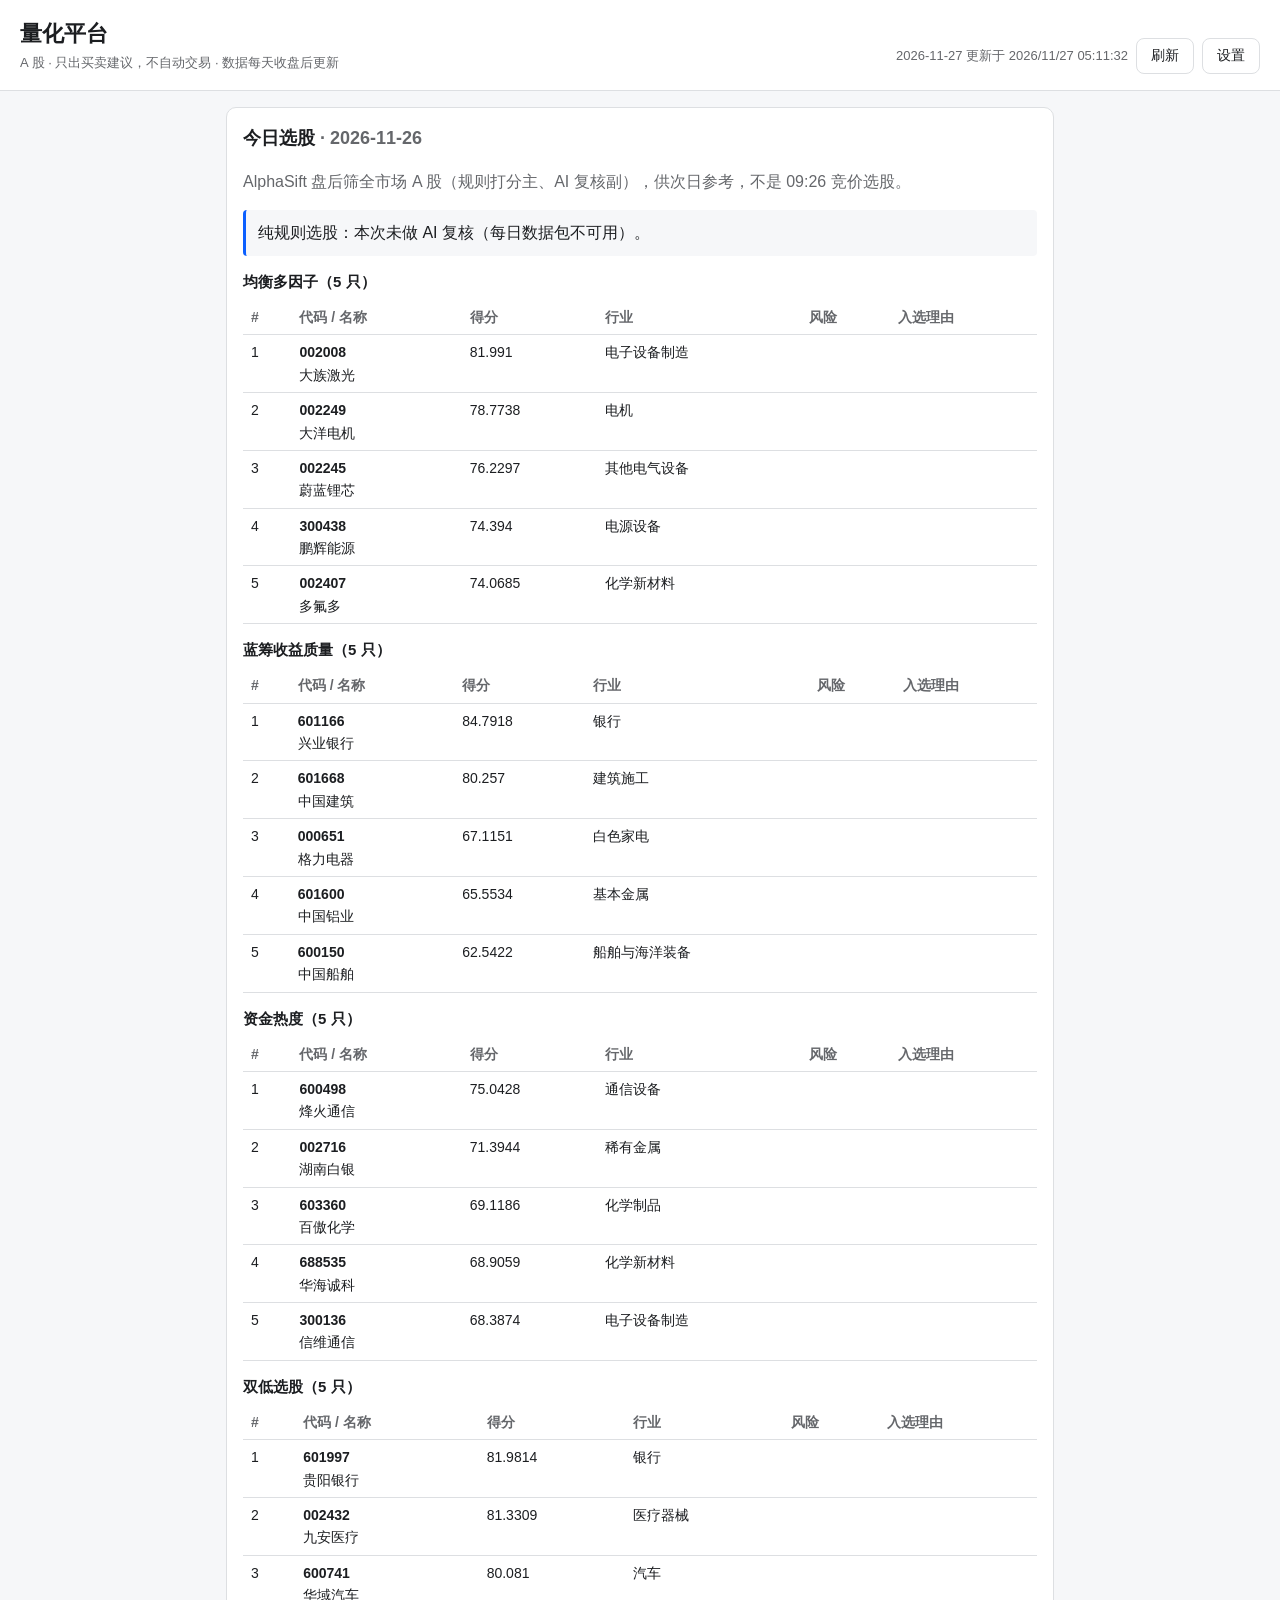
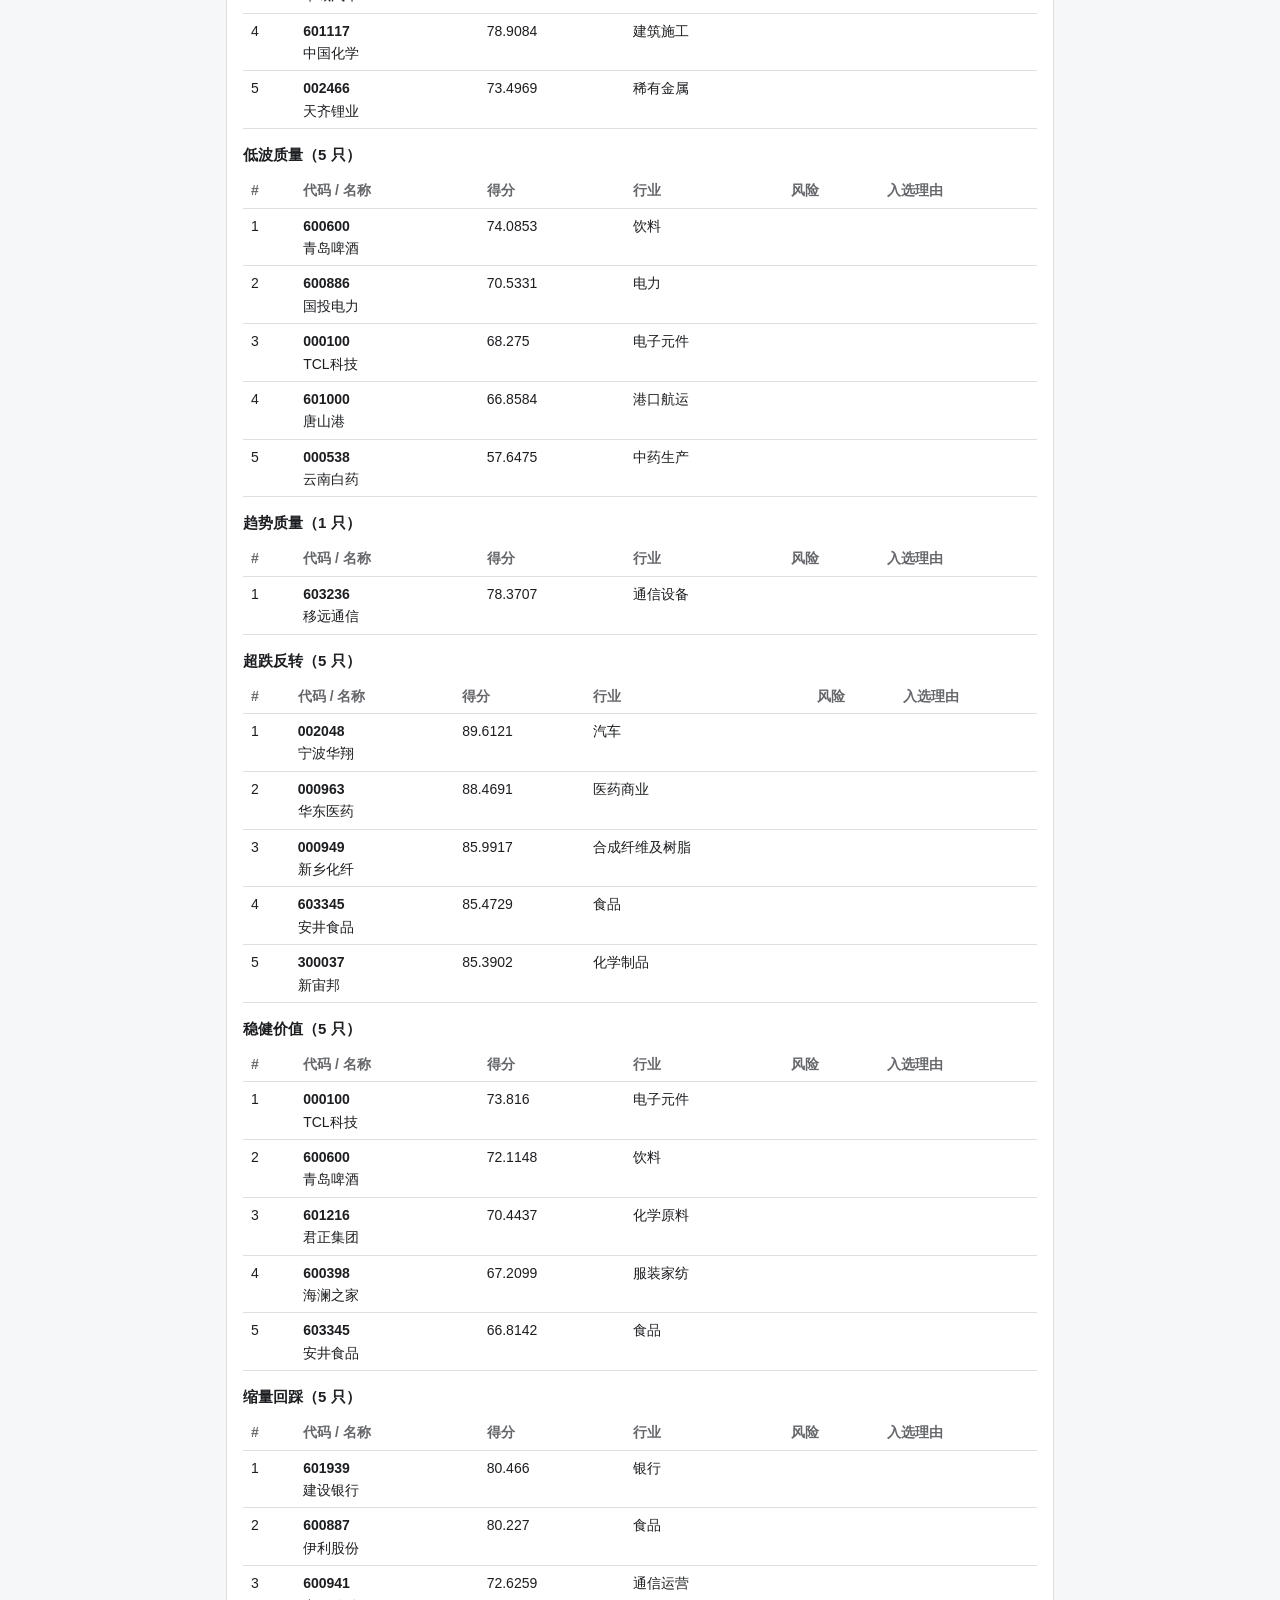
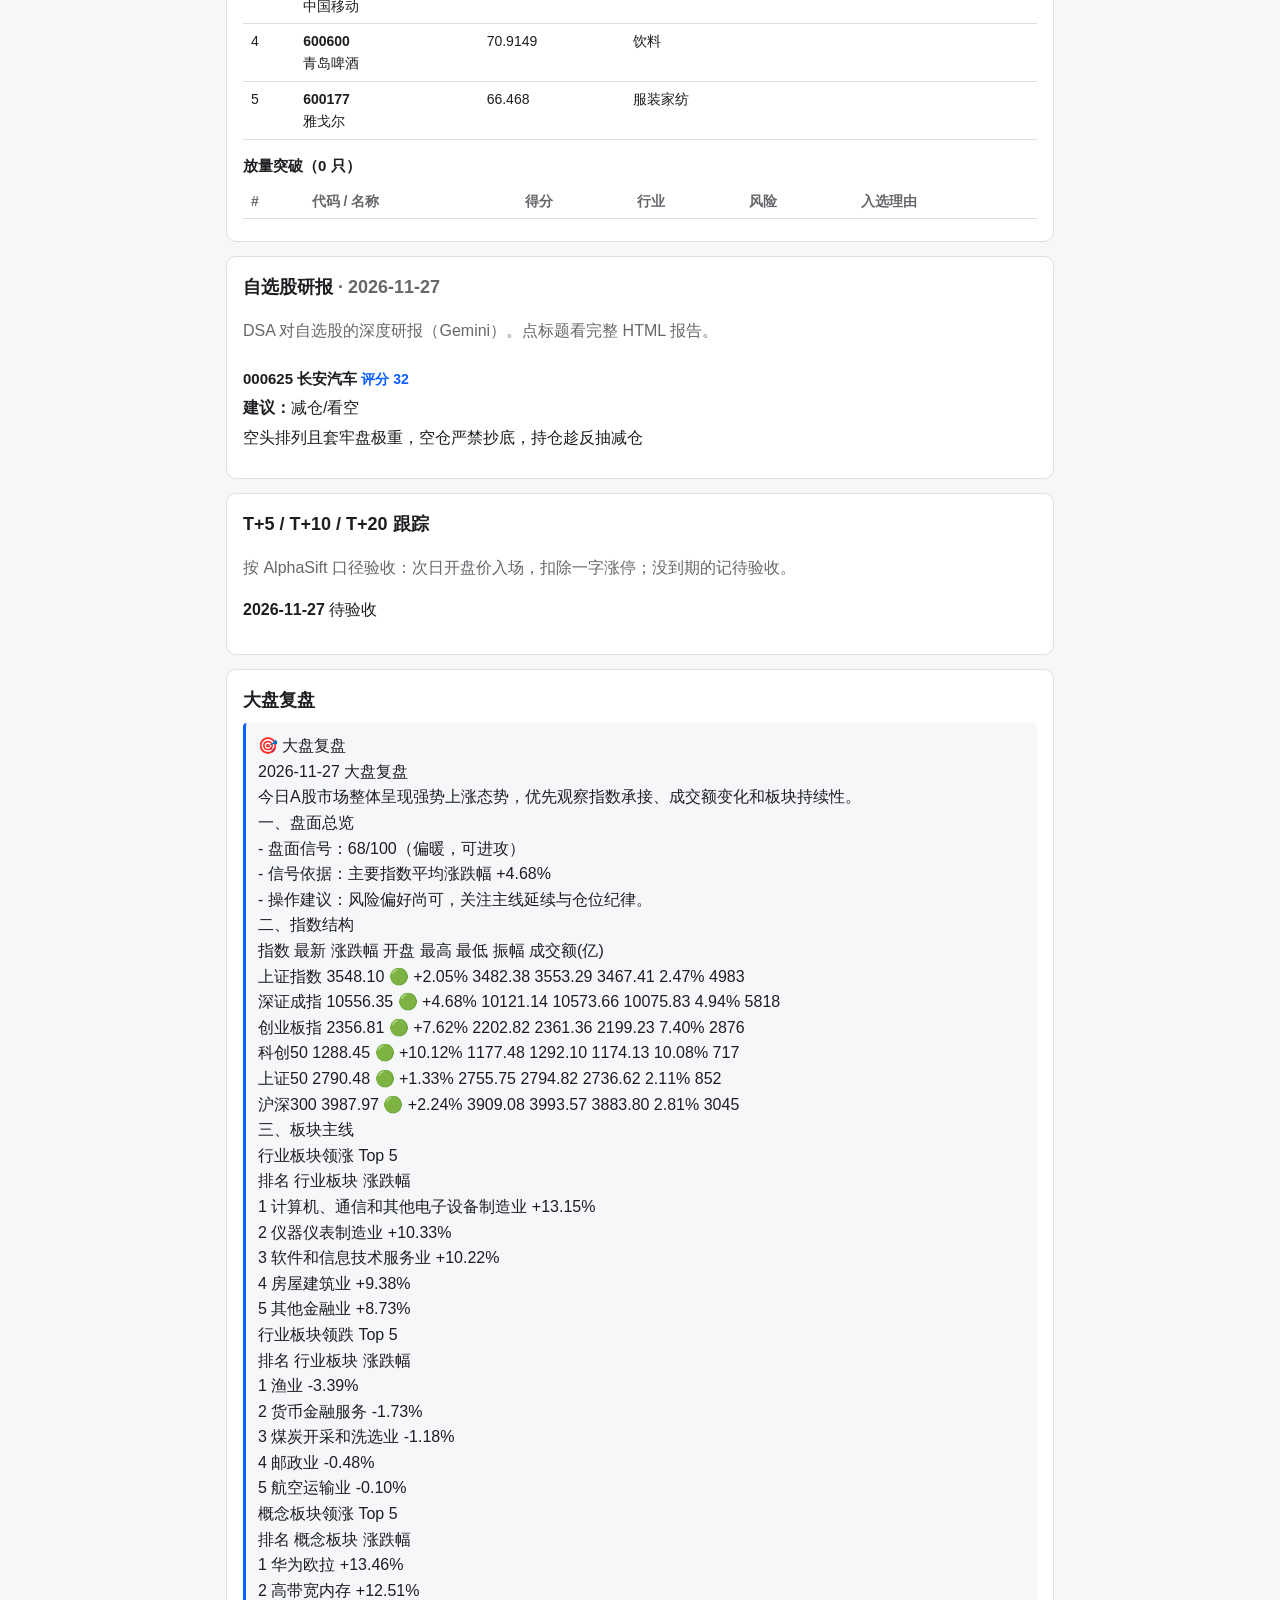
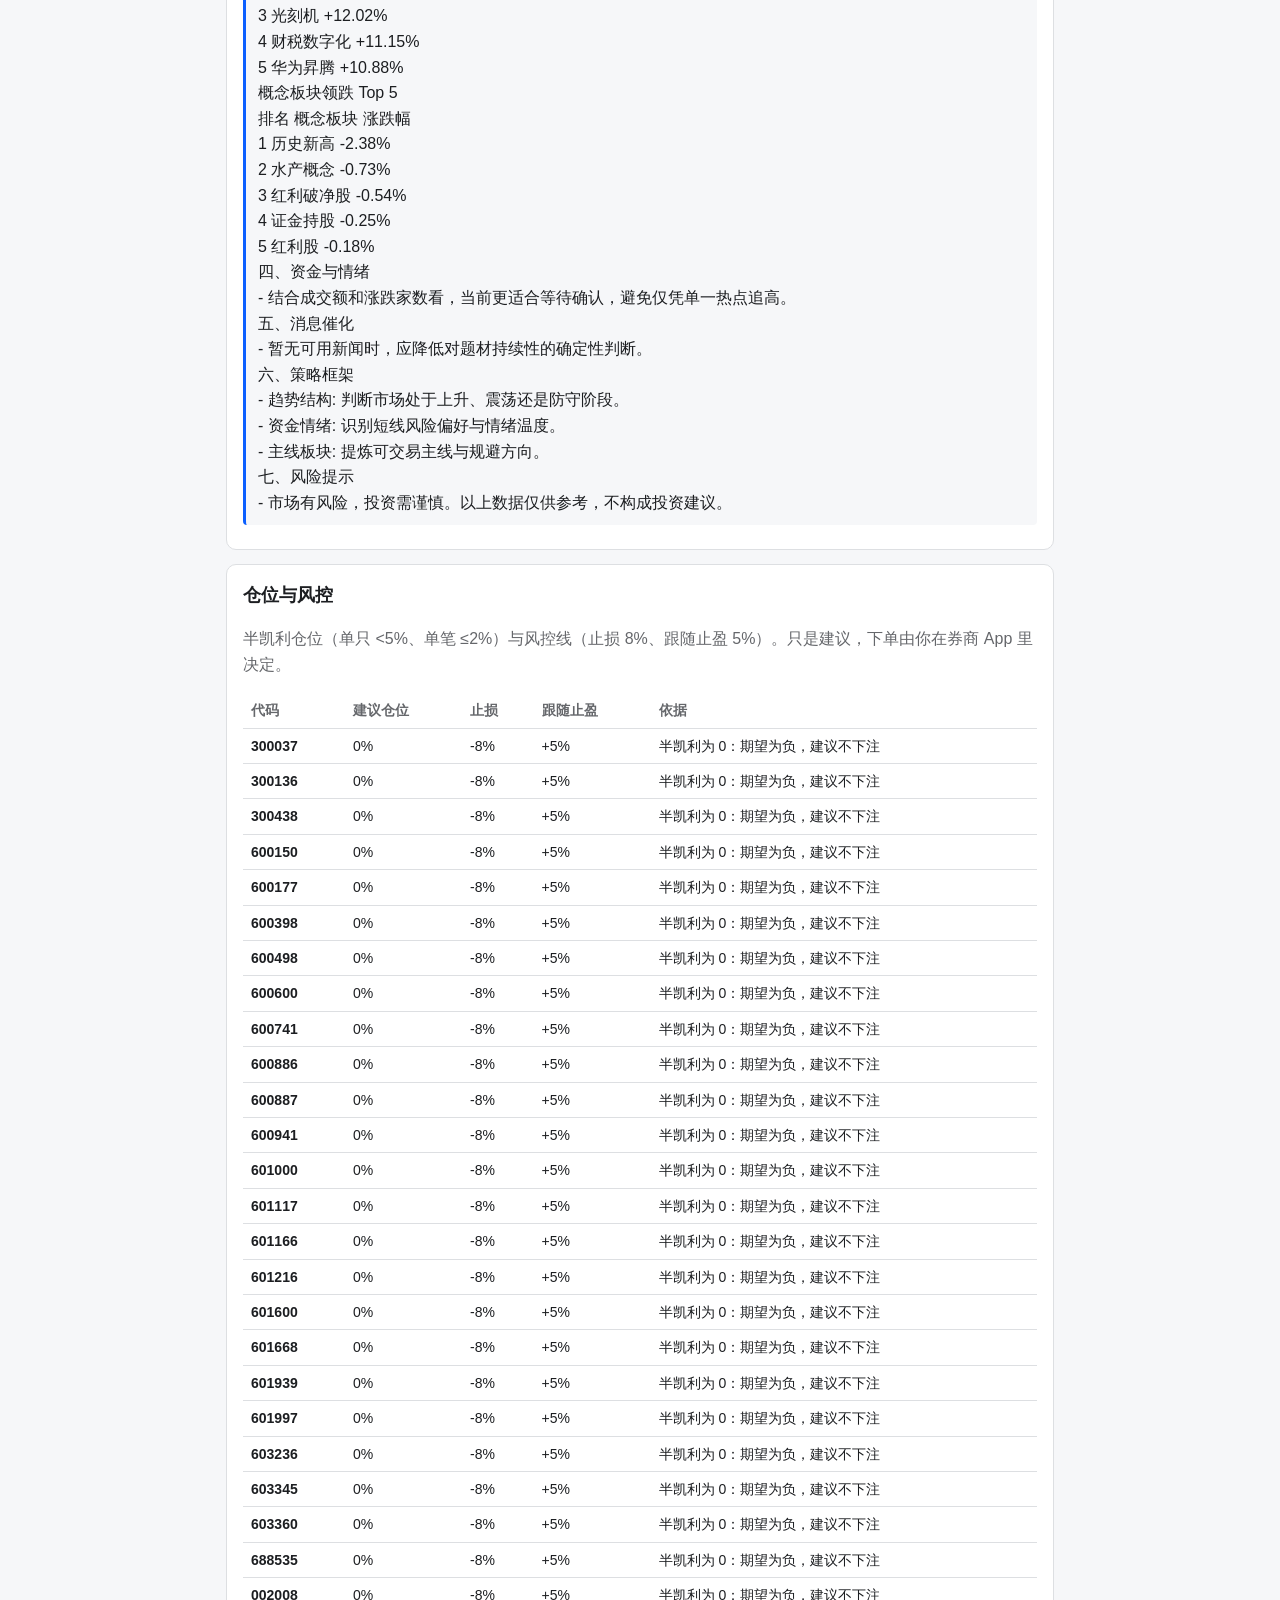
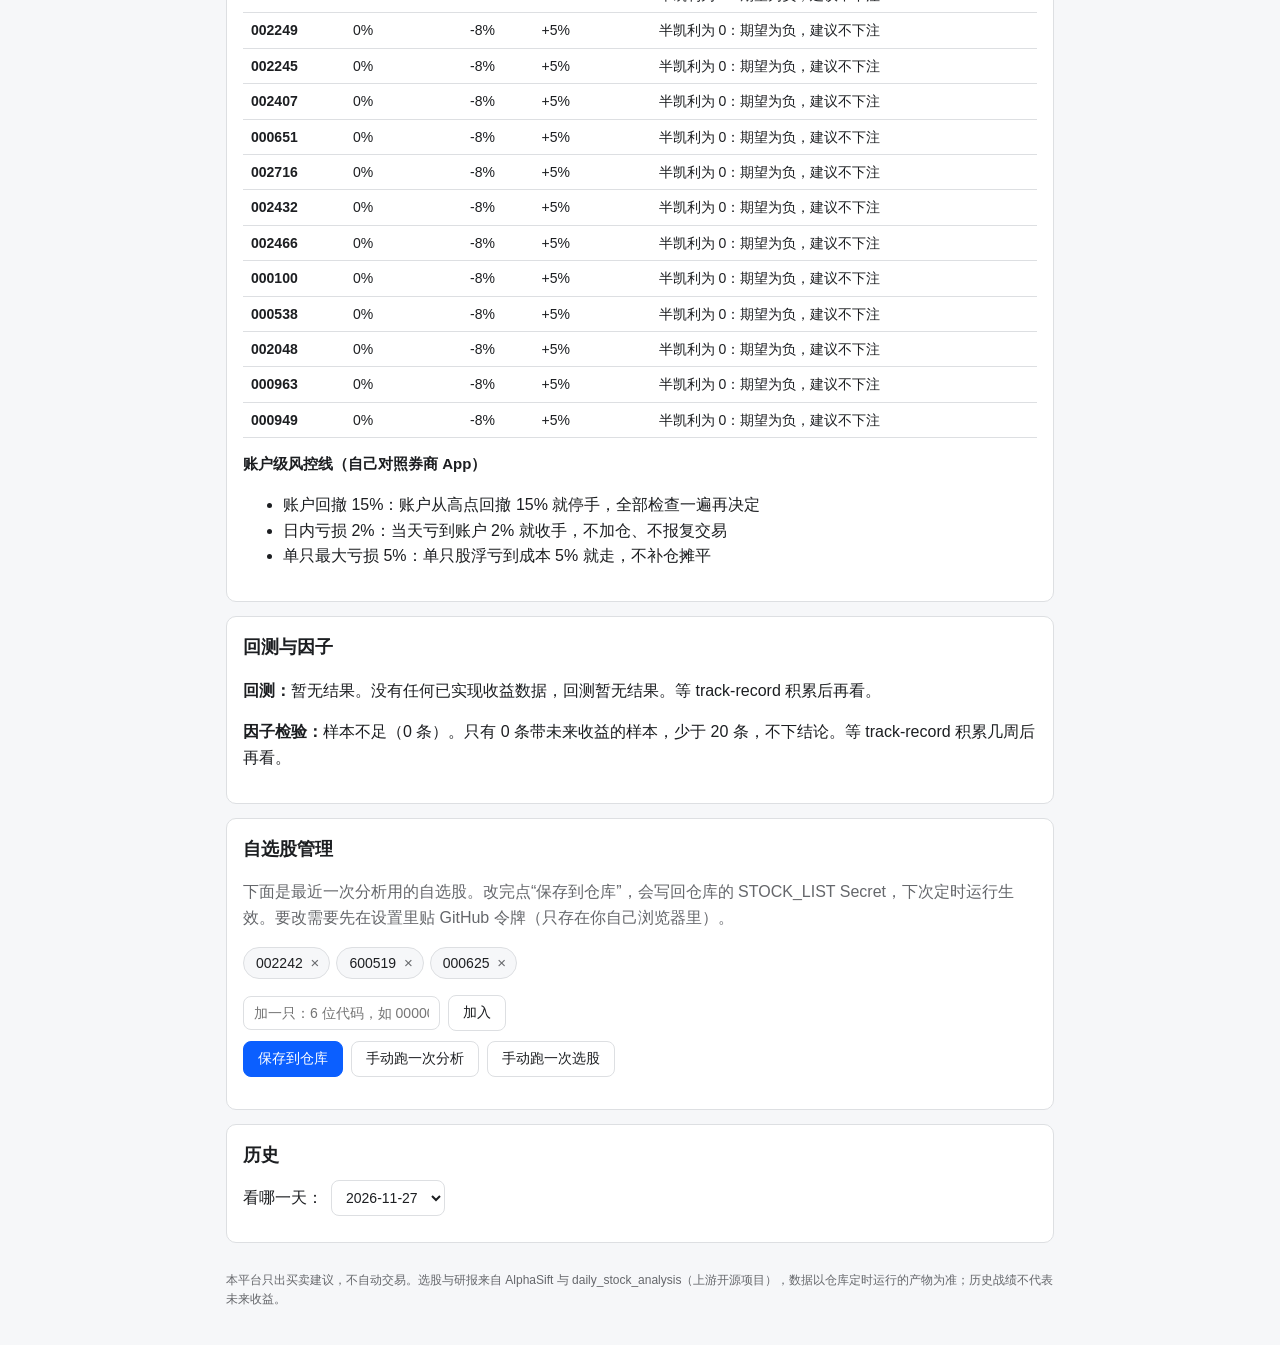
==== docs/index.html @ 08379e6e "fix: bundle libsodium locally; show strategy names in Chinese" ====
<!DOCTYPE html>
<html lang="zh-CN">
<head>
<meta charset="utf-8">
<meta name="viewport" content="width=device-width, initial-scale=1">
<title>量化平台 · 每日选股与研报</title>
<link rel="stylesheet" href="style.css">
</head>
<body>
<header class="top">
  <div>
    <h1>量化平台</h1>
    <p class="sub">A 股 · 只出买卖建议，不自动交易 · 数据每天收盘后更新</p>
  </div>
  <div class="top-right">
    <span id="data-status" class="status">加载中…</span>
    <button id="btn-refresh" type="button">刷新</button>
    <button id="btn-settings" type="button">设置</button>
  </div>
</header>

<div id="sample-banner" class="banner" hidden>当前是示例数据：仓库还没跑过一次，跑完第一次定时任务后这里会显示真实数据。</div>
<div id="error-banner" class="banner error" hidden></div>

<main>
  <section class="card" id="sec-picks">
    <h2>今日选股 <span class="muted" id="picks-date"></span></h2>
    <p class="muted" id="picks-note">AlphaSift 盘后筛全市场 A 股（规则打分主、AI 复核副），供次日参考，不是 09:26 竞价选股。</p>
    <div id="ai-brief" class="brief" hidden></div>
    <div id="picks-list"></div>
    <div id="announcement-risks" hidden>
      <h3>公告排雷</h3>
      <ul id="risks-list"></ul>
    </div>
  </section>

  <section class="card" id="sec-reports">
    <h2>自选股研报 <span class="muted" id="reports-date"></span></h2>
    <p class="muted">DSA 对自选股的深度研报（Gemini）。点标题看完整 HTML 报告。</p>
    <div id="reports-list"></div>
  </section>

  <section class="card" id="sec-track">
    <h2>T+5 / T+10 / T+20 跟踪</h2>
    <p class="muted">按 AlphaSift 口径验收：次日开盘价入场，扣除一字涨停；没到期的记待验收。</p>
    <div id="track-list"></div>
    <div id="strategy-stats"></div>
  </section>

  <section class="card" id="sec-market">
    <h2>大盘复盘</h2>
    <div id="market-review" class="brief">暂无</div>
  </section>

  <section class="card" id="sec-position">
    <h2>仓位与风控</h2>
    <p class="muted">半凯利仓位（单只 &lt;5%、单笔 ≤2%）与风控线（止损 8%、跟随止盈 5%）。只是建议，下单由你在券商 App 里决定。</p>
    <div id="position-list"></div>
    <div id="risk-checks"></div>
  </section>

  <section class="card" id="sec-backtest">
    <h2>回测与因子</h2>
    <div id="backtest-box"></div>
    <div id="factors-box"></div>
  </section>

  <section class="card" id="sec-watchlist">
    <h2>自选股管理</h2>
    <p class="muted">下面是最近一次分析用的自选股。改完点“保存到仓库”，会写回仓库的 STOCK_LIST Secret，下次定时运行生效。要改需要先在设置里贴 GitHub 令牌（只存在你自己浏览器里）。</p>
    <div id="watchlist-list"></div>
    <div class="row">
      <input id="new-code" type="text" inputmode="numeric" placeholder="加一只：6 位代码，如 000001" maxlength="6">
      <button id="btn-add-code" type="button">加入</button>
    </div>
    <div class="row">
      <button id="btn-save-watchlist" type="button" class="primary">保存到仓库</button>
      <button id="btn-run-analysis" type="button">手动跑一次分析</button>
      <button id="btn-run-picks" type="button">手动跑一次选股</button>
    </div>
    <p id="watchlist-msg" class="muted"></p>
  </section>

  <section class="card" id="sec-history">
    <h2>历史</h2>
    <div class="row">
      <label for="history-select">看哪一天：</label>
      <select id="history-select"></select>
    </div>
  </section>
</main>

<dialog id="settings-dialog">
  <form method="dialog">
    <h2>设置</h2>
    <label>仓库 owner
      <input id="set-owner" type="text" value="HePazz">
    </label>
    <label>仓库名
      <input id="set-repo" type="text" value="quant-platform">
    </label>
    <label>GitHub 令牌（PAT）
      <input id="set-pat" type="password" placeholder="只存在你自己浏览器里，不会发到别处">
    </label>
    <p class="muted small">
      令牌用来改自选股和手动触发运行。建法：GitHub → 头像 → Settings →
      最底下 Developer settings → Personal access tokens → Tokens (classic) →
      Generate new token (classic)，Note 填 quant-platform，Expiration 选 No expiration，
      勾选 repo，点 Generate。令牌只显示一次，复制后贴在这里。
      没有令牌也能看数据，只是不能改自选股、不能手动触发。
    </p>
    <p id="settings-msg" class="muted"></p>
    <div class="row">
      <button id="btn-test-pat" type="button">测试令牌</button>
      <button id="btn-clear-pat" type="button">清除令牌</button>
      <button id="btn-save-settings" type="button" class="primary">保存设置</button>
      <button id="btn-close-settings" type="button">关闭</button>
    </div>
  </form>
</dialog>

<footer class="foot">
  <p class="muted small">本平台只出买卖建议，不自动交易。选股与研报来自 AlphaSift 与 daily_stock_analysis（上游开源项目），数据以仓库定时运行的产物为准；历史战绩不代表未来收益。</p>
</footer>

<script src="vendor/libsodium-wrappers.min.js"></script>
<script src="app.js"></script>
</body>
</html>
---- docs/style.css ----
:root {
  --bg: #f6f7f9;
  --card: #ffffff;
  --text: #1c1e21;
  --muted: #65676b;
  --border: #dddfe2;
  --accent: #0b5fff;
  --accent-text: #ffffff;
  --warn-bg: #fff8e1;
  --warn-text: #7a4a00;
  --error-bg: #fdecea;
  --error-text: #7a1f1a;
}

@media (prefers-color-scheme: dark) {
  :root {
    --bg: #18191a;
    --card: #242526;
    --text: #e4e6eb;
    --muted: #b0b3b8;
    --border: #3a3b3c;
    --accent: #4d8dff;
    --accent-text: #0b1220;
    --warn-bg: #3a2f00;
    --warn-text: #ffd479;
    --error-bg: #3d1512;
    --error-text: #ffb4ac;
  }
}

* { box-sizing: border-box; }

body {
  margin: 0;
  background: var(--bg);
  color: var(--text);
  font-family: -apple-system, "PingFang SC", "Hiragino Sans GB", "Microsoft YaHei", sans-serif;
  line-height: 1.6;
}

.top {
  display: flex;
  justify-content: space-between;
  align-items: flex-end;
  gap: 12px;
  flex-wrap: wrap;
  padding: 16px 20px;
  background: var(--card);
  border-bottom: 1px solid var(--border);
}

.top h1 { margin: 0; font-size: 22px; }
.sub { margin: 2px 0 0; color: var(--muted); font-size: 13px; }
.top-right { display: flex; align-items: center; gap: 8px; flex-wrap: wrap; }
.status { font-size: 13px; color: var(--muted); }

main {
  max-width: 860px;
  margin: 0 auto;
  padding: 16px;
  display: grid;
  gap: 14px;
}

.card {
  background: var(--card);
  border: 1px solid var(--border);
  border-radius: 10px;
  padding: 16px;
}

.card h2 { margin: 0 0 6px; font-size: 18px; }
.card h3 { margin: 14px 0 6px; font-size: 15px; }
.muted { color: var(--muted); }
.small { font-size: 12px; }

.banner {
  max-width: 860px;
  margin: 12px auto 0;
  padding: 10px 14px;
  background: var(--warn-bg);
  color: var(--warn-text);
  border-radius: 8px;
  font-size: 14px;
}
.banner.error { background: var(--error-bg); color: var(--error-text); }

.brief {
  background: var(--bg);
  border-left: 3px solid var(--accent);
  padding: 10px 12px;
  border-radius: 4px;
  margin: 8px 0;
  white-space: pre-wrap;
}

table { width: 100%; border-collapse: collapse; font-size: 14px; margin: 6px 0; }
th, td { padding: 6px 8px; border-bottom: 1px solid var(--border); text-align: left; vertical-align: top; }
th { color: var(--muted); font-weight: 600; }

.report { border-top: 1px solid var(--border); padding: 8px 0; }
.report:first-of-type { border-top: none; }
.report h3 { margin: 0 0 4px; }
.report p { margin: 4px 0; }
.score { color: var(--accent); font-size: 14px; }

.chip {
  display: inline-block;
  background: var(--bg);
  border: 1px solid var(--border);
  border-radius: 16px;
  padding: 4px 6px 4px 12px;
  margin: 0 6px 6px 0;
  font-size: 14px;
}
.chip-x {
  border: none;
  background: transparent;
  color: var(--muted);
  cursor: pointer;
  font-size: 15px;
  padding: 0 4px;
}

.row { display: flex; gap: 8px; flex-wrap: wrap; align-items: center; margin: 10px 0; }

button {
  background: var(--card);
  color: var(--text);
  border: 1px solid var(--border);
  border-radius: 8px;
  padding: 8px 14px;
  font-size: 14px;
  cursor: pointer;
}
button.primary { background: var(--accent); color: var(--accent-text); border-color: var(--accent); }
button:active { opacity: 0.8; }

input[type="text"], input[type="password"], select {
  background: var(--card);
  color: var(--text);
  border: 1px solid var(--border);
  border-radius: 8px;
  padding: 8px 10px;
  font-size: 14px;
}

dialog {
  border: 1px solid var(--border);
  border-radius: 12px;
  background: var(--card);
  color: var(--text);
  max-width: 520px;
  width: calc(100% - 32px);
  padding: 20px;
}
dialog label { display: block; margin: 10px 0; font-size: 14px; }
dialog label input { display: block; width: 100%; margin-top: 4px; }

.foot { max-width: 860px; margin: 0 auto; padding: 0 16px 24px; }

@media (max-width: 600px) {
  .top { padding: 12px 14px; }
  main { padding: 10px; }
  table { font-size: 13px; }
}
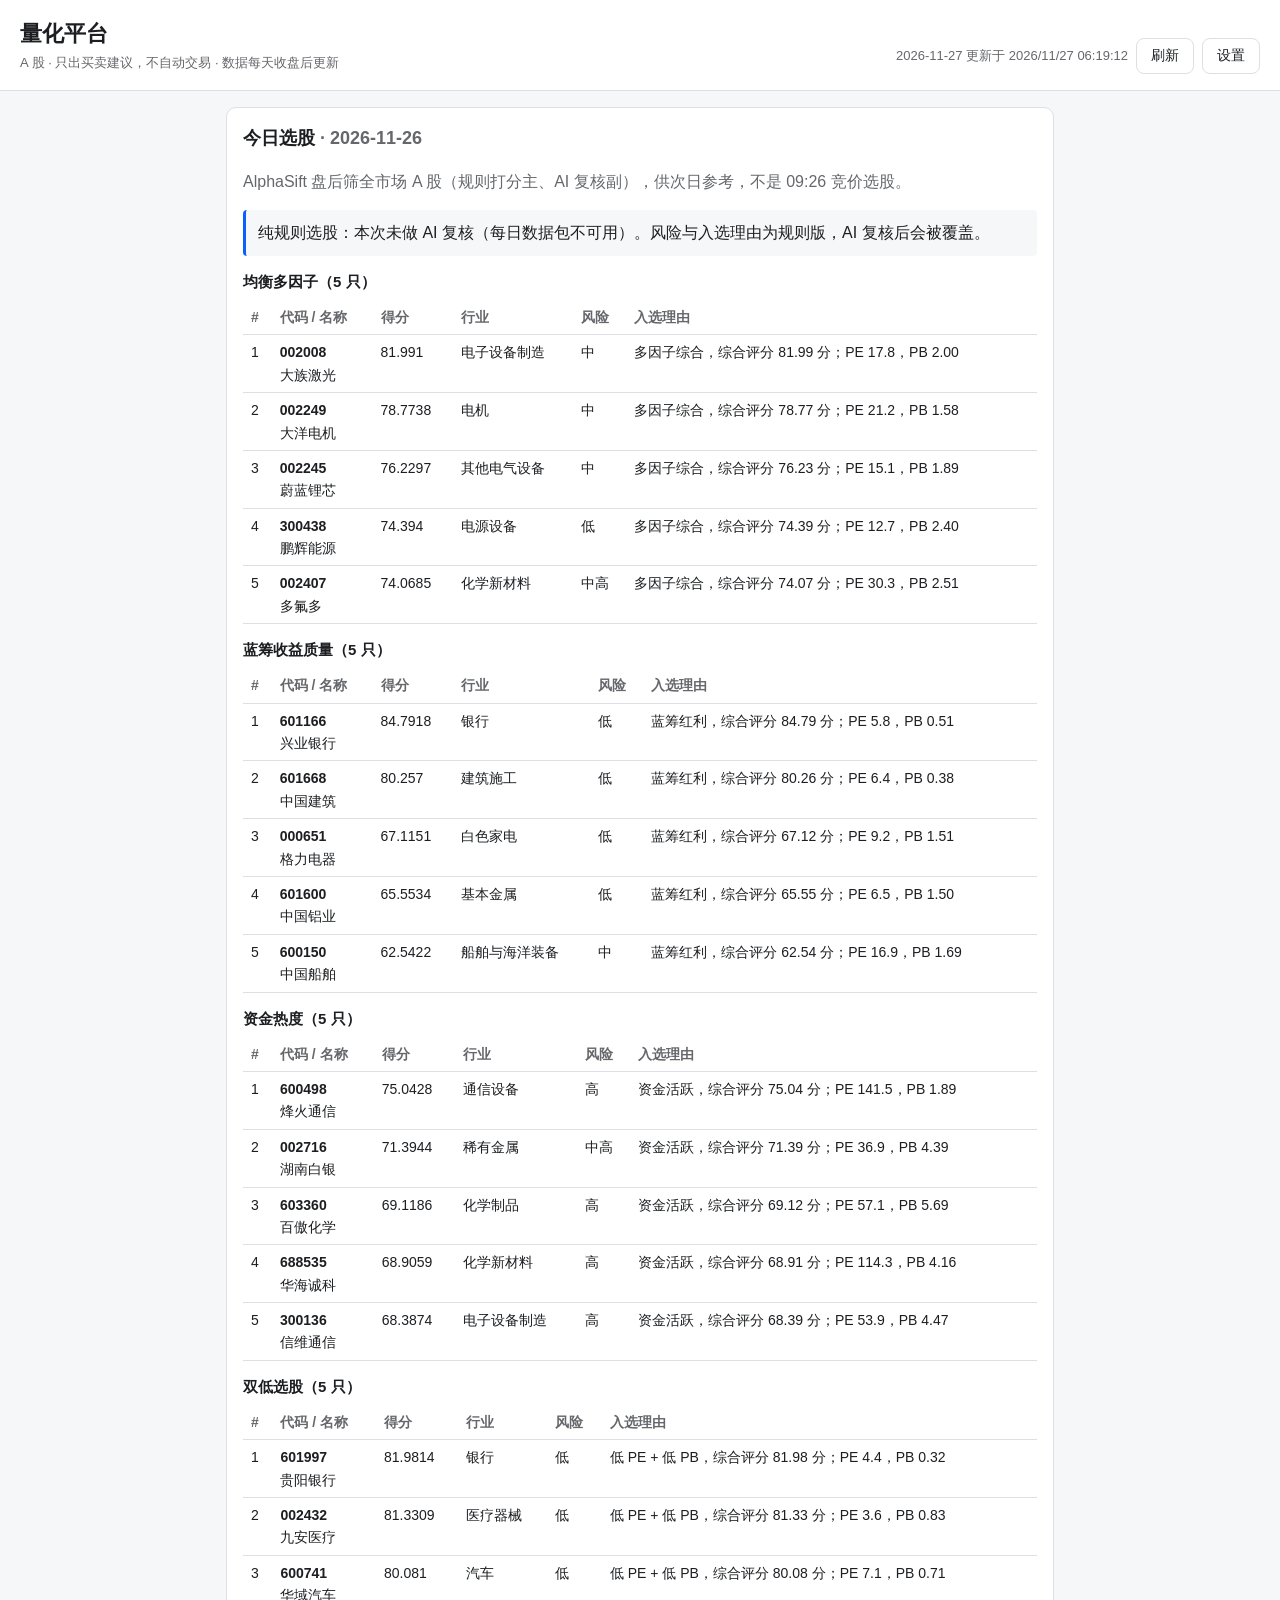
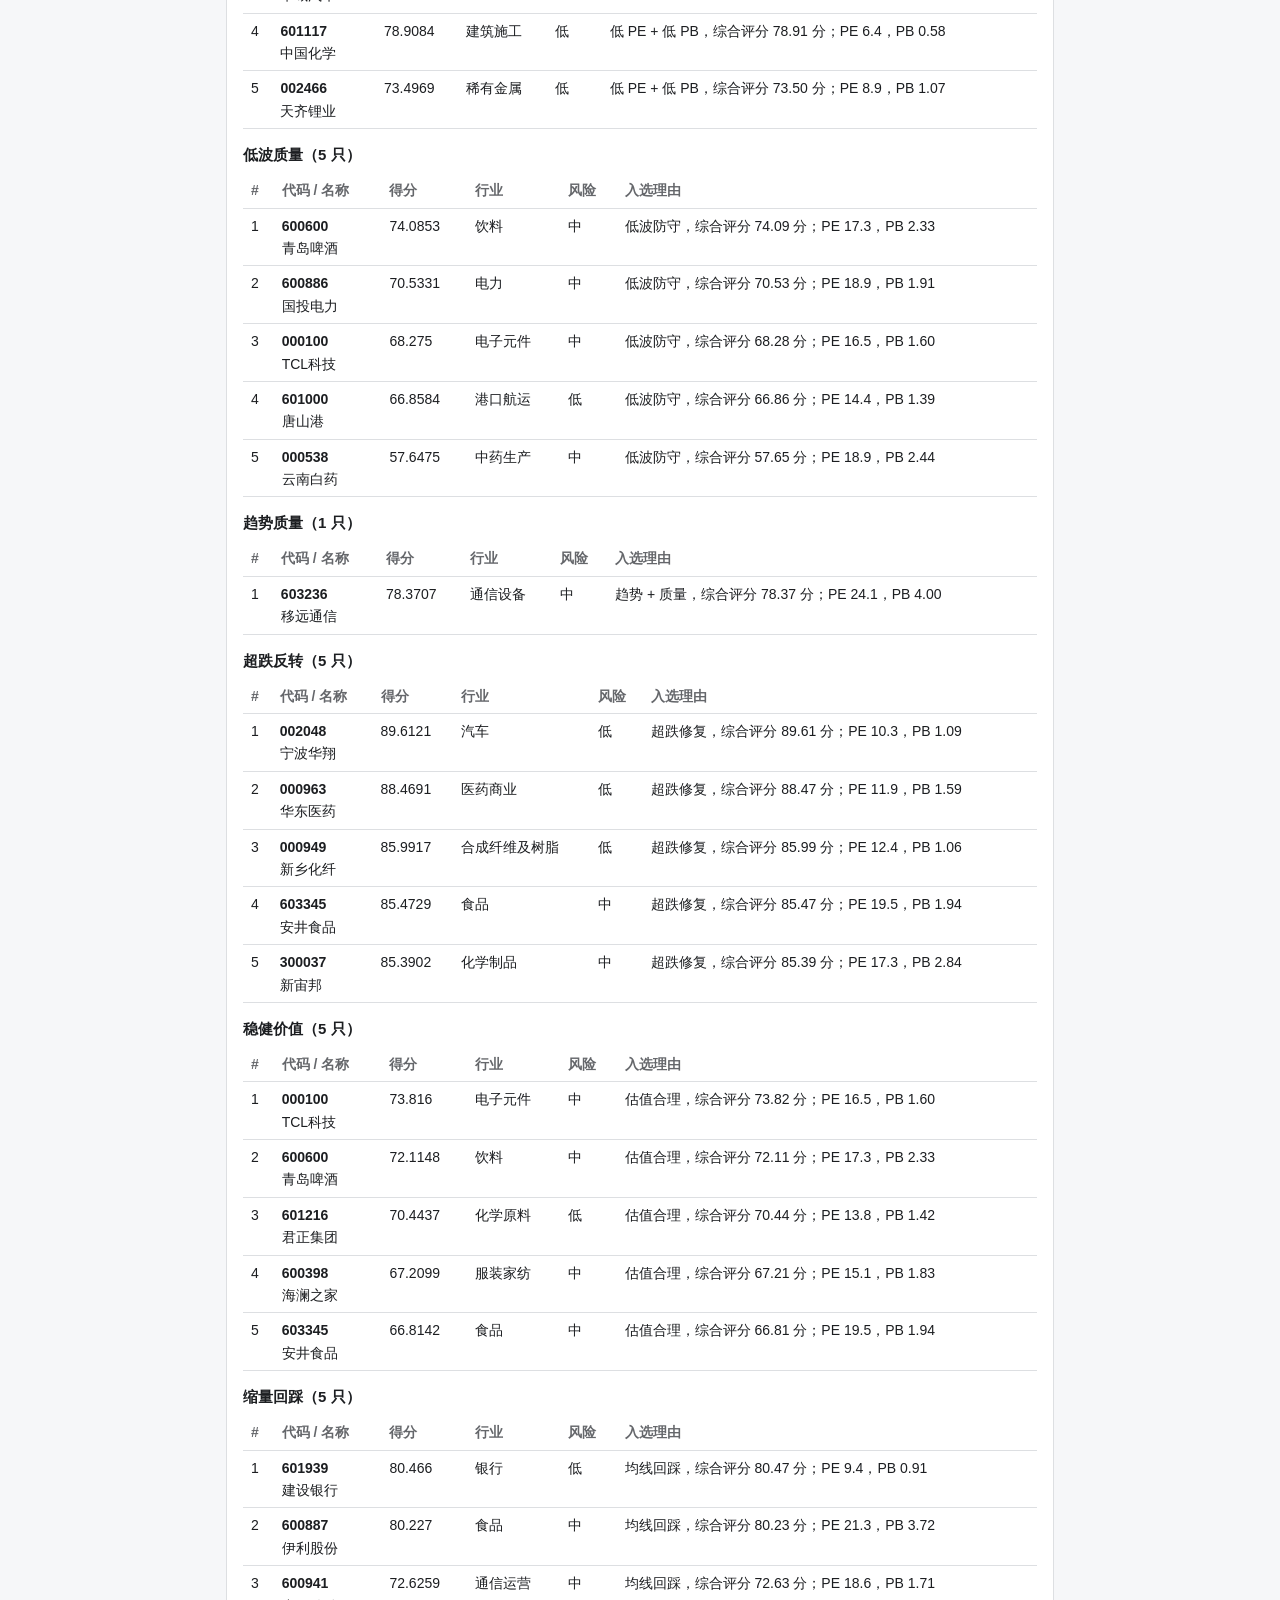
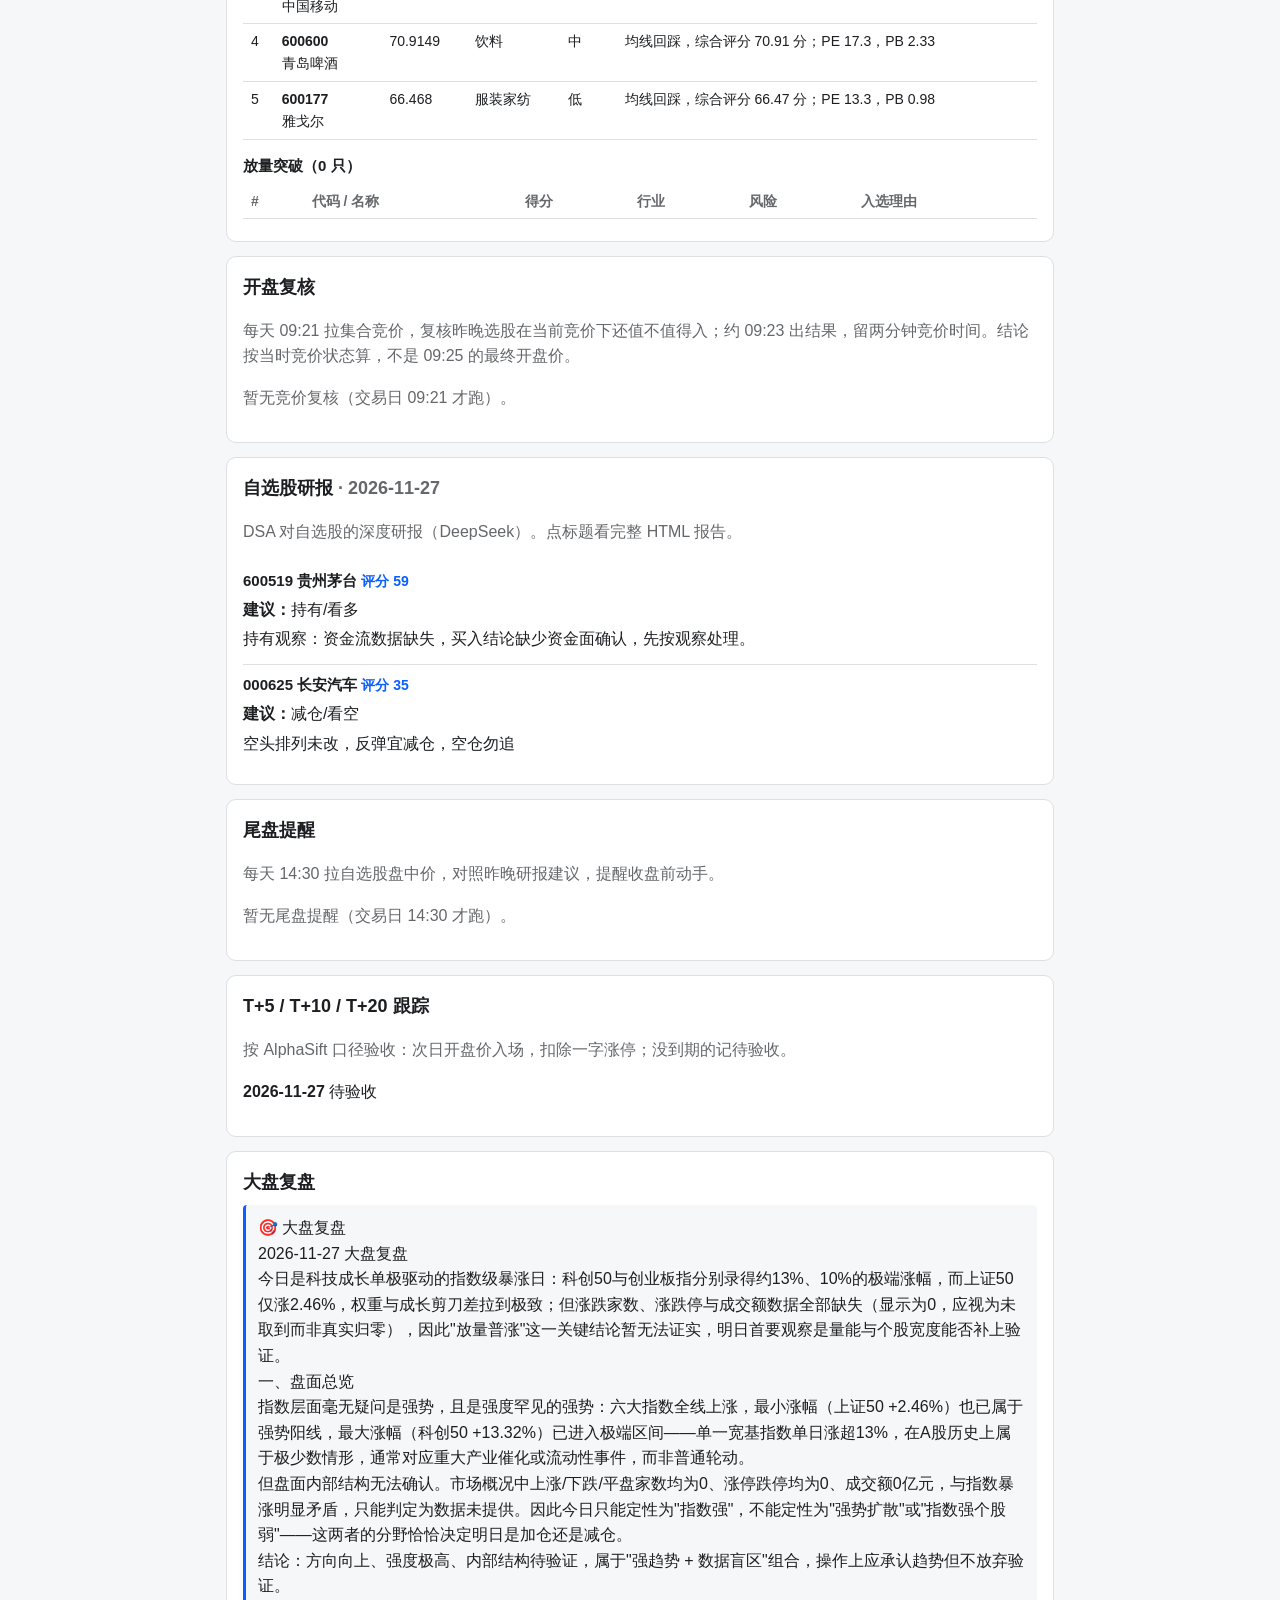
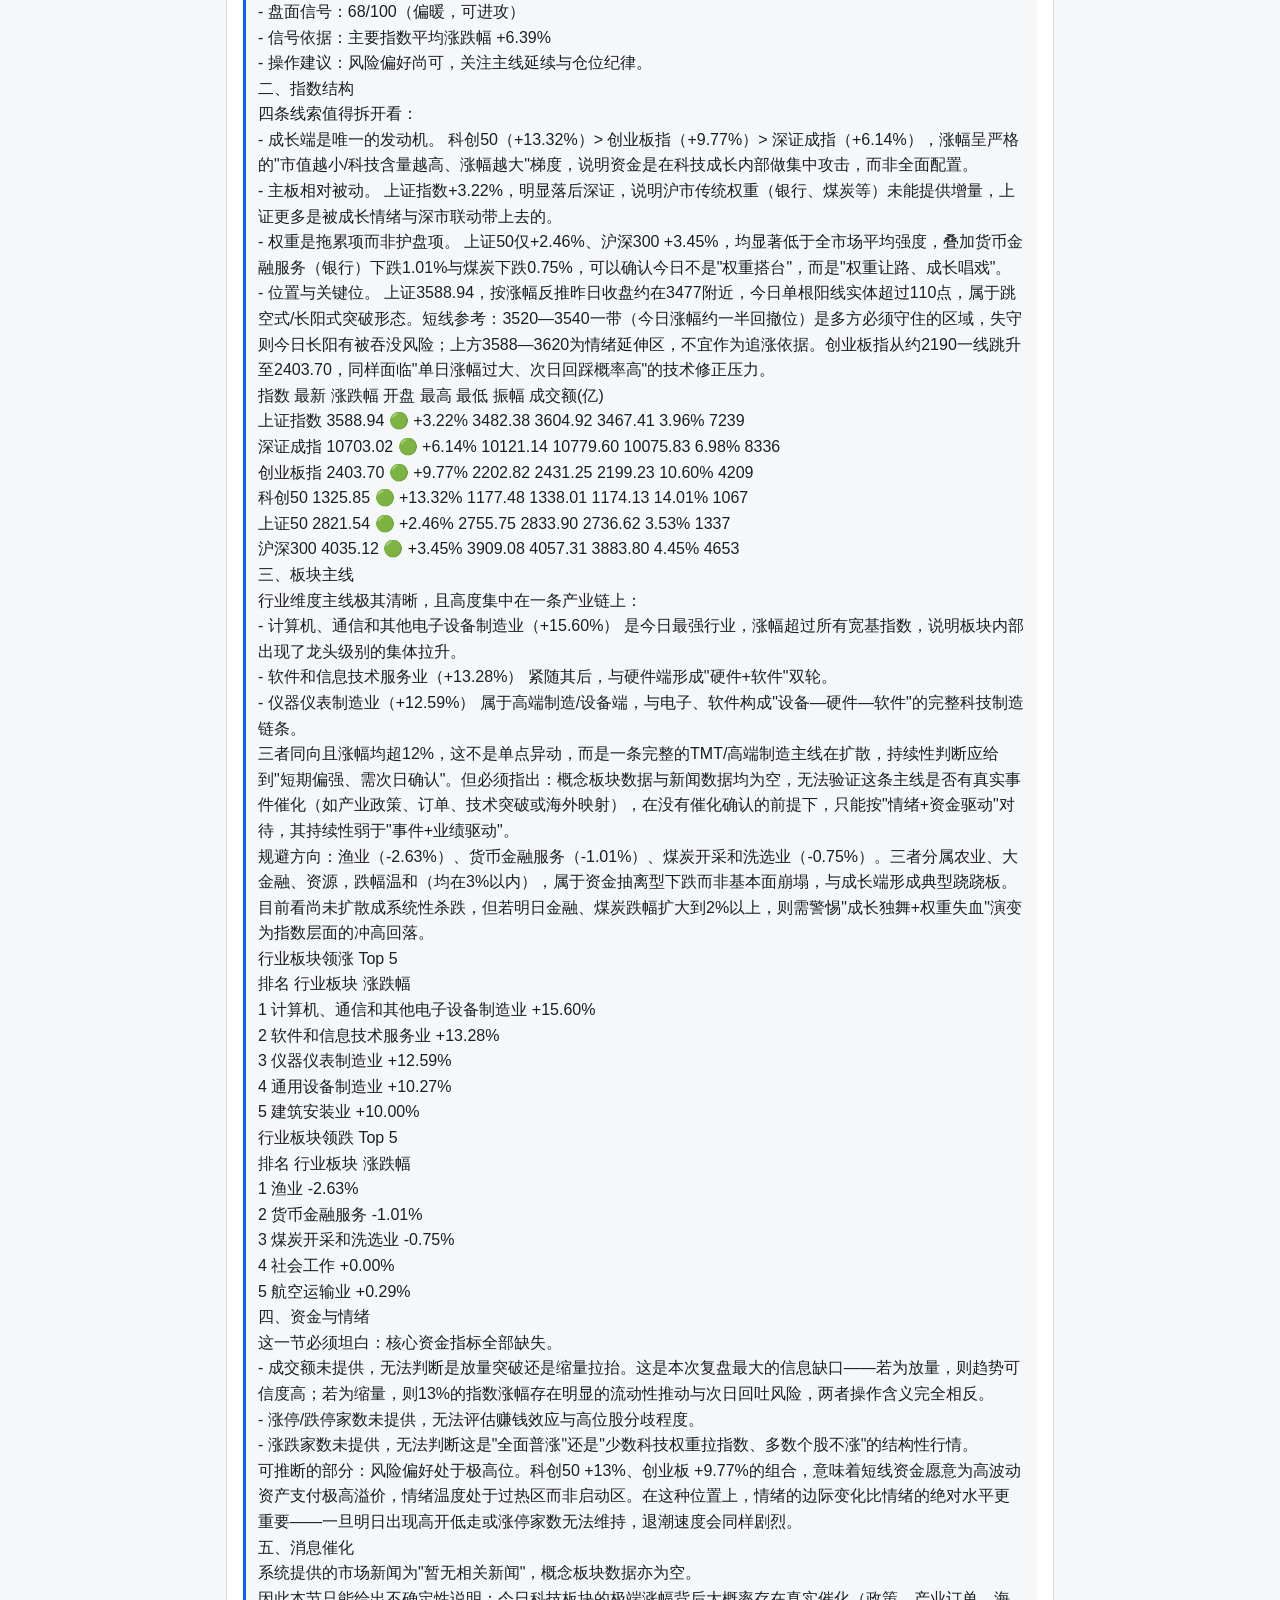
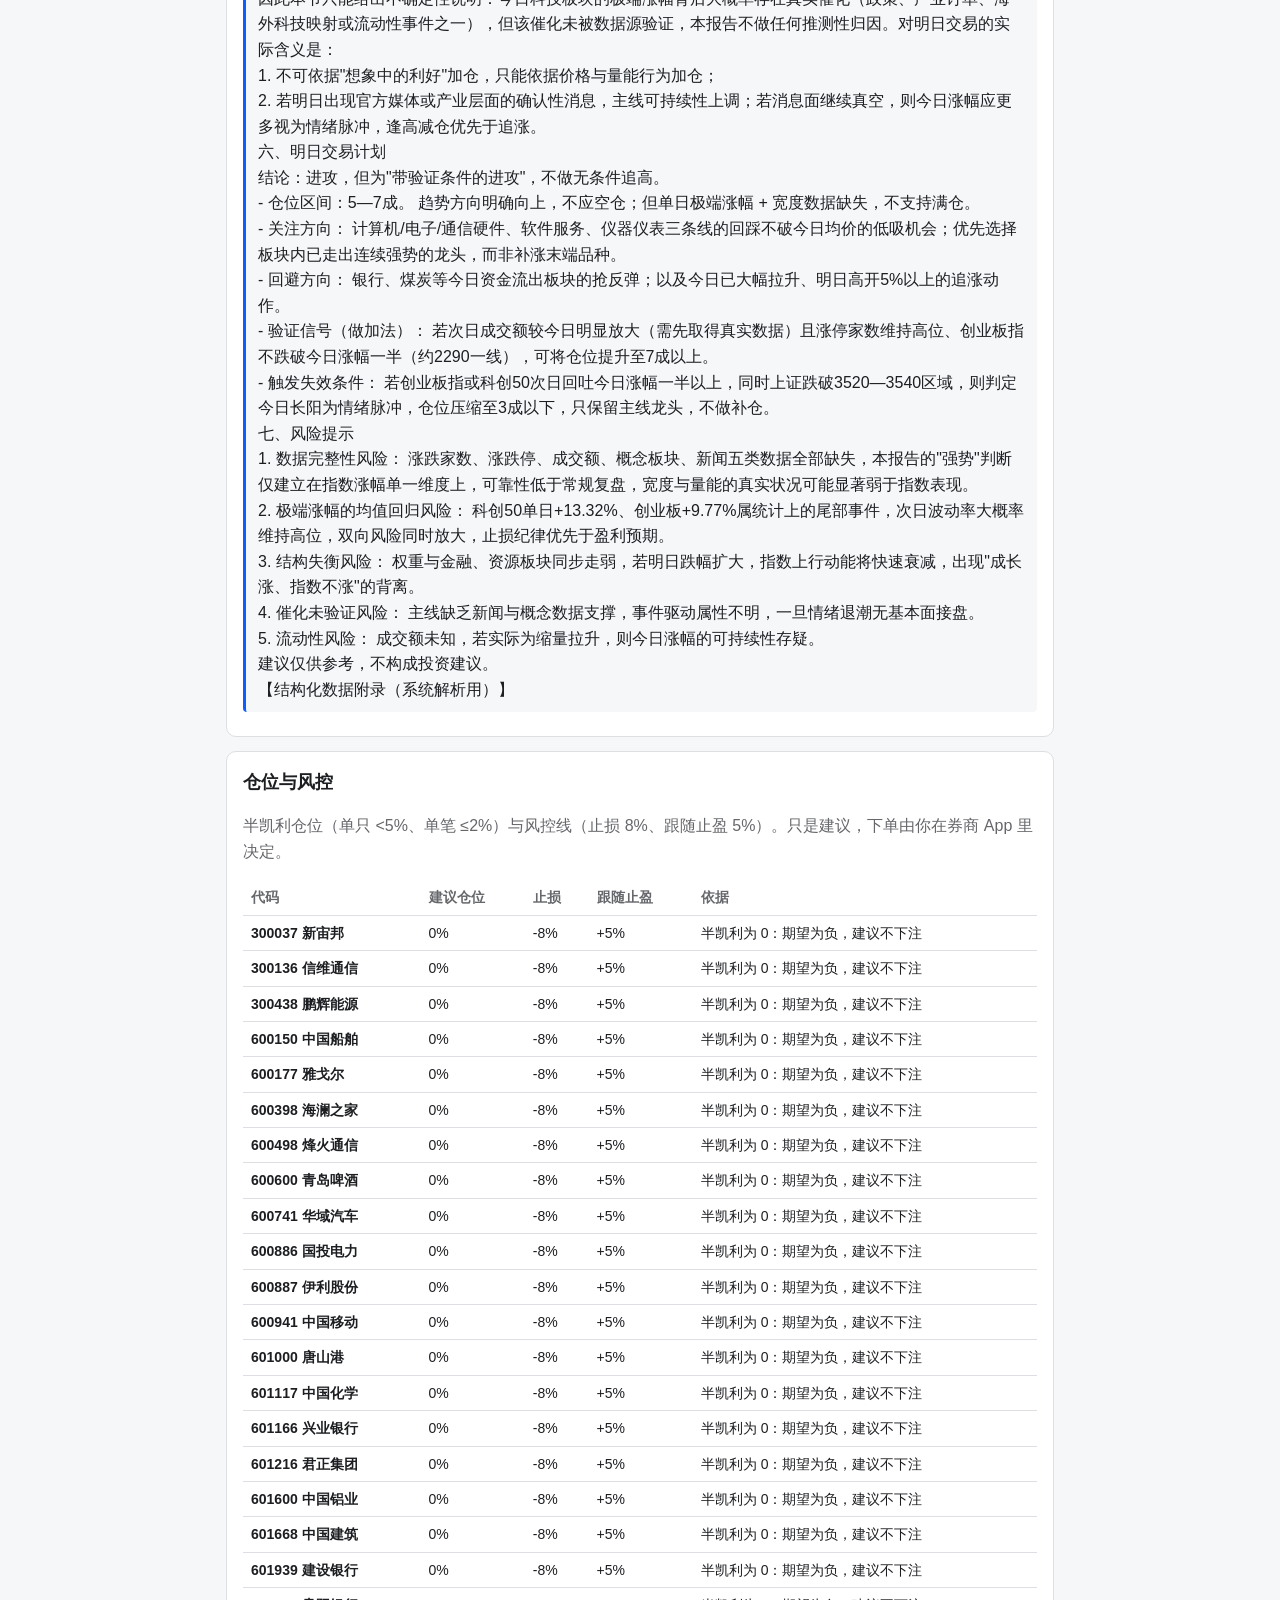
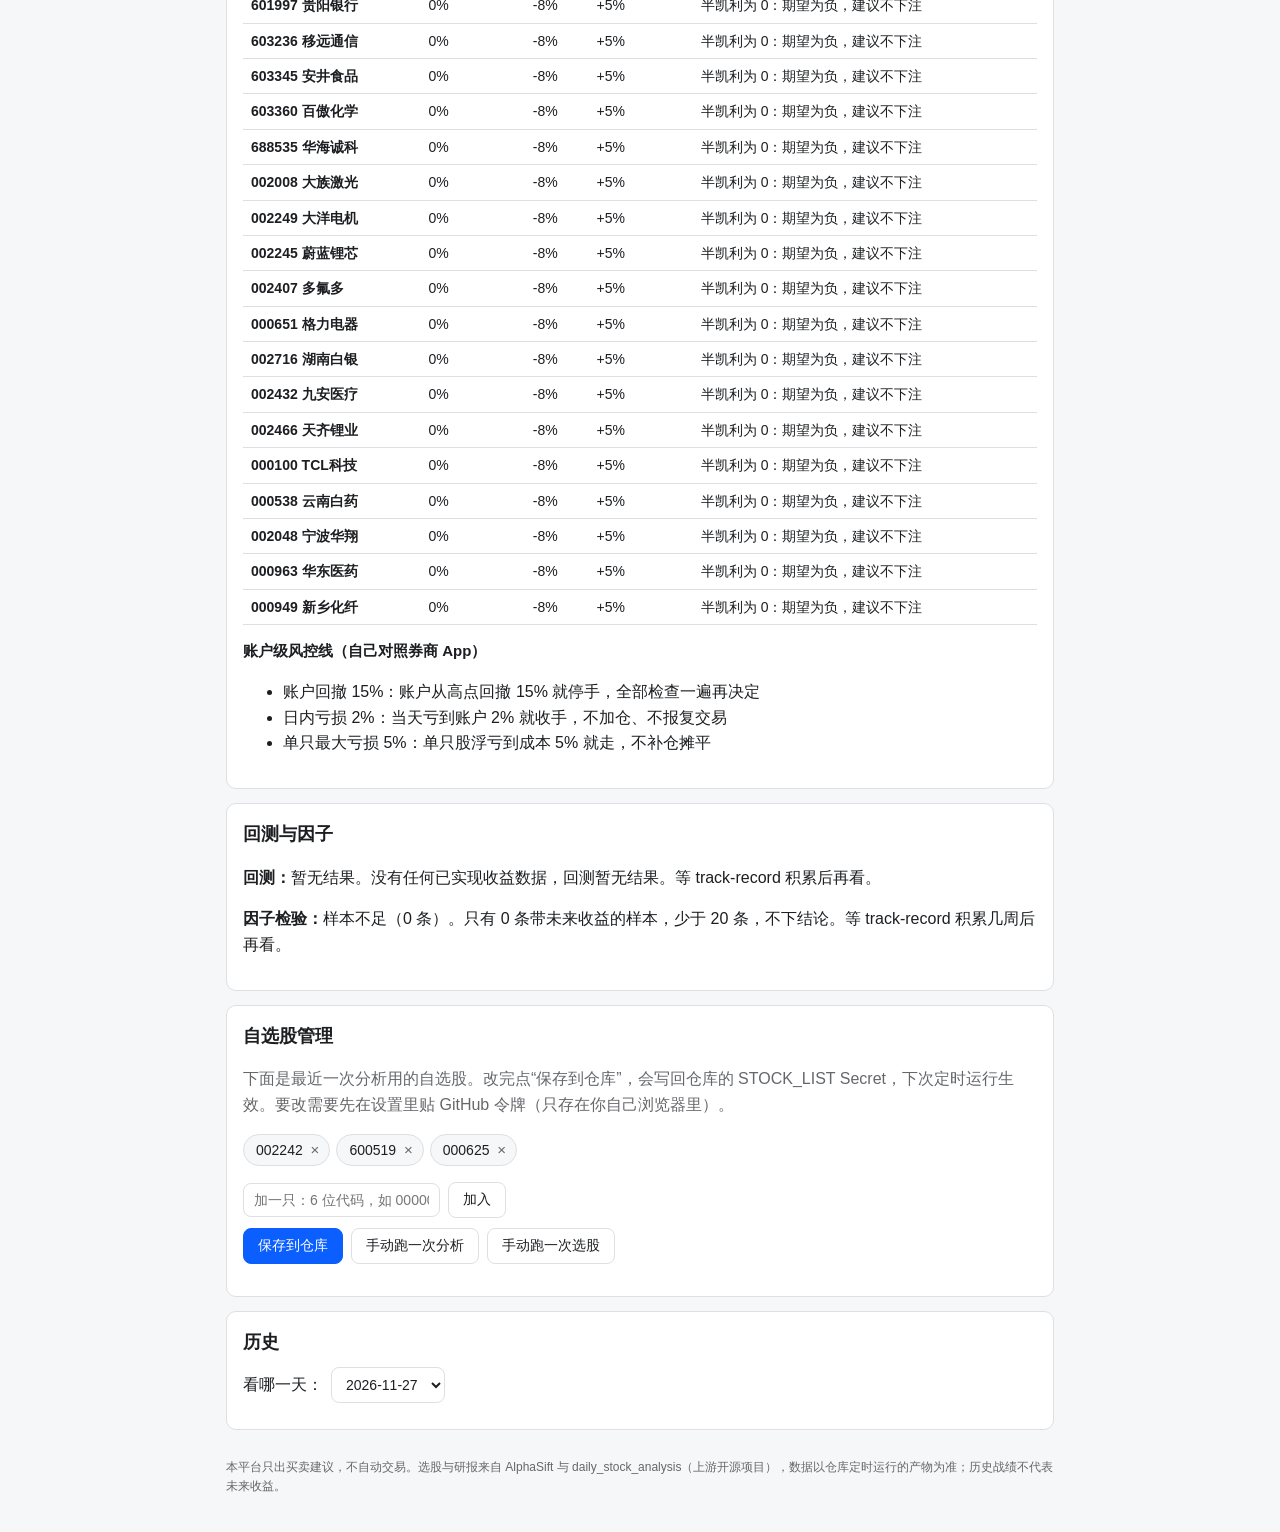
==== commit 2ce10b1b: "feat: watchlist/position Chinese names + intraday 14:30 and auction 09:21 sections" ====
--- a/docs/index.html
+++ b/docs/index.html
@@ -34,10 +34,22 @@
     </div>
   </section>
 
+  <section class="card" id="sec-auction">
+    <h2>开盘复核 <span class="muted" id="auction-date"></span></h2>
+    <p class="muted">每天 09:21 拉集合竞价，复核昨晚选股在当前竞价下还值不值得入；约 09:23 出结果，留两分钟竞价时间。结论按当时竞价状态算，不是 09:25 的最终开盘价。</p>
+    <div id="auction-box"></div>
+  </section>
+
   <section class="card" id="sec-reports">
     <h2>自选股研报 <span class="muted" id="reports-date"></span></h2>
-    <p class="muted">DSA 对自选股的深度研报（Gemini）。点标题看完整 HTML 报告。</p>
+    <p class="muted">DSA 对自选股的深度研报（DeepSeek）。点标题看完整 HTML 报告。</p>
     <div id="reports-list"></div>
+  </section>
+
+  <section class="card" id="sec-intraday">
+    <h2>尾盘提醒 <span class="muted" id="intraday-date"></span></h2>
+    <p class="muted">每天 14:30 拉自选股盘中价，对照昨晚研报建议，提醒收盘前动手。</p>
+    <div id="intraday-box"></div>
   </section>
 
   <section class="card" id="sec-track">
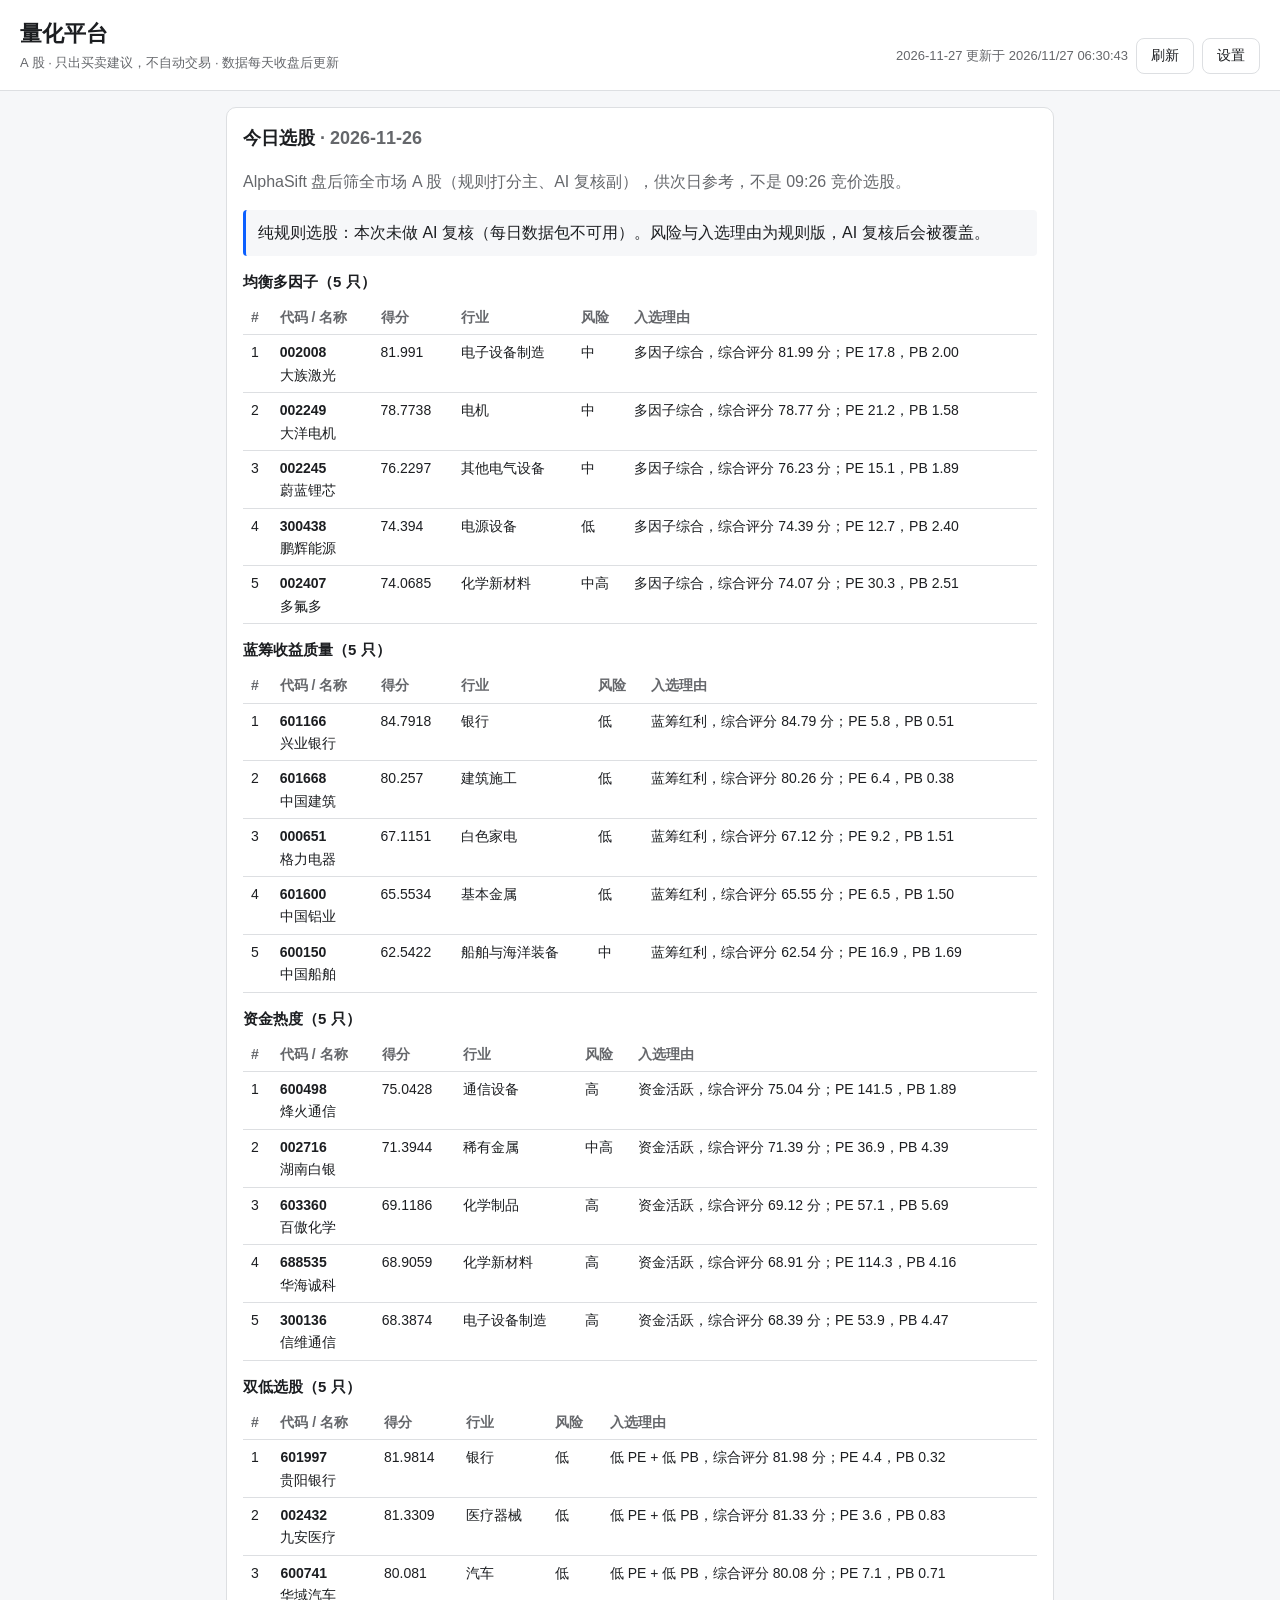
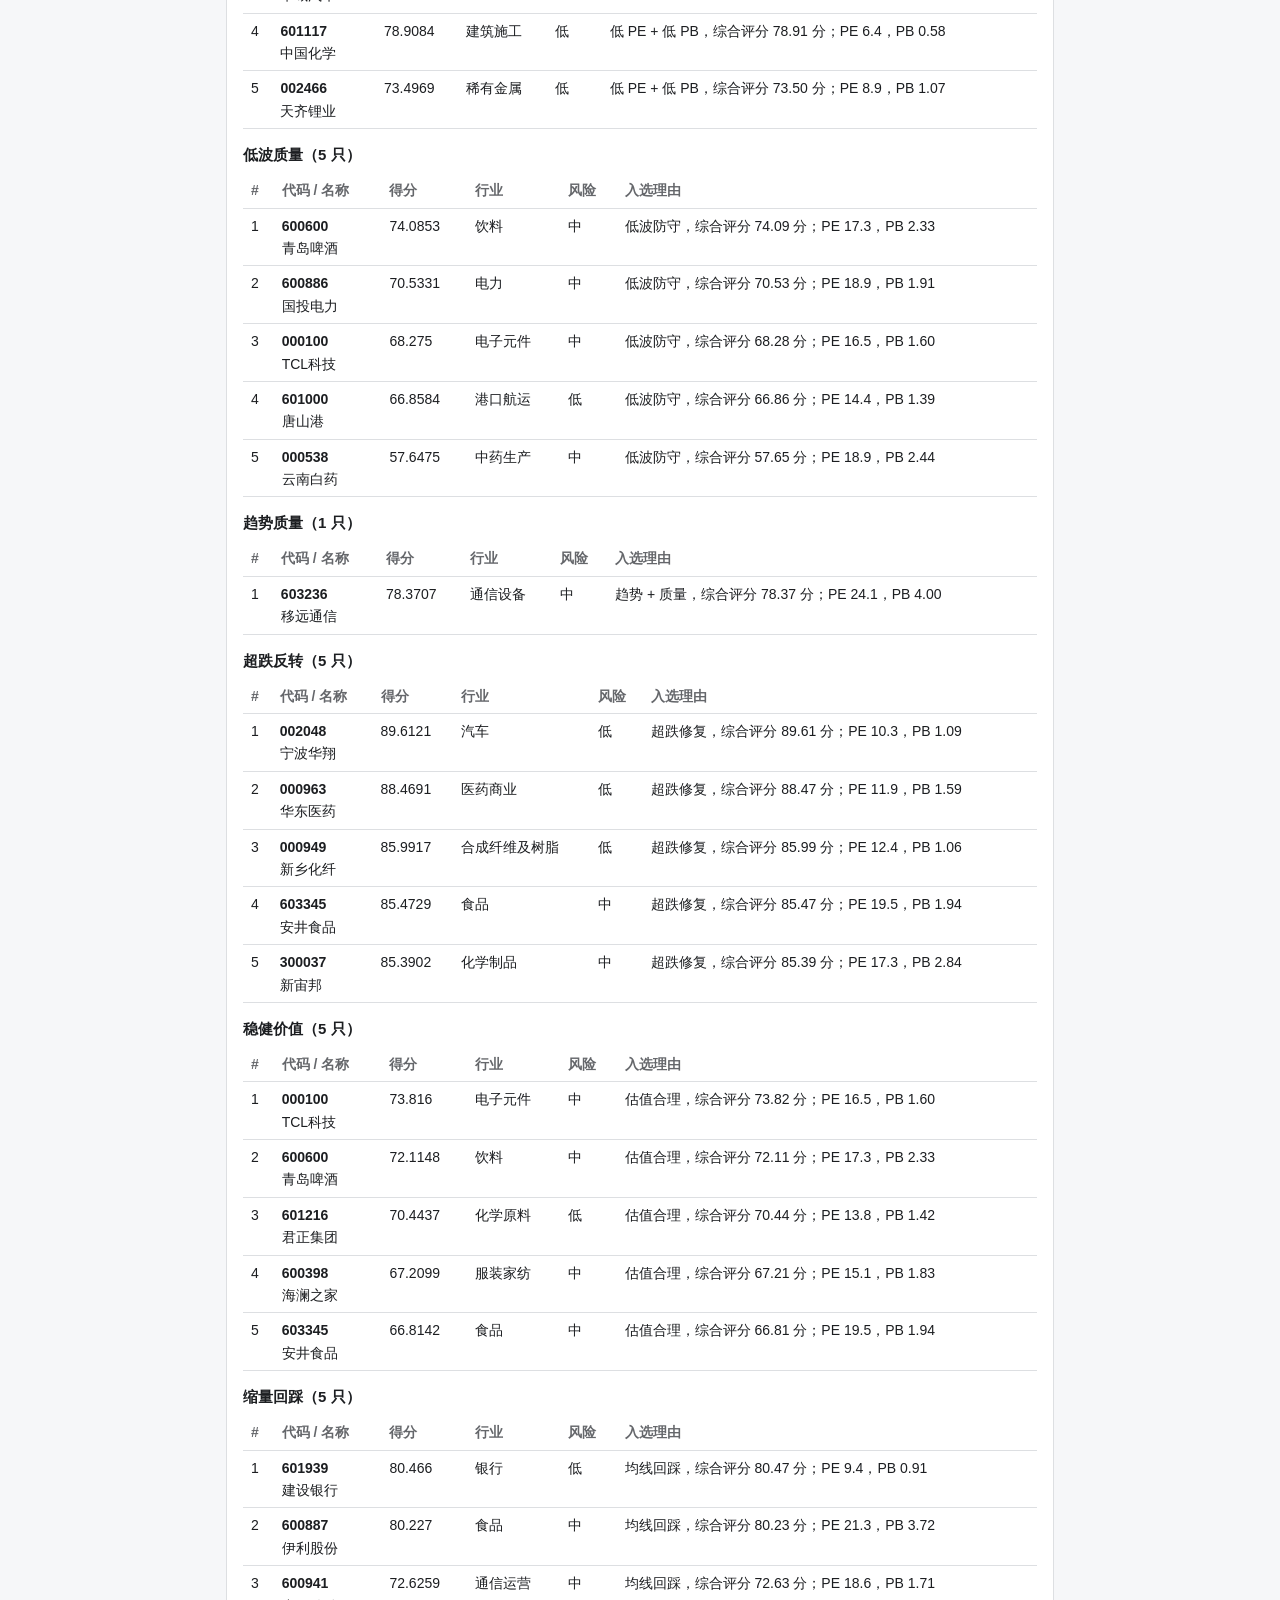
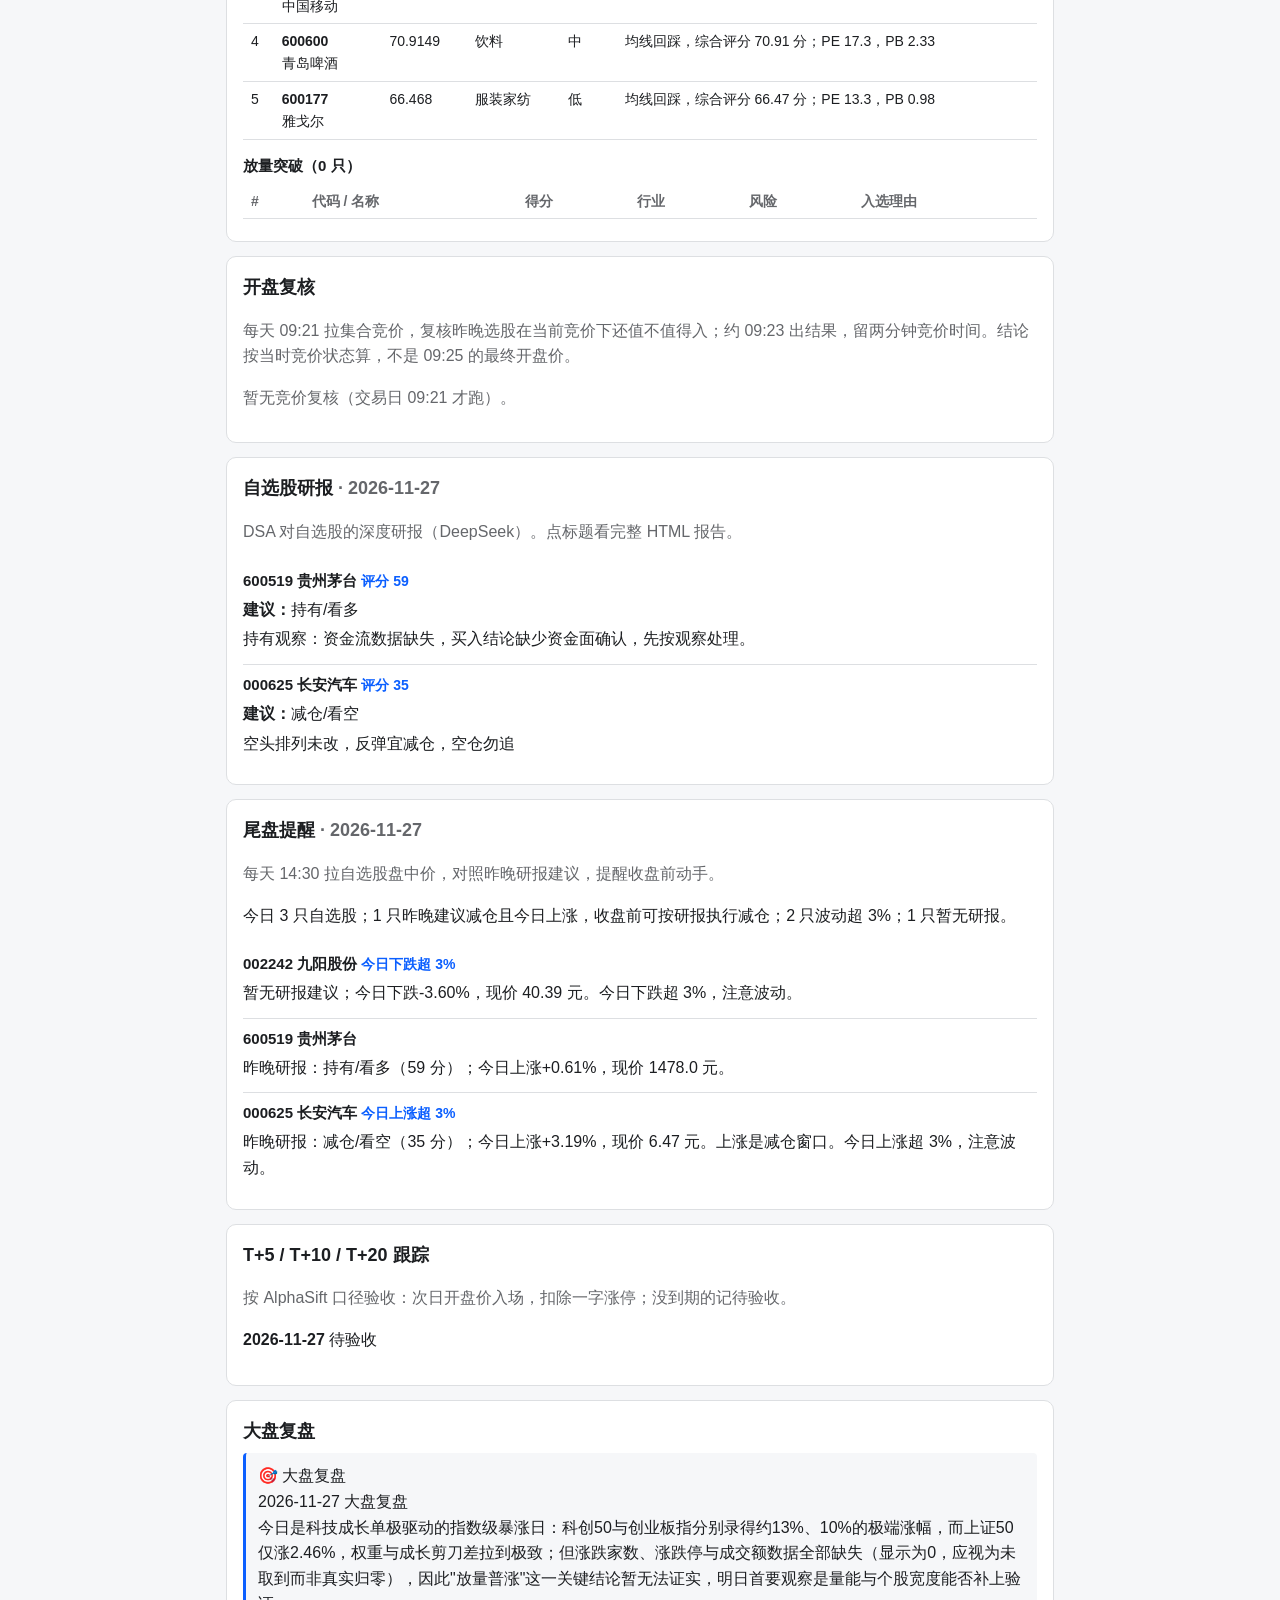
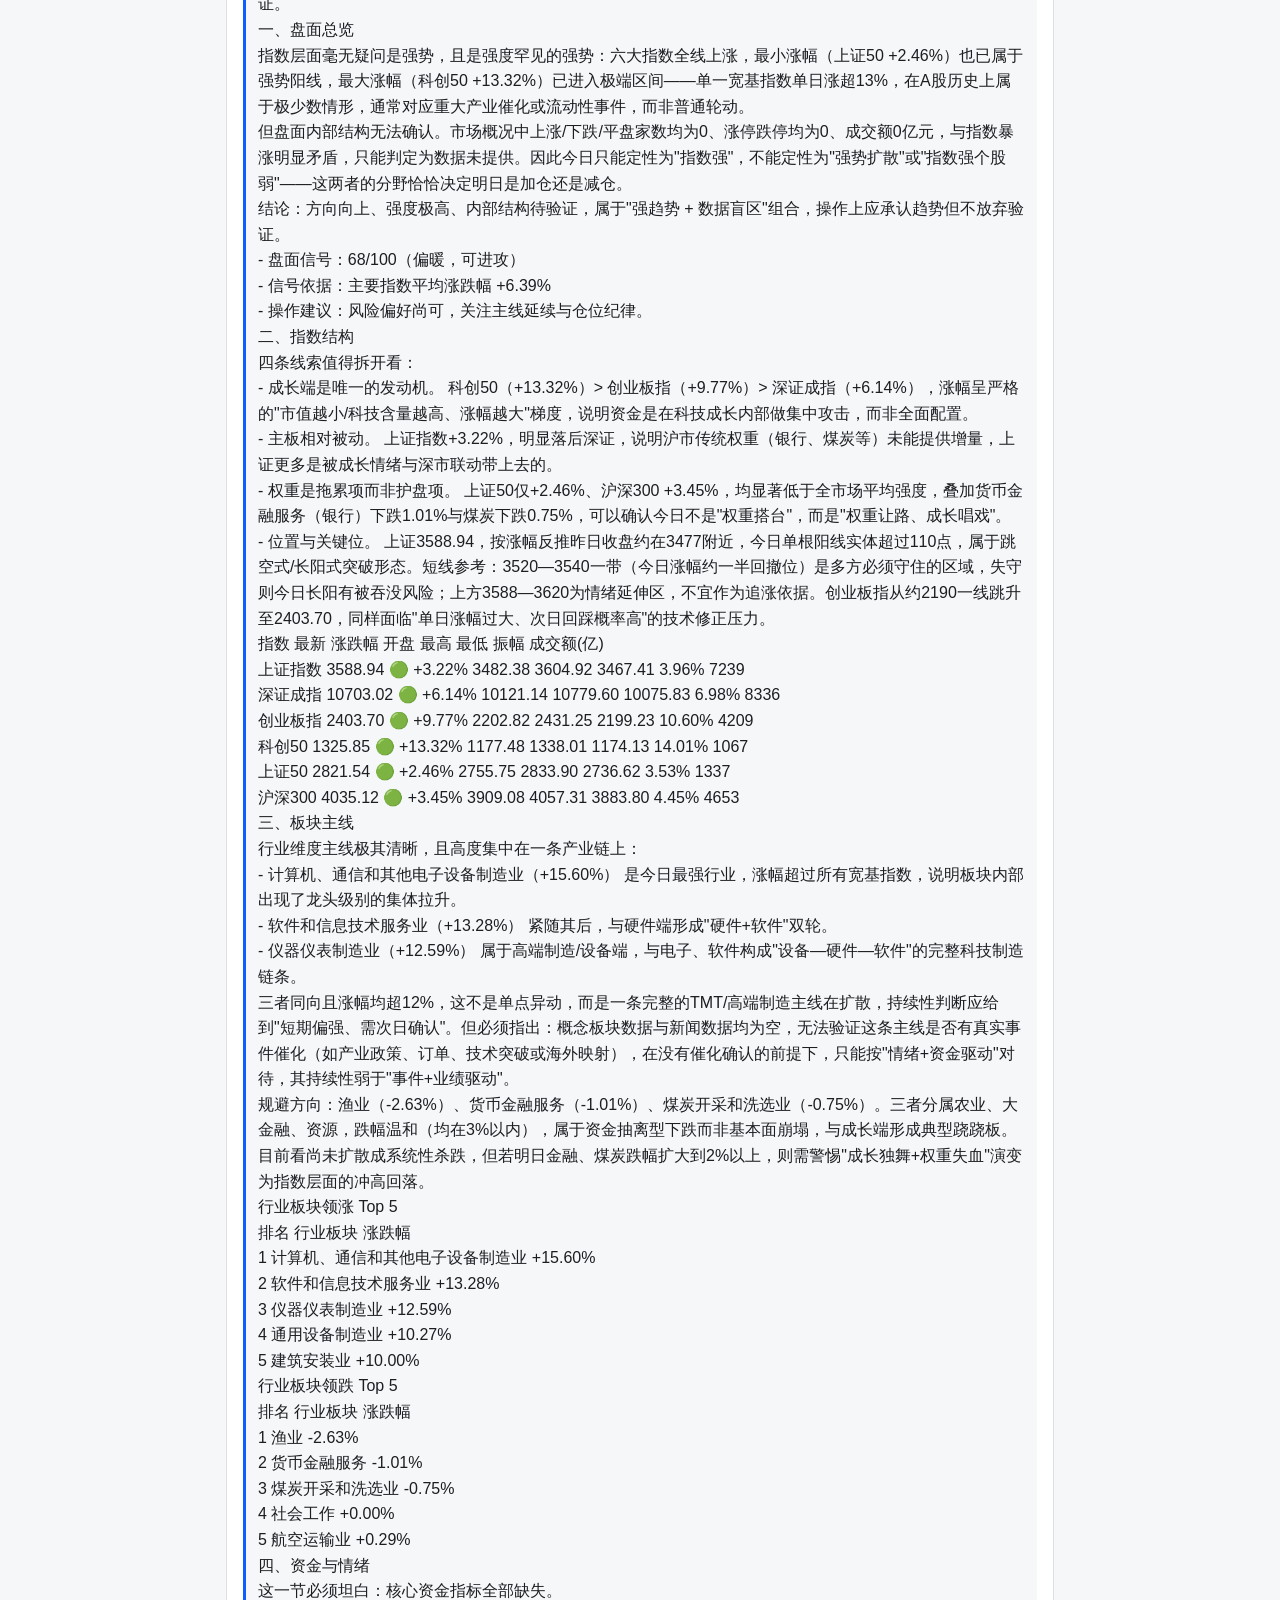
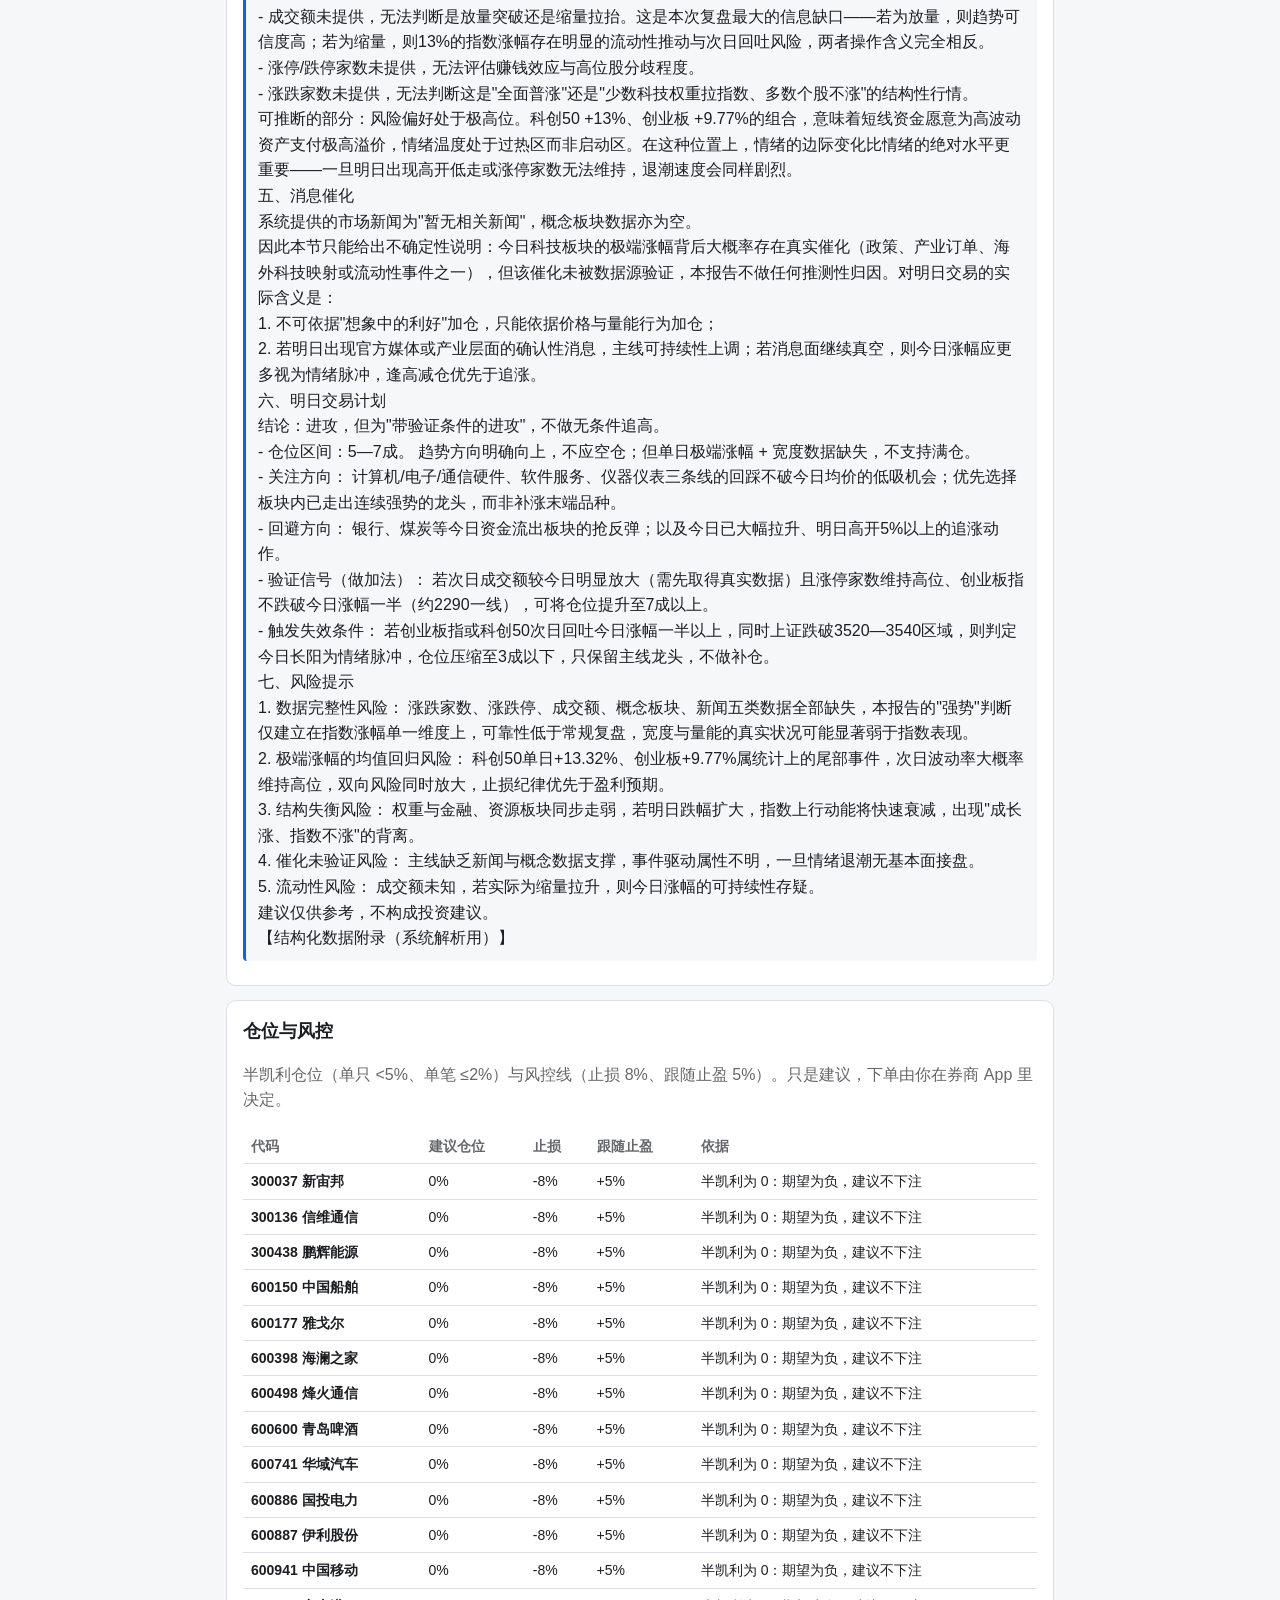
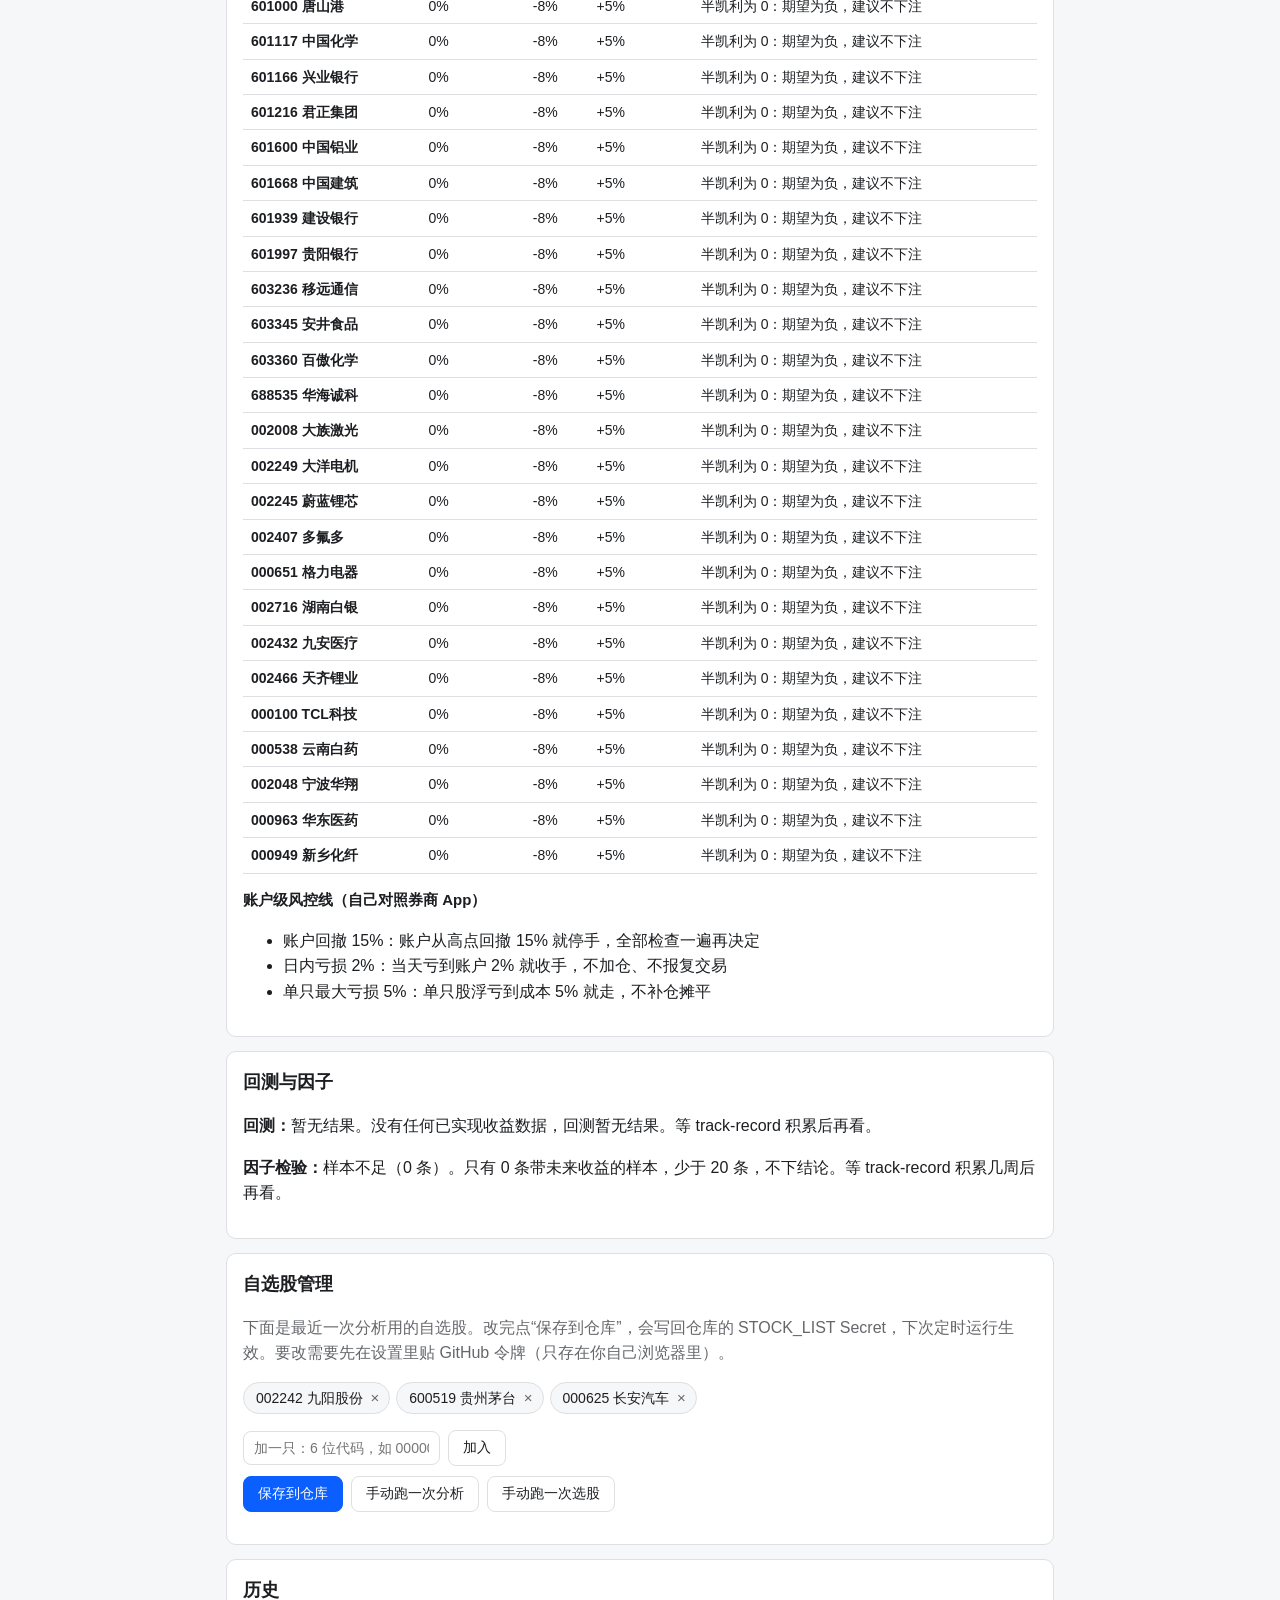
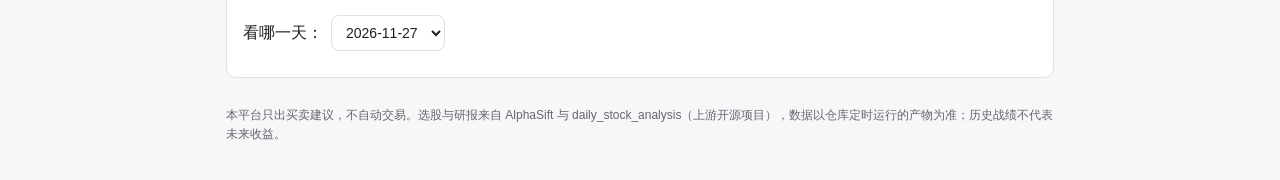
==== commit 1d4df120: "fix: load libsodium core before wrappers so watchlist save can encrypt" ====
--- a/docs/index.html
+++ b/docs/index.html
@@ -135,6 +135,7 @@
   <p class="muted small">本平台只出买卖建议，不自动交易。选股与研报来自 AlphaSift 与 daily_stock_analysis（上游开源项目），数据以仓库定时运行的产物为准；历史战绩不代表未来收益。</p>
 </footer>
 
+<script src="vendor/libsodium.js"></script>
 <script src="vendor/libsodium-wrappers.min.js"></script>
 <script src="app.js"></script>
 </body>
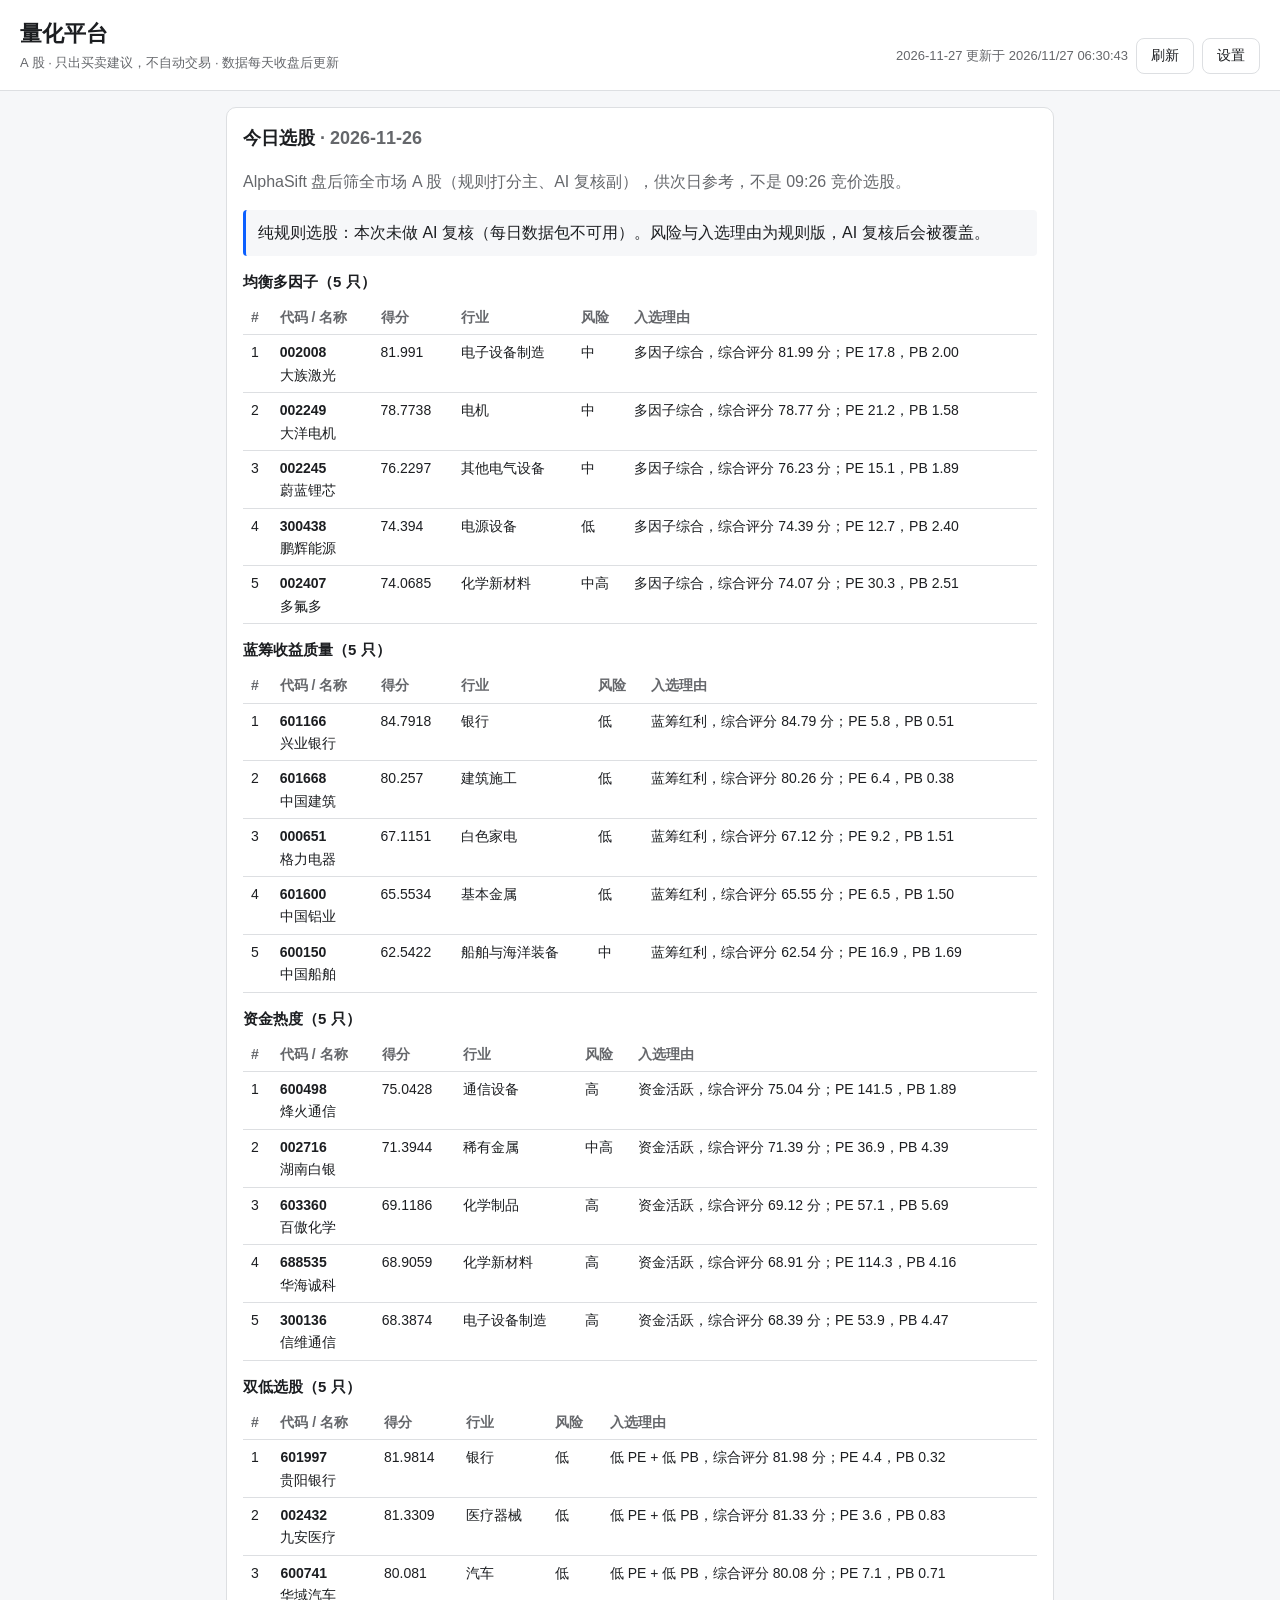
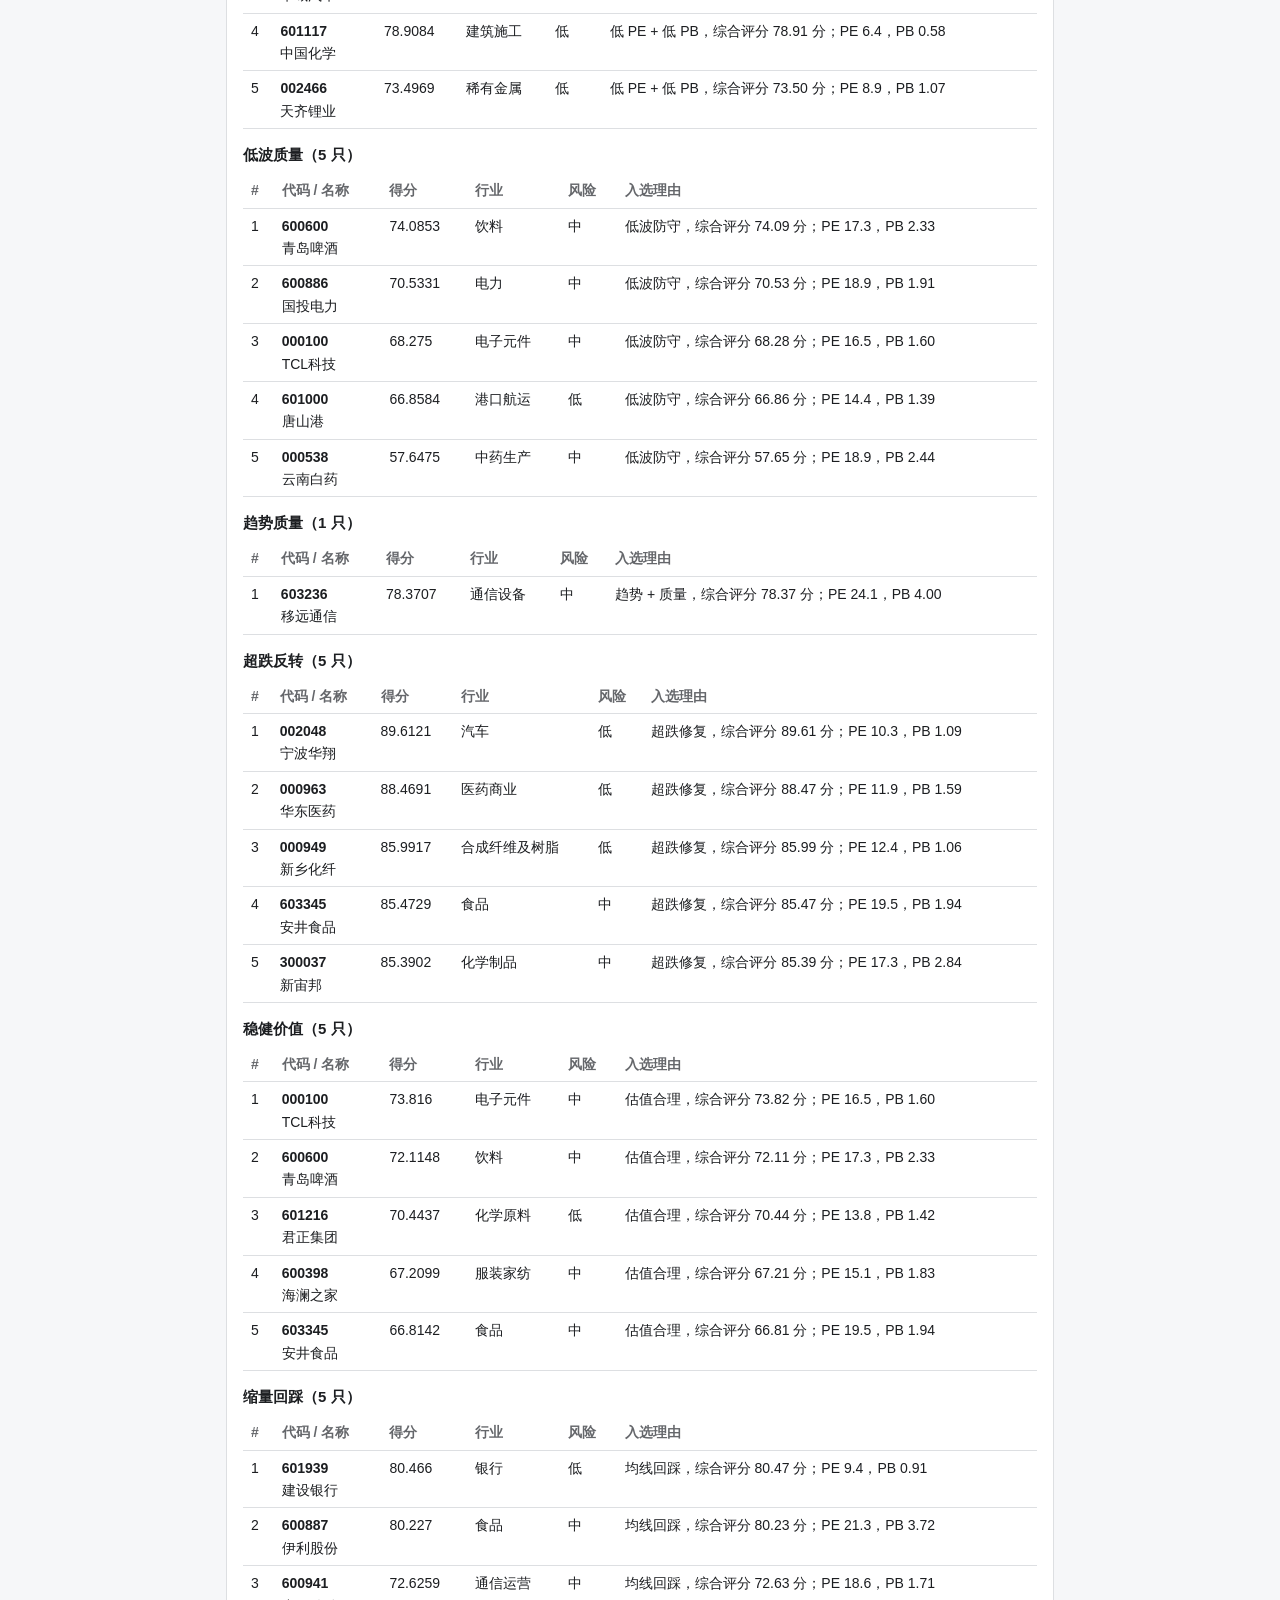
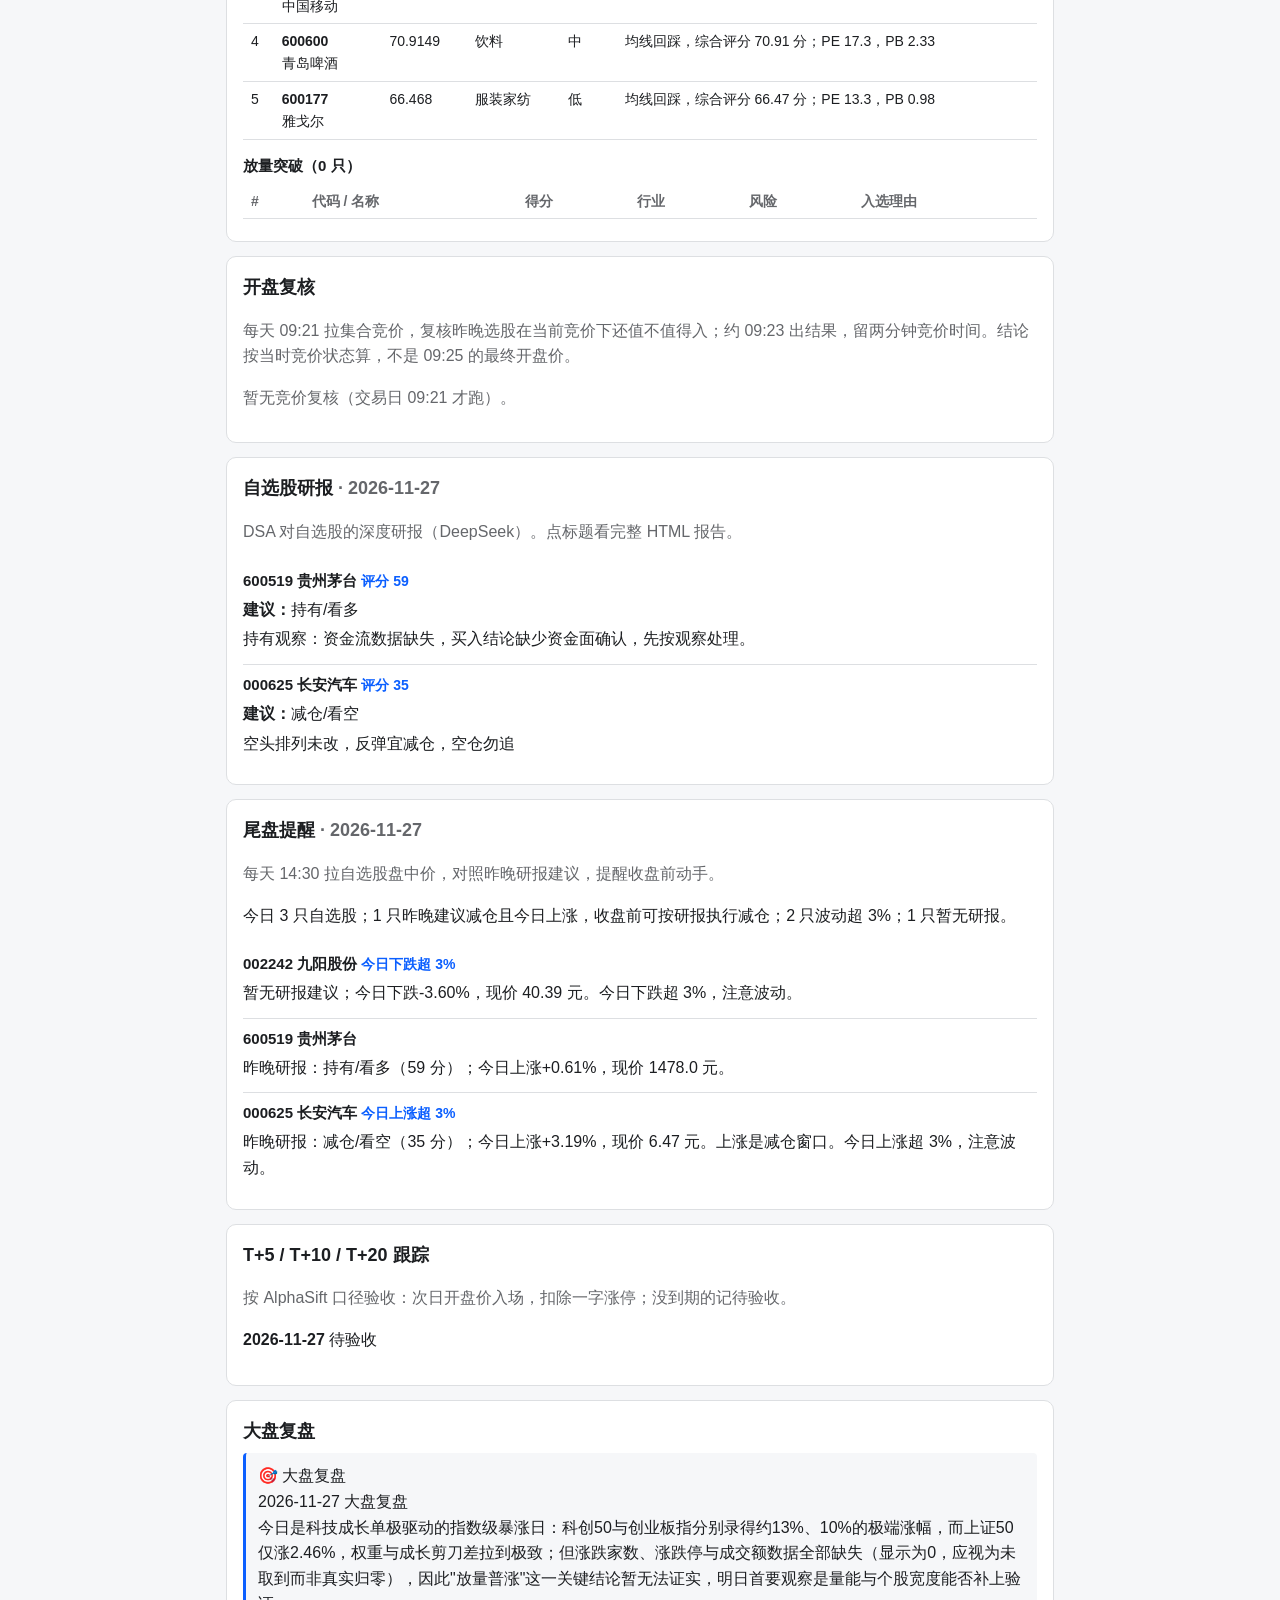
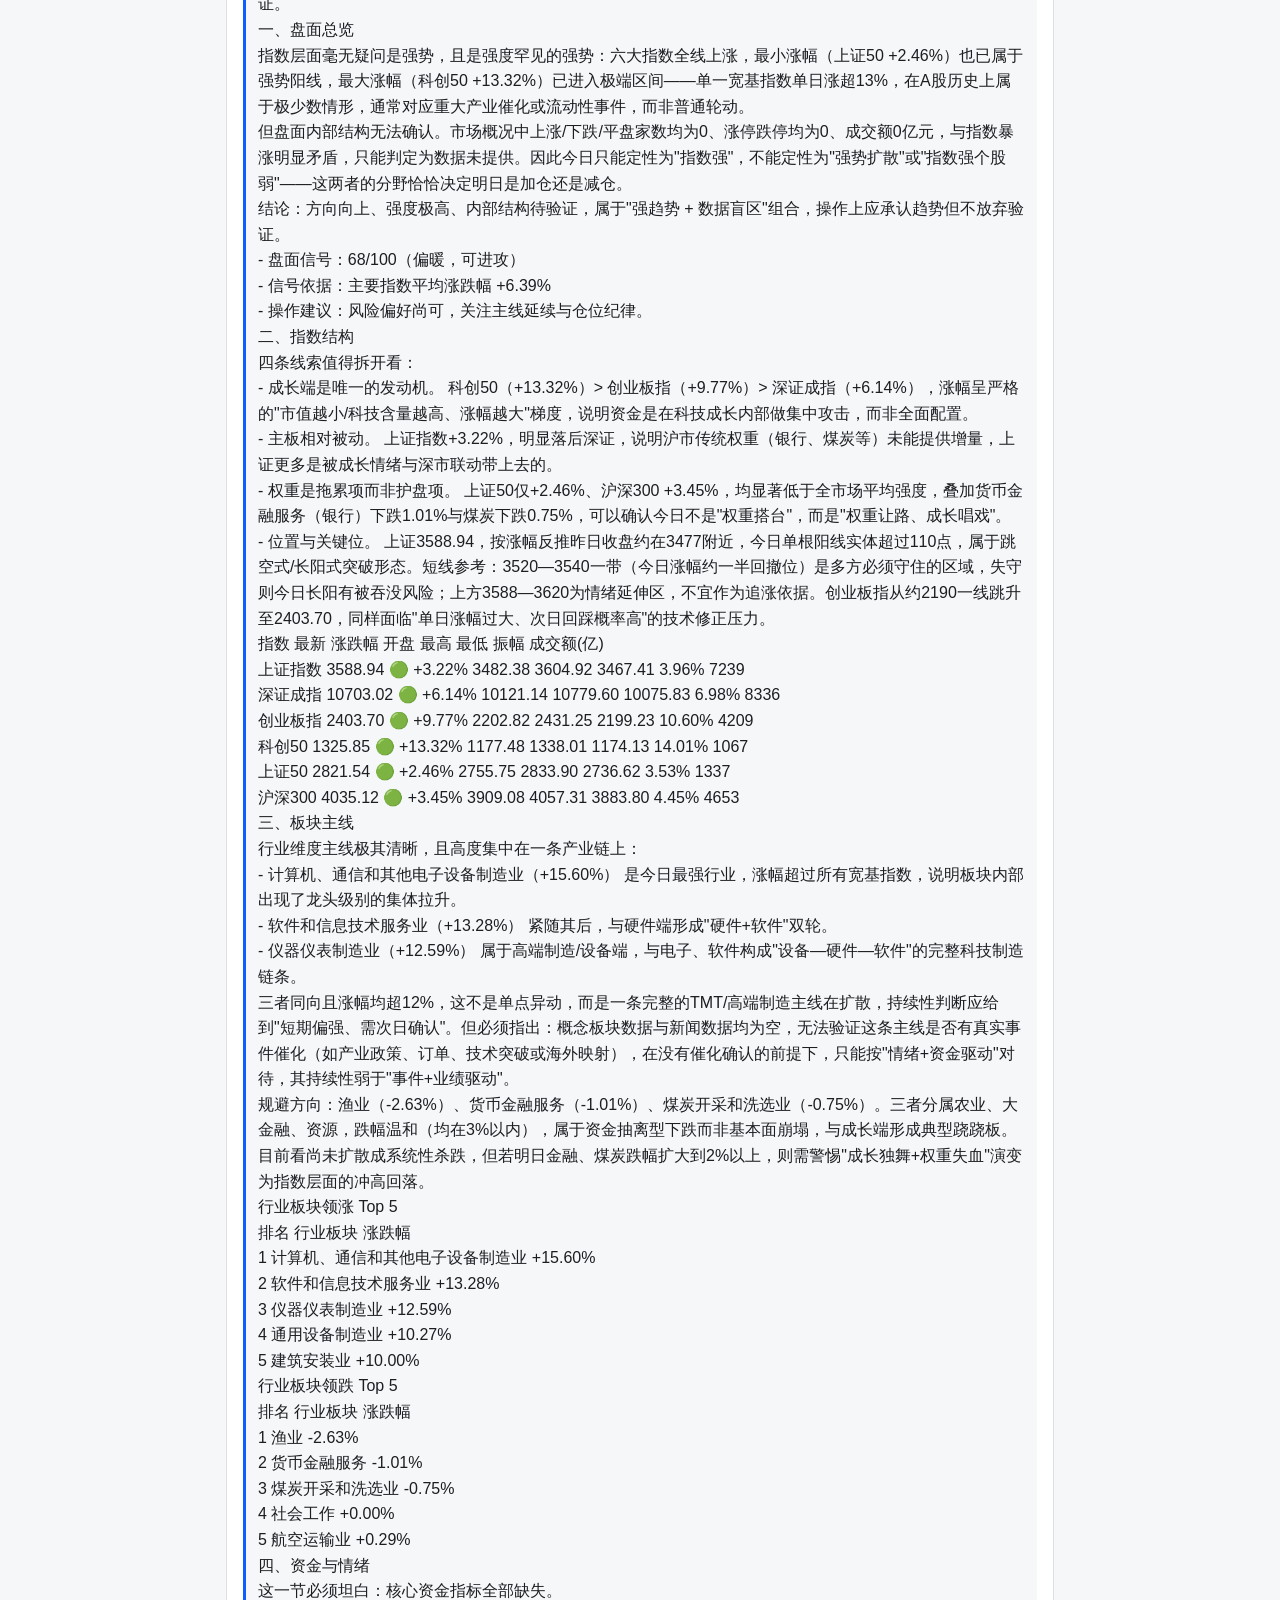
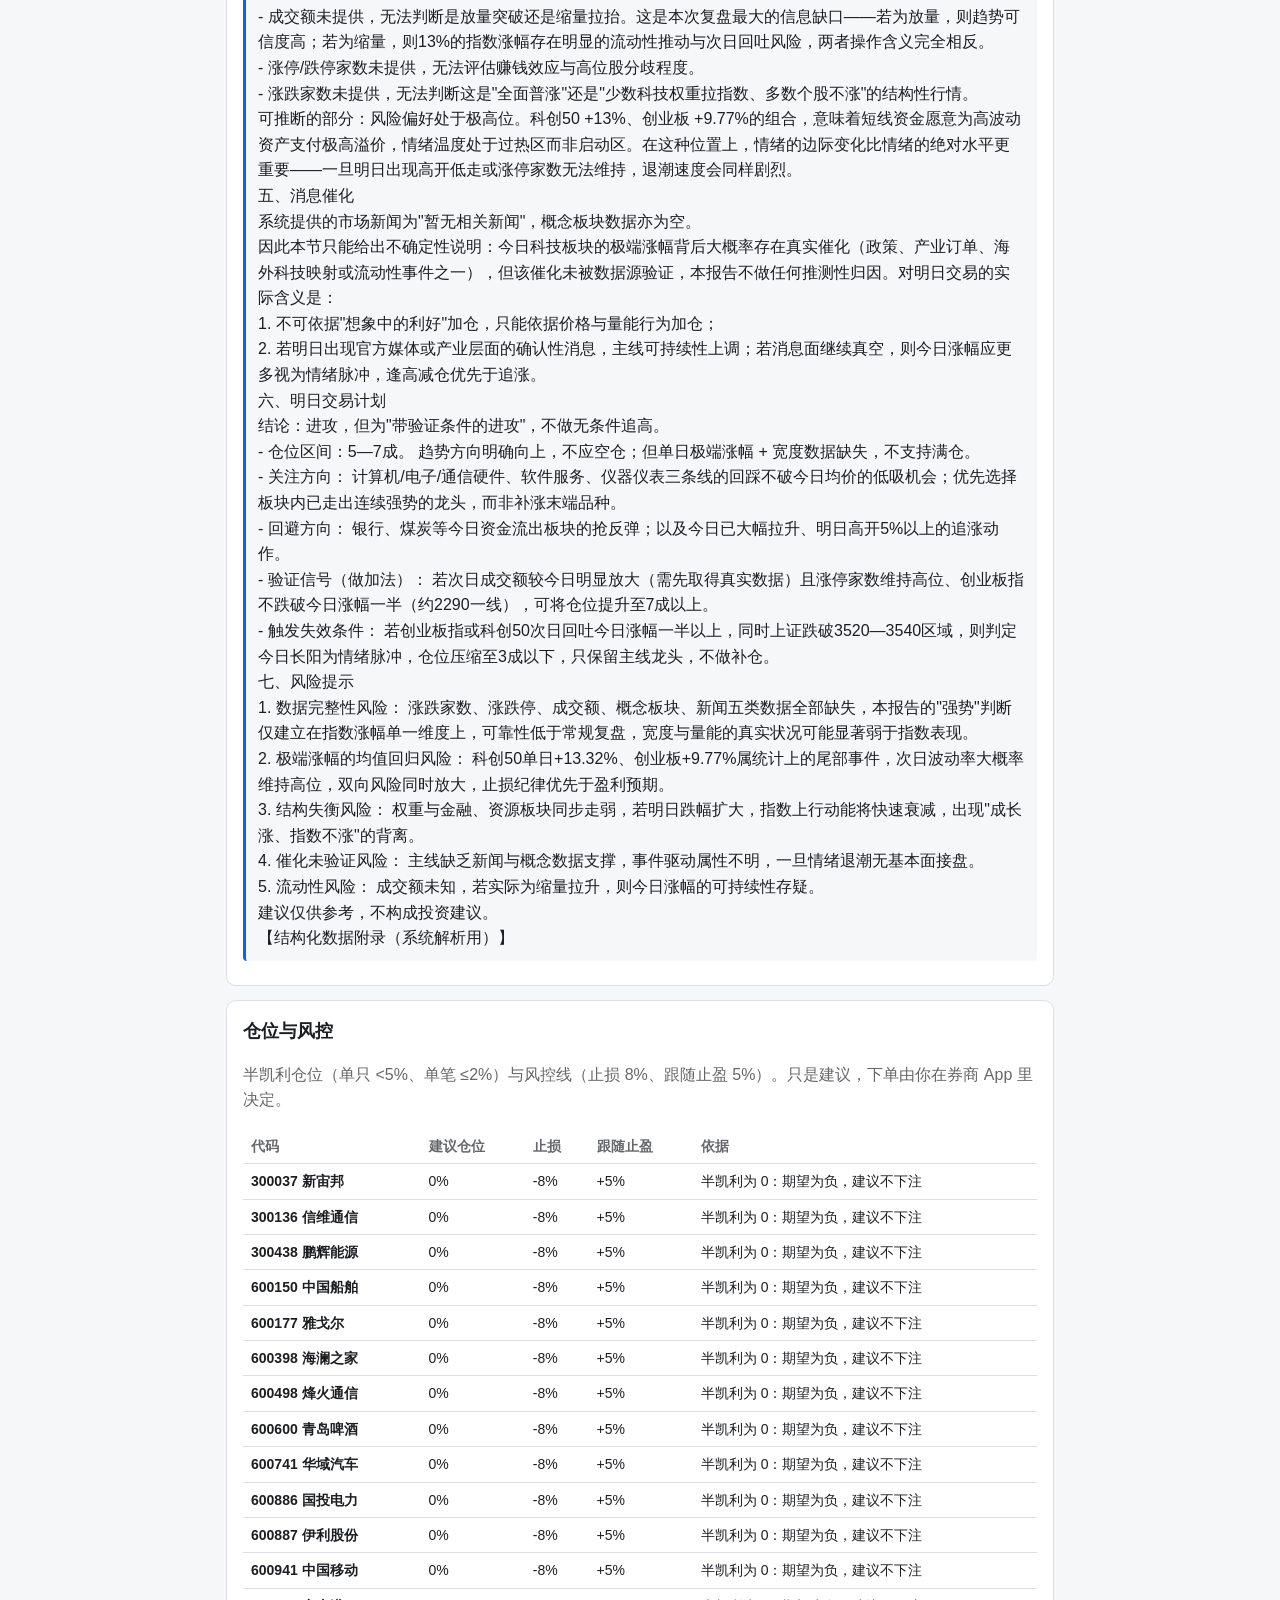
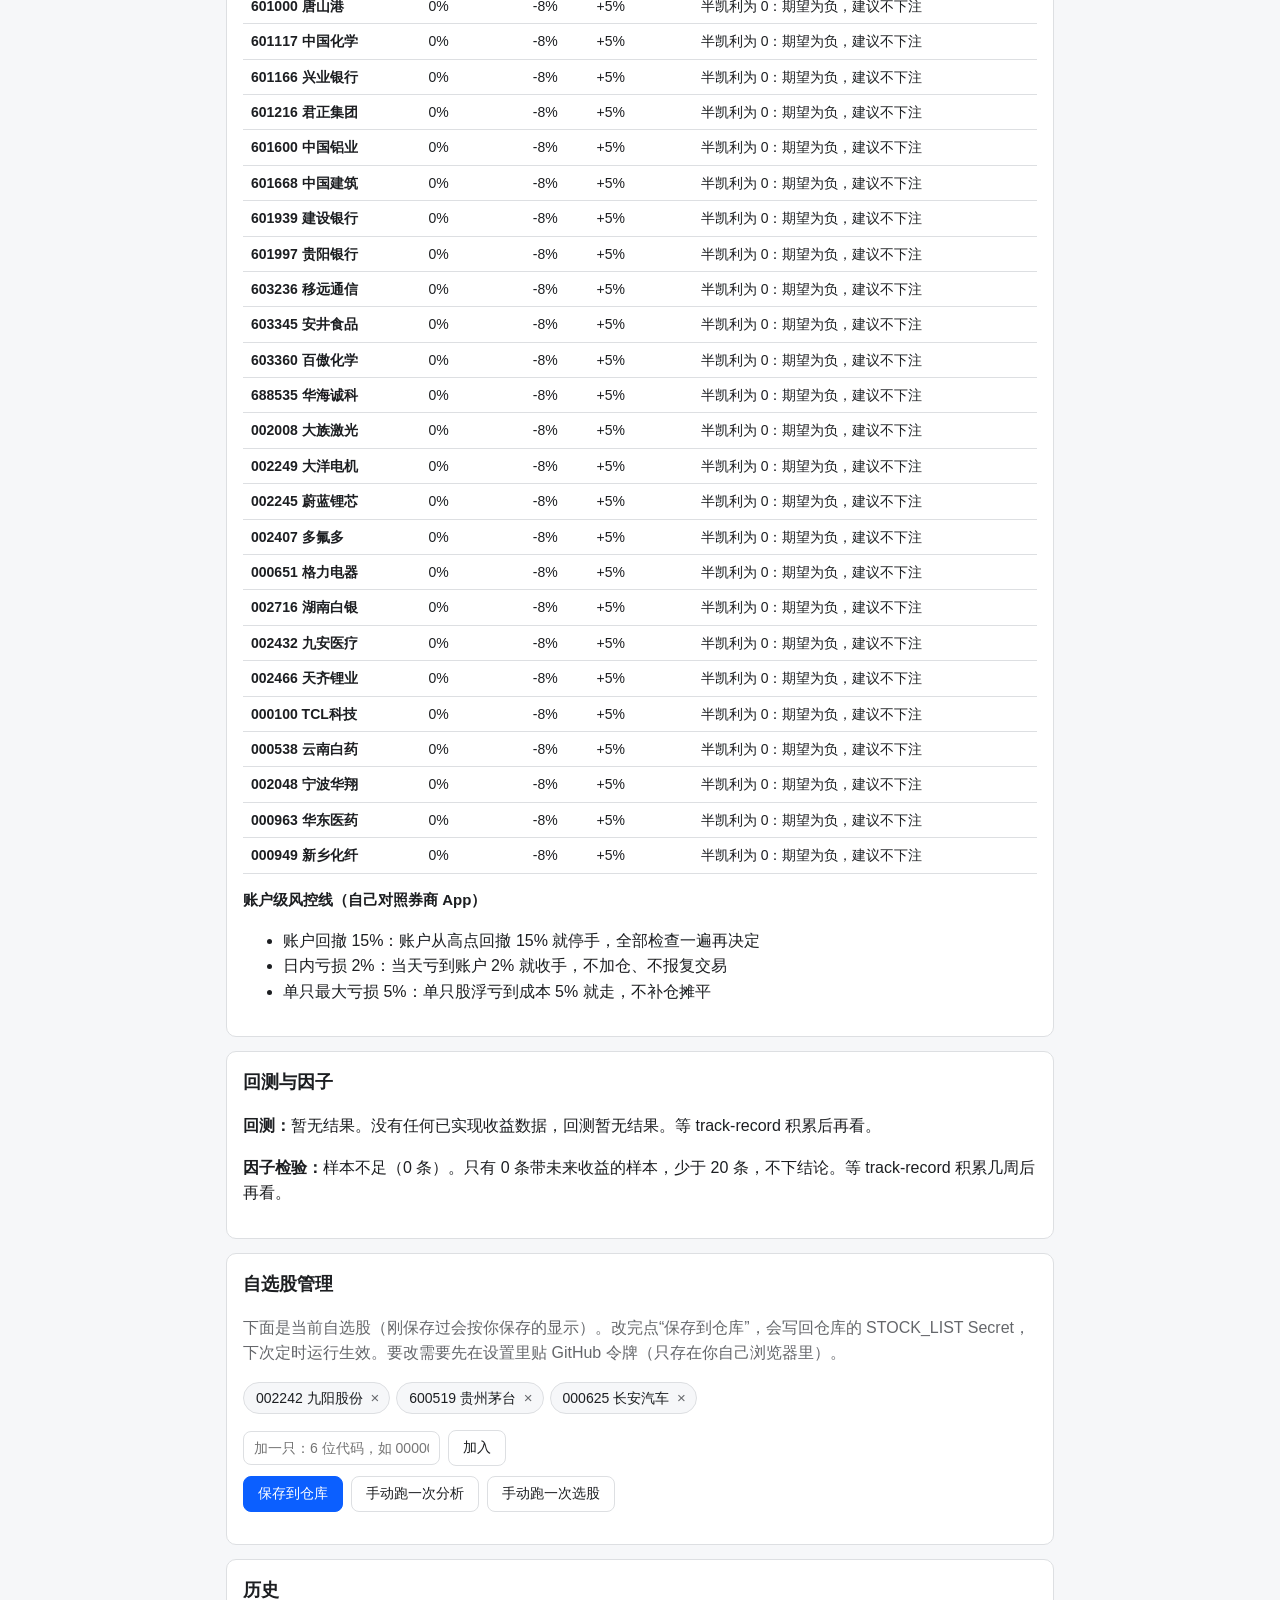
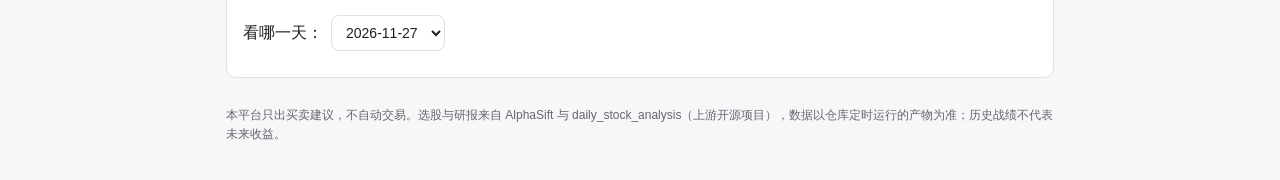
==== commit bada2a4c: "fix: keep saved watchlist visible after refresh (localStorage)" ====
--- a/docs/index.html
+++ b/docs/index.html
@@ -79,7 +79,7 @@
 
   <section class="card" id="sec-watchlist">
     <h2>自选股管理</h2>
-    <p class="muted">下面是最近一次分析用的自选股。改完点“保存到仓库”，会写回仓库的 STOCK_LIST Secret，下次定时运行生效。要改需要先在设置里贴 GitHub 令牌（只存在你自己浏览器里）。</p>
+    <p class="muted">下面是当前自选股（刚保存过会按你保存的显示）。改完点“保存到仓库”，会写回仓库的 STOCK_LIST Secret，下次定时运行生效。要改需要先在设置里贴 GitHub 令牌（只存在你自己浏览器里）。</p>
     <div id="watchlist-list"></div>
     <div class="row">
       <input id="new-code" type="text" inputmode="numeric" placeholder="加一只：6 位代码，如 000001" maxlength="6">
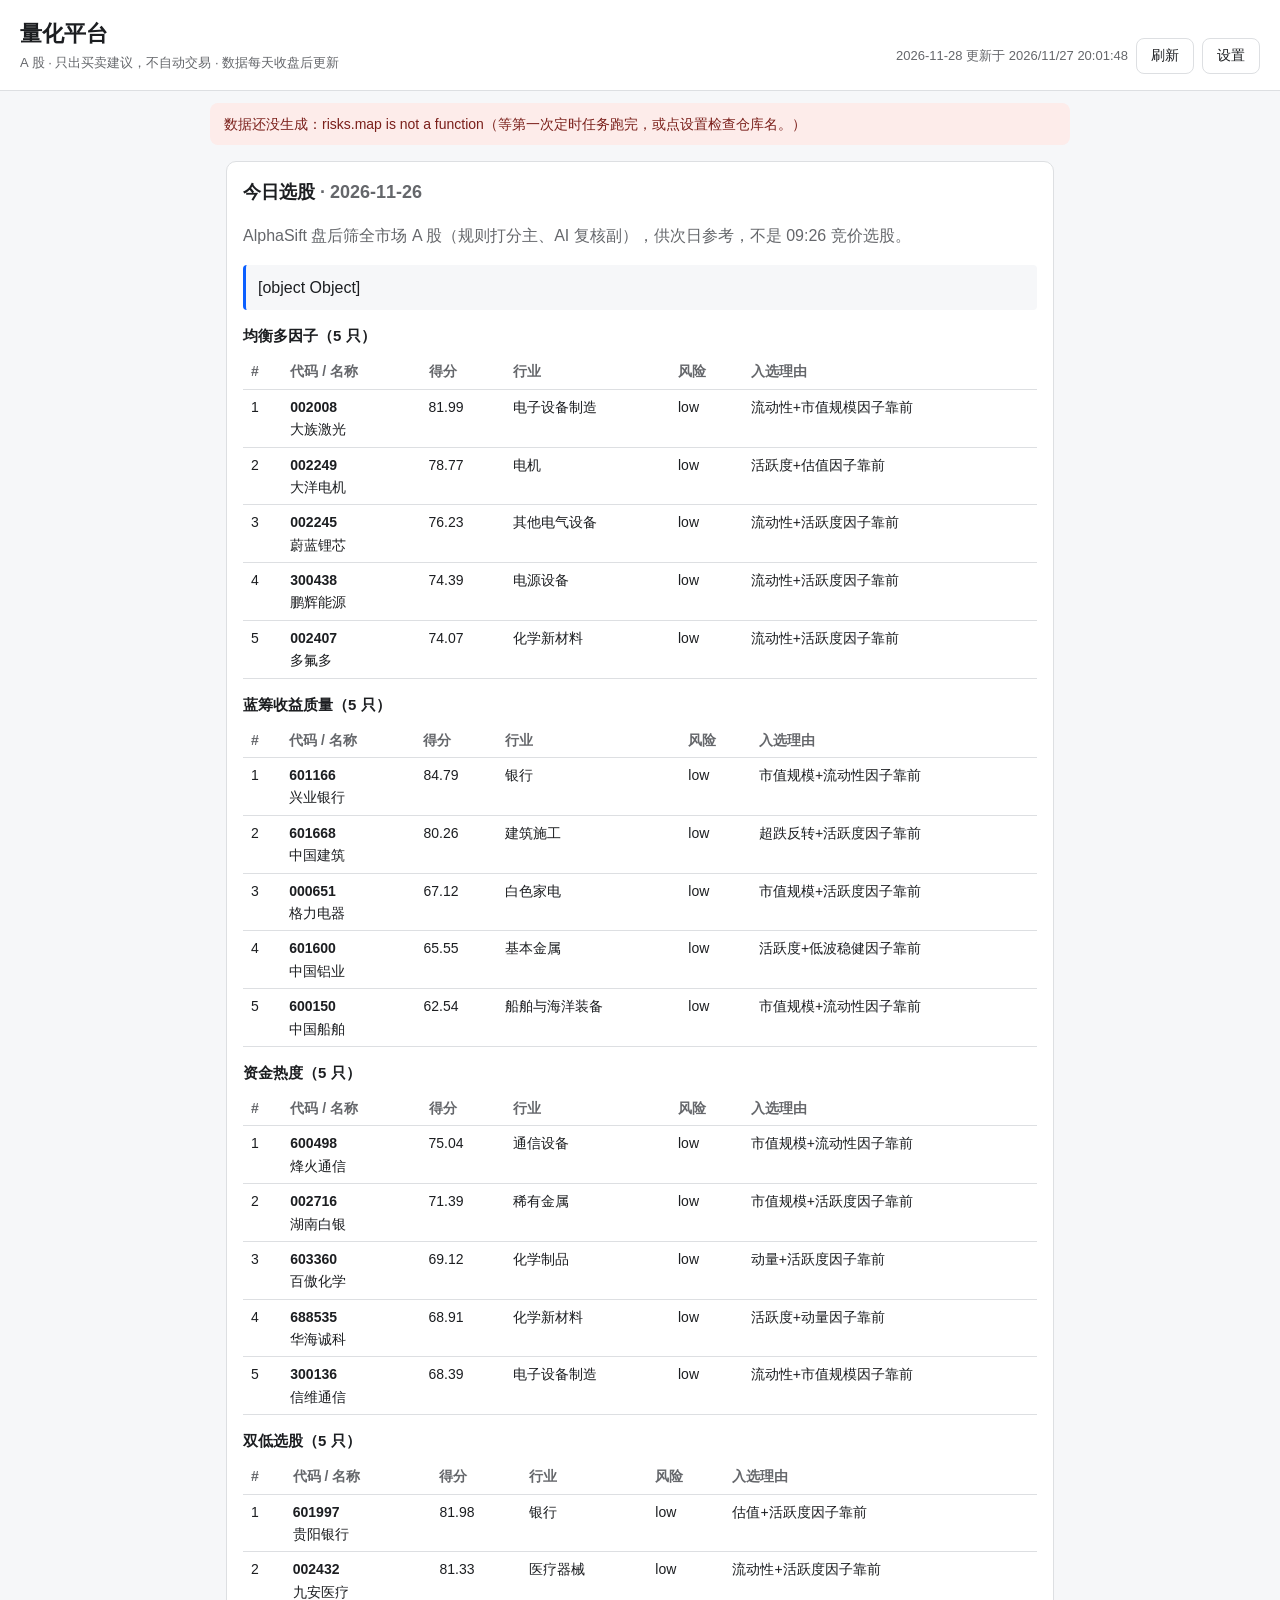
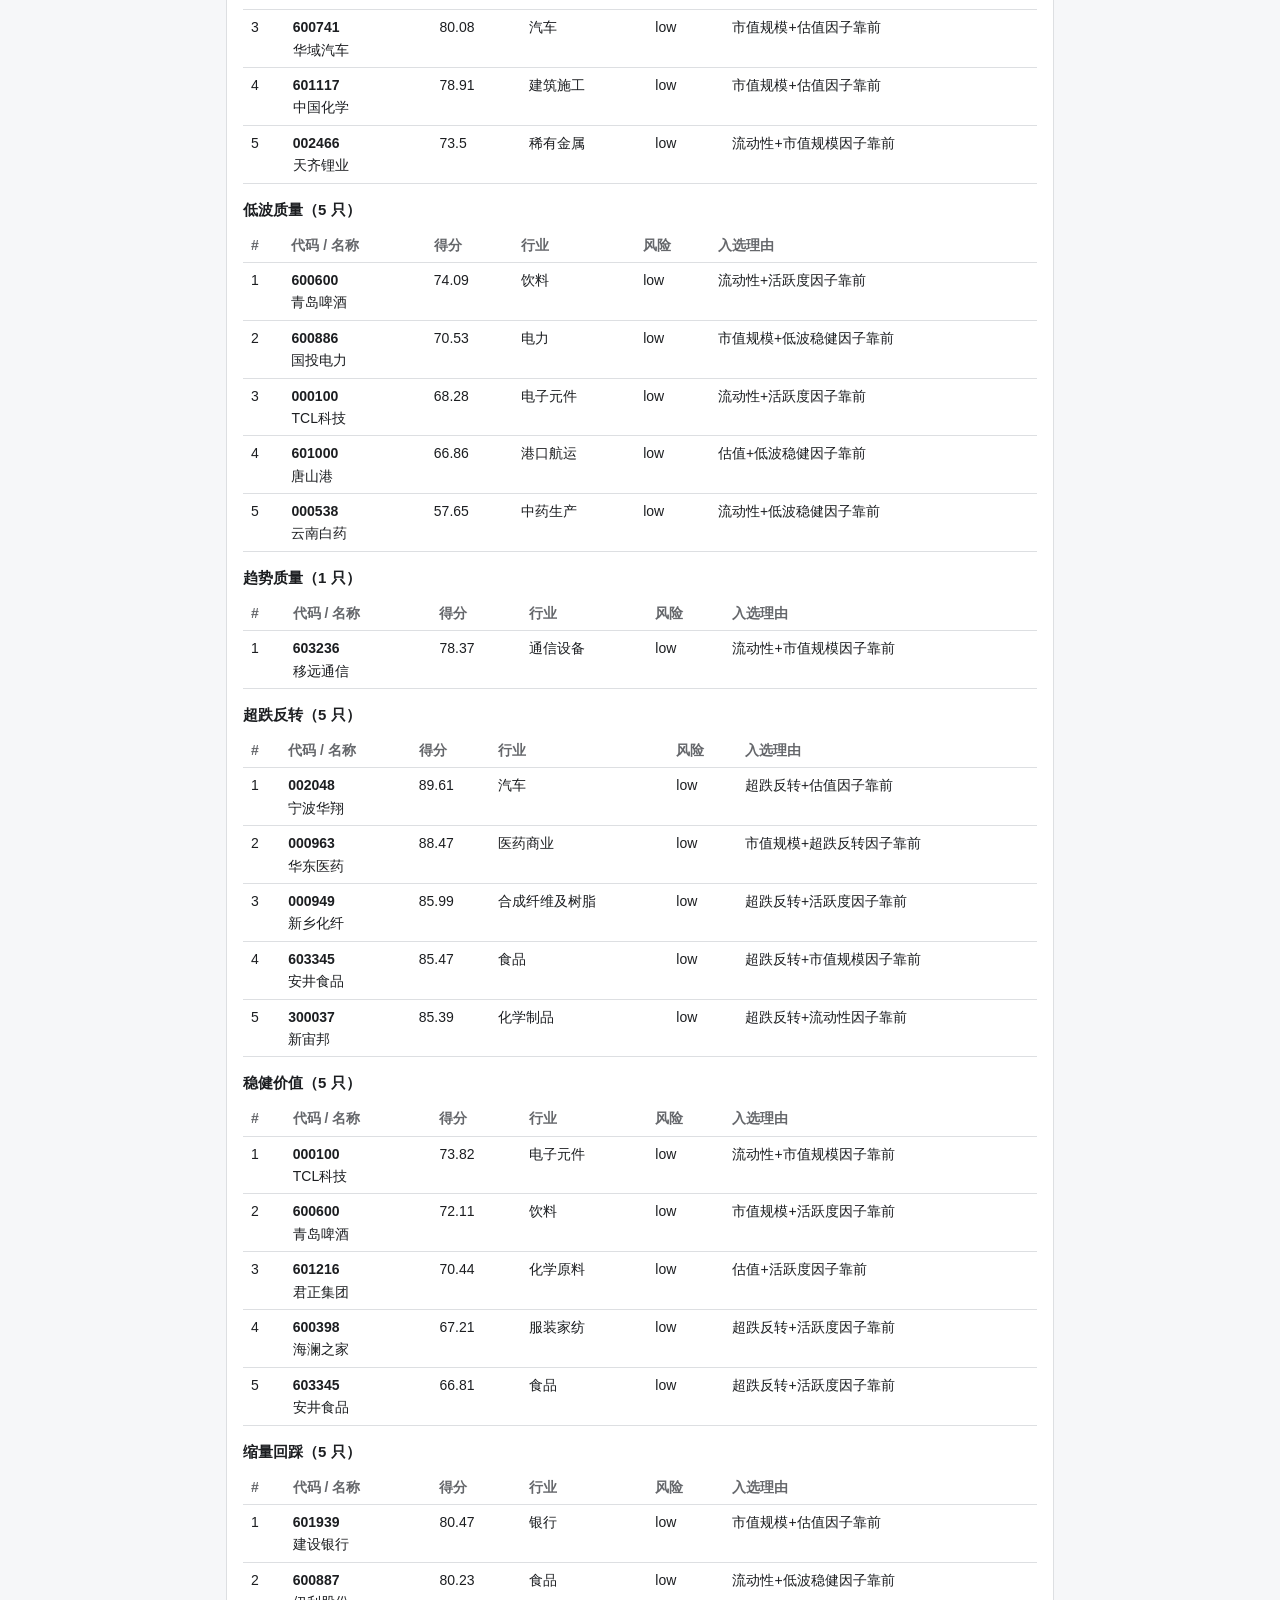
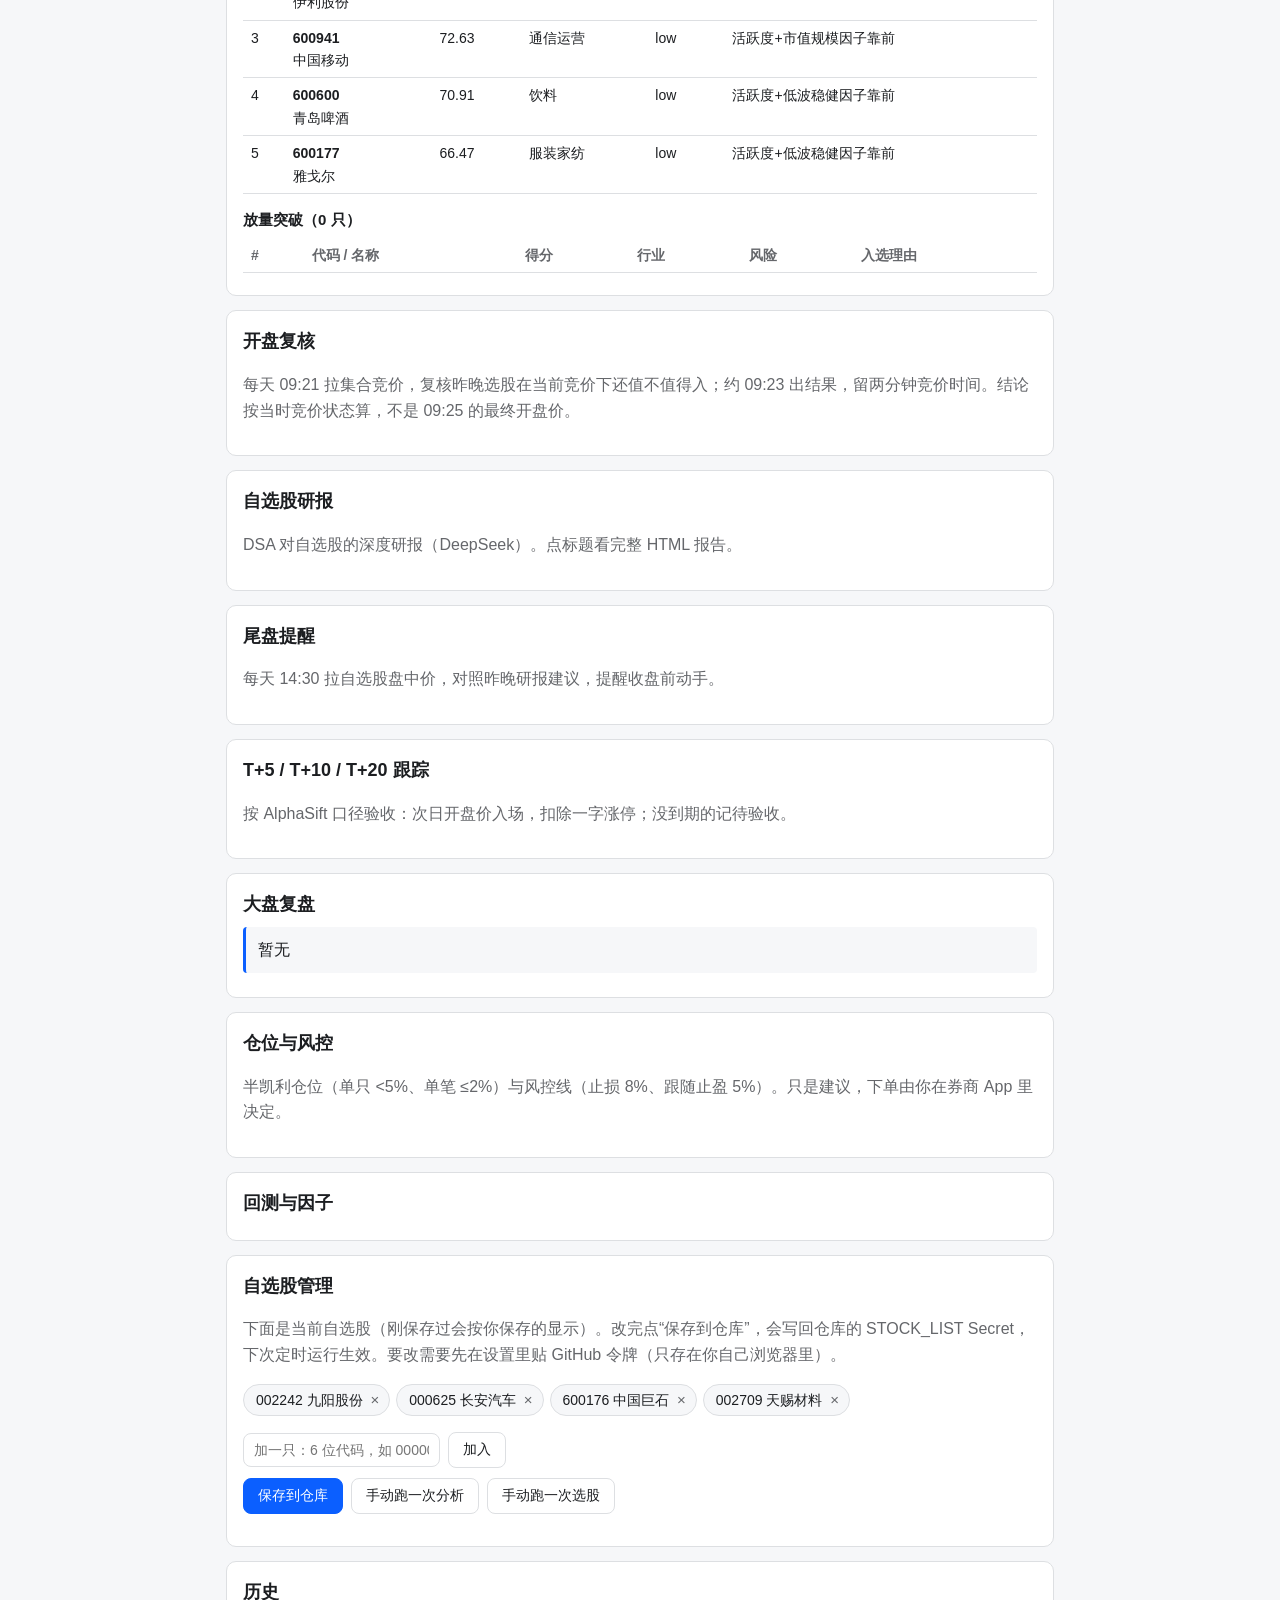
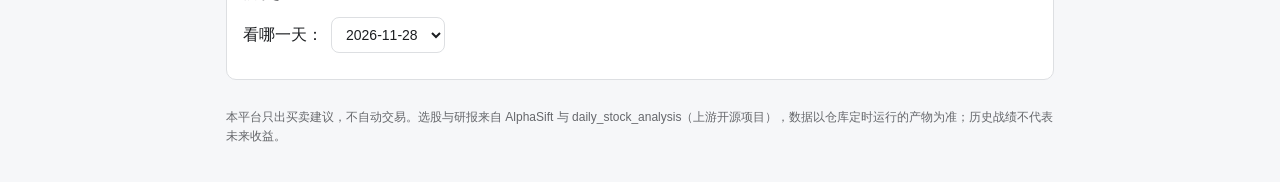
==== commit c54b8921: "fix: new watchlist codes show Chinese names immediately (local lookup + quote chain + persist)" ====
--- a/docs/index.html
+++ b/docs/index.html
@@ -137,6 +137,6 @@
 
 <script src="vendor/libsodium.js"></script>
 <script src="vendor/libsodium-wrappers.min.js"></script>
-<script src="app.js"></script>
+<script src="app.js?v=4"></script>
 </body>
 </html>
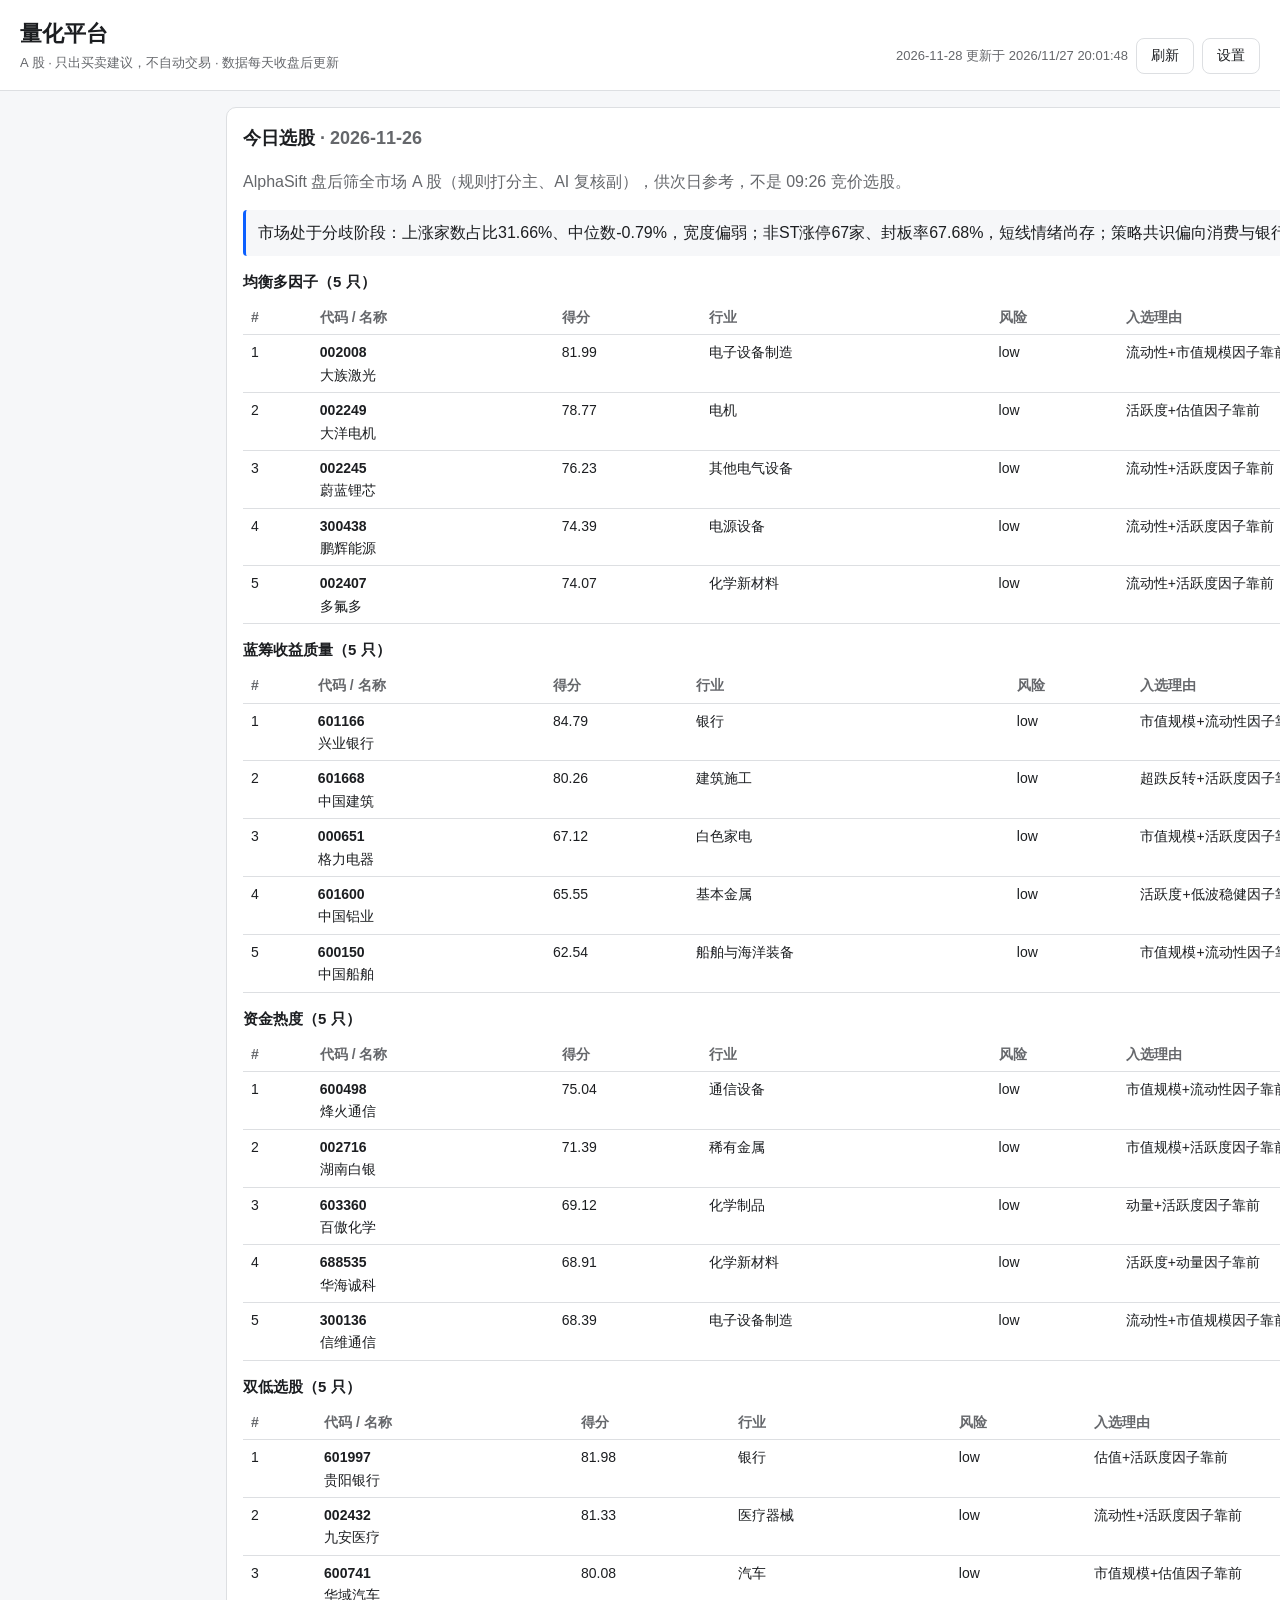
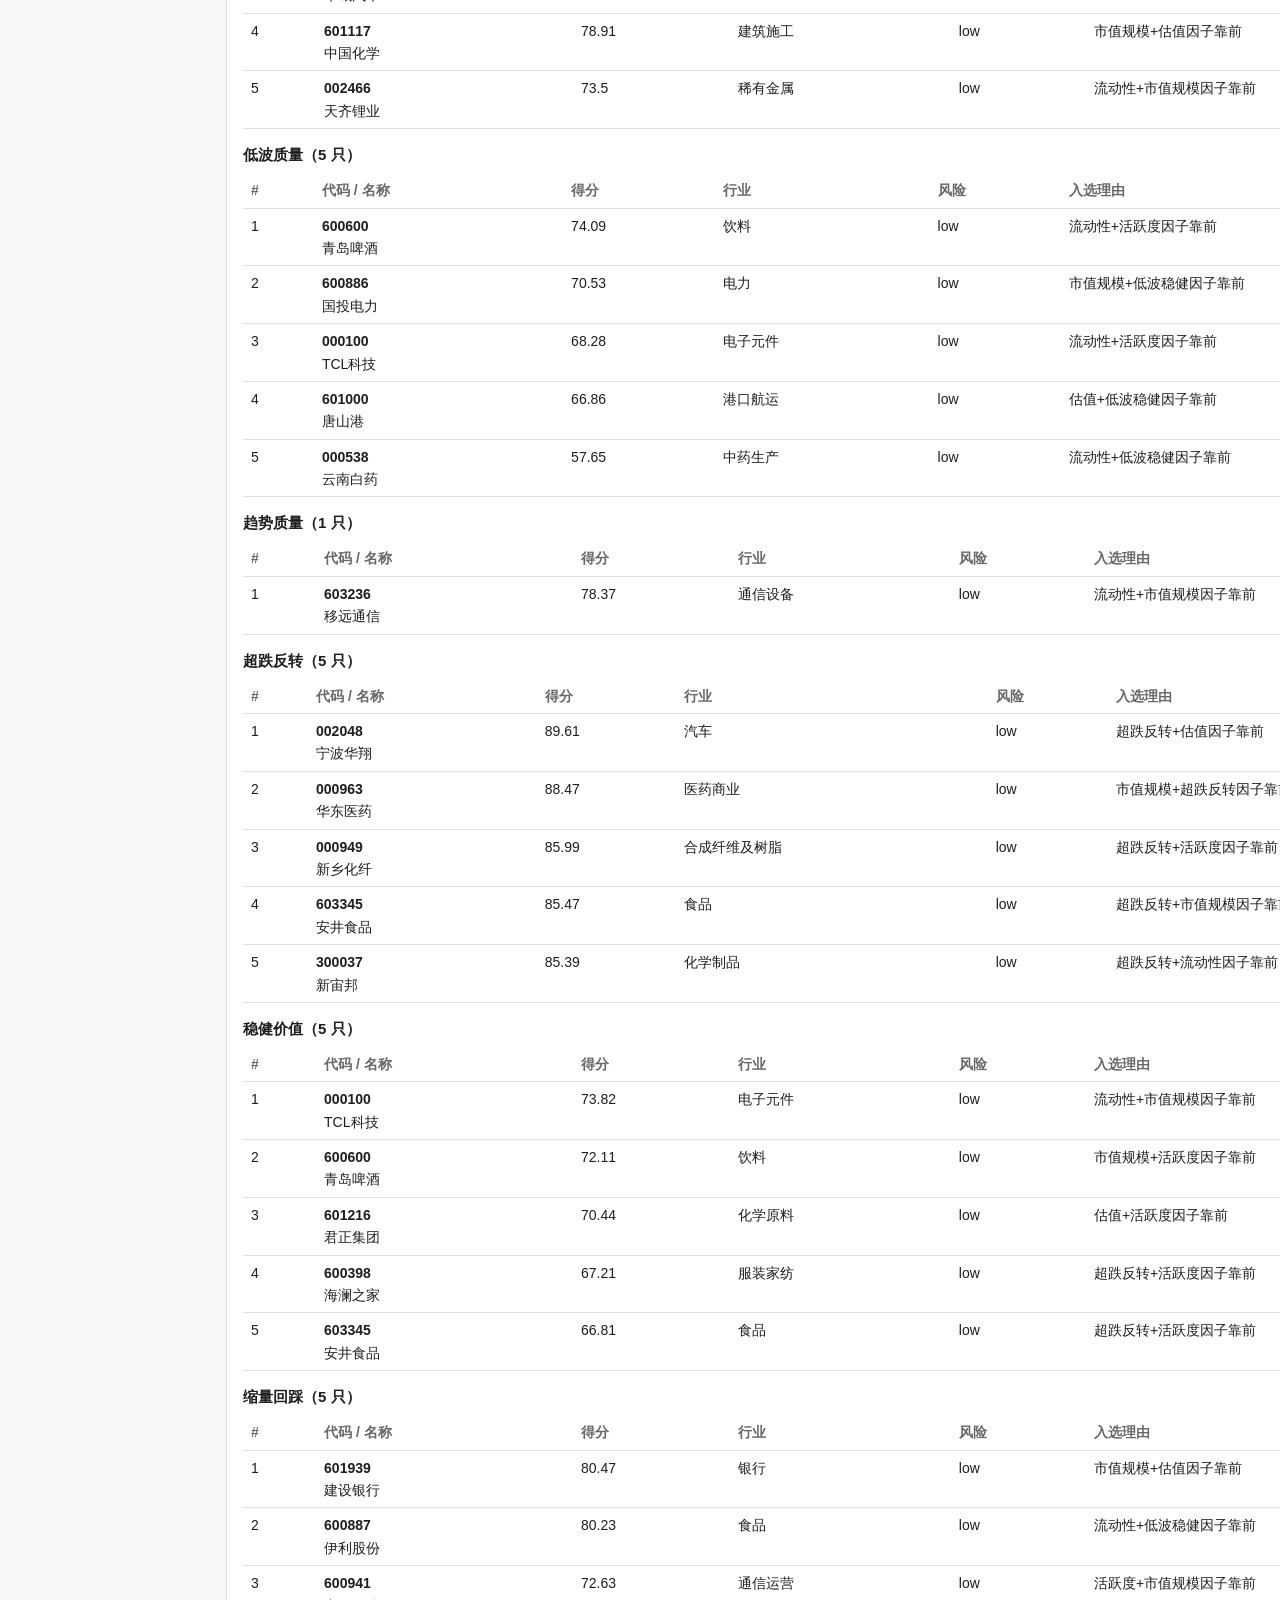
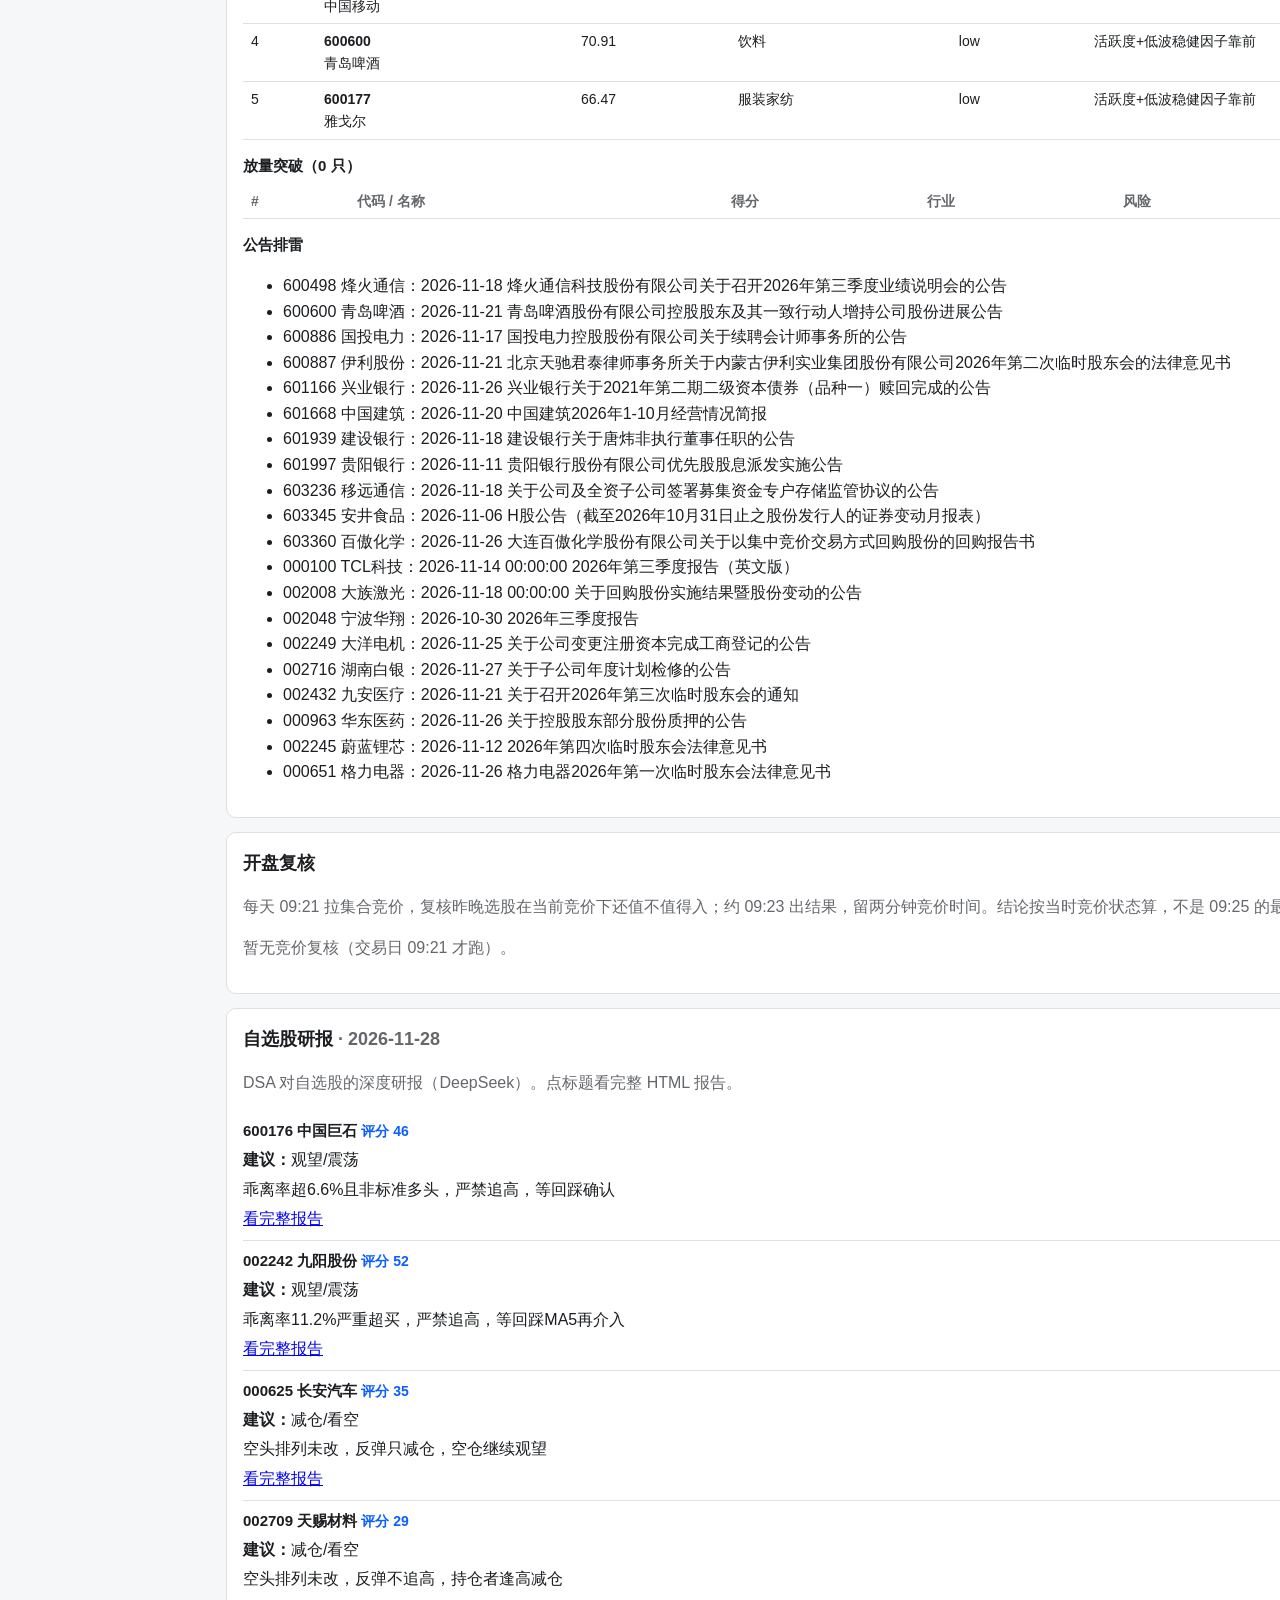
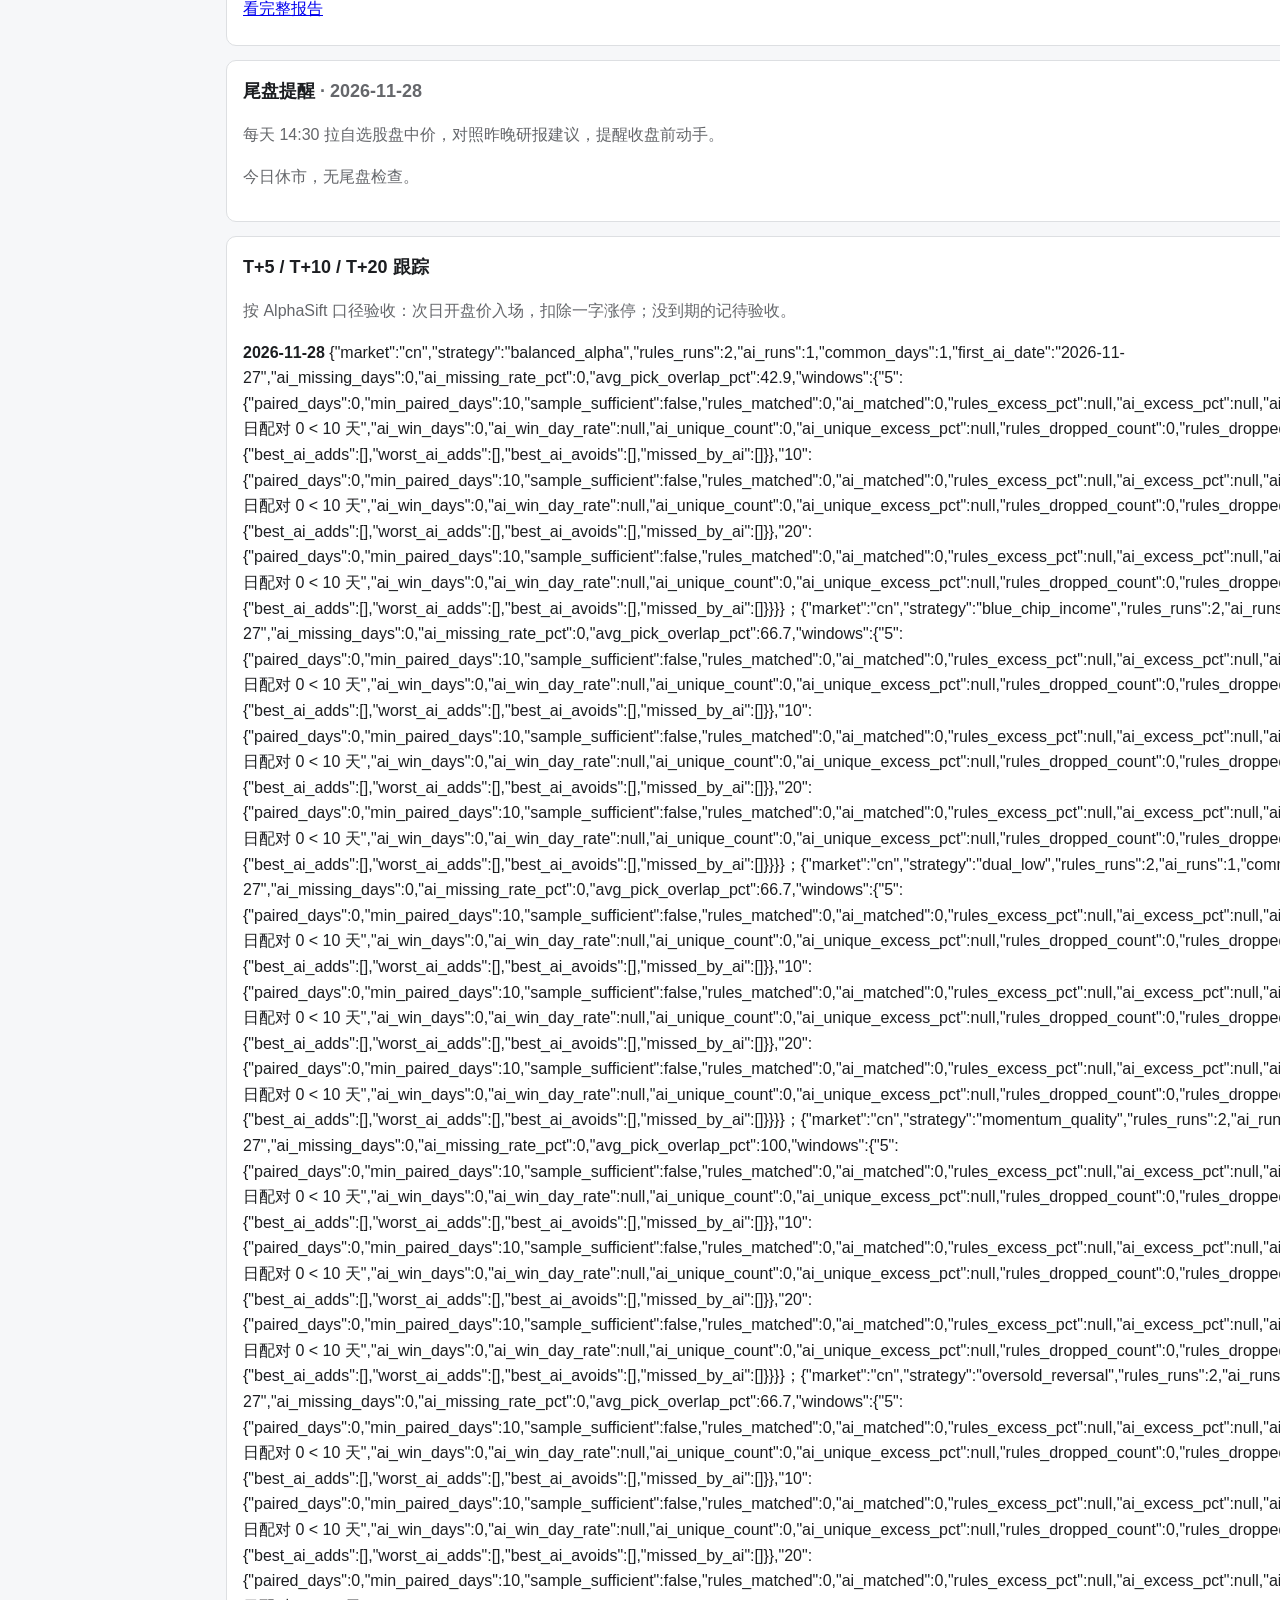
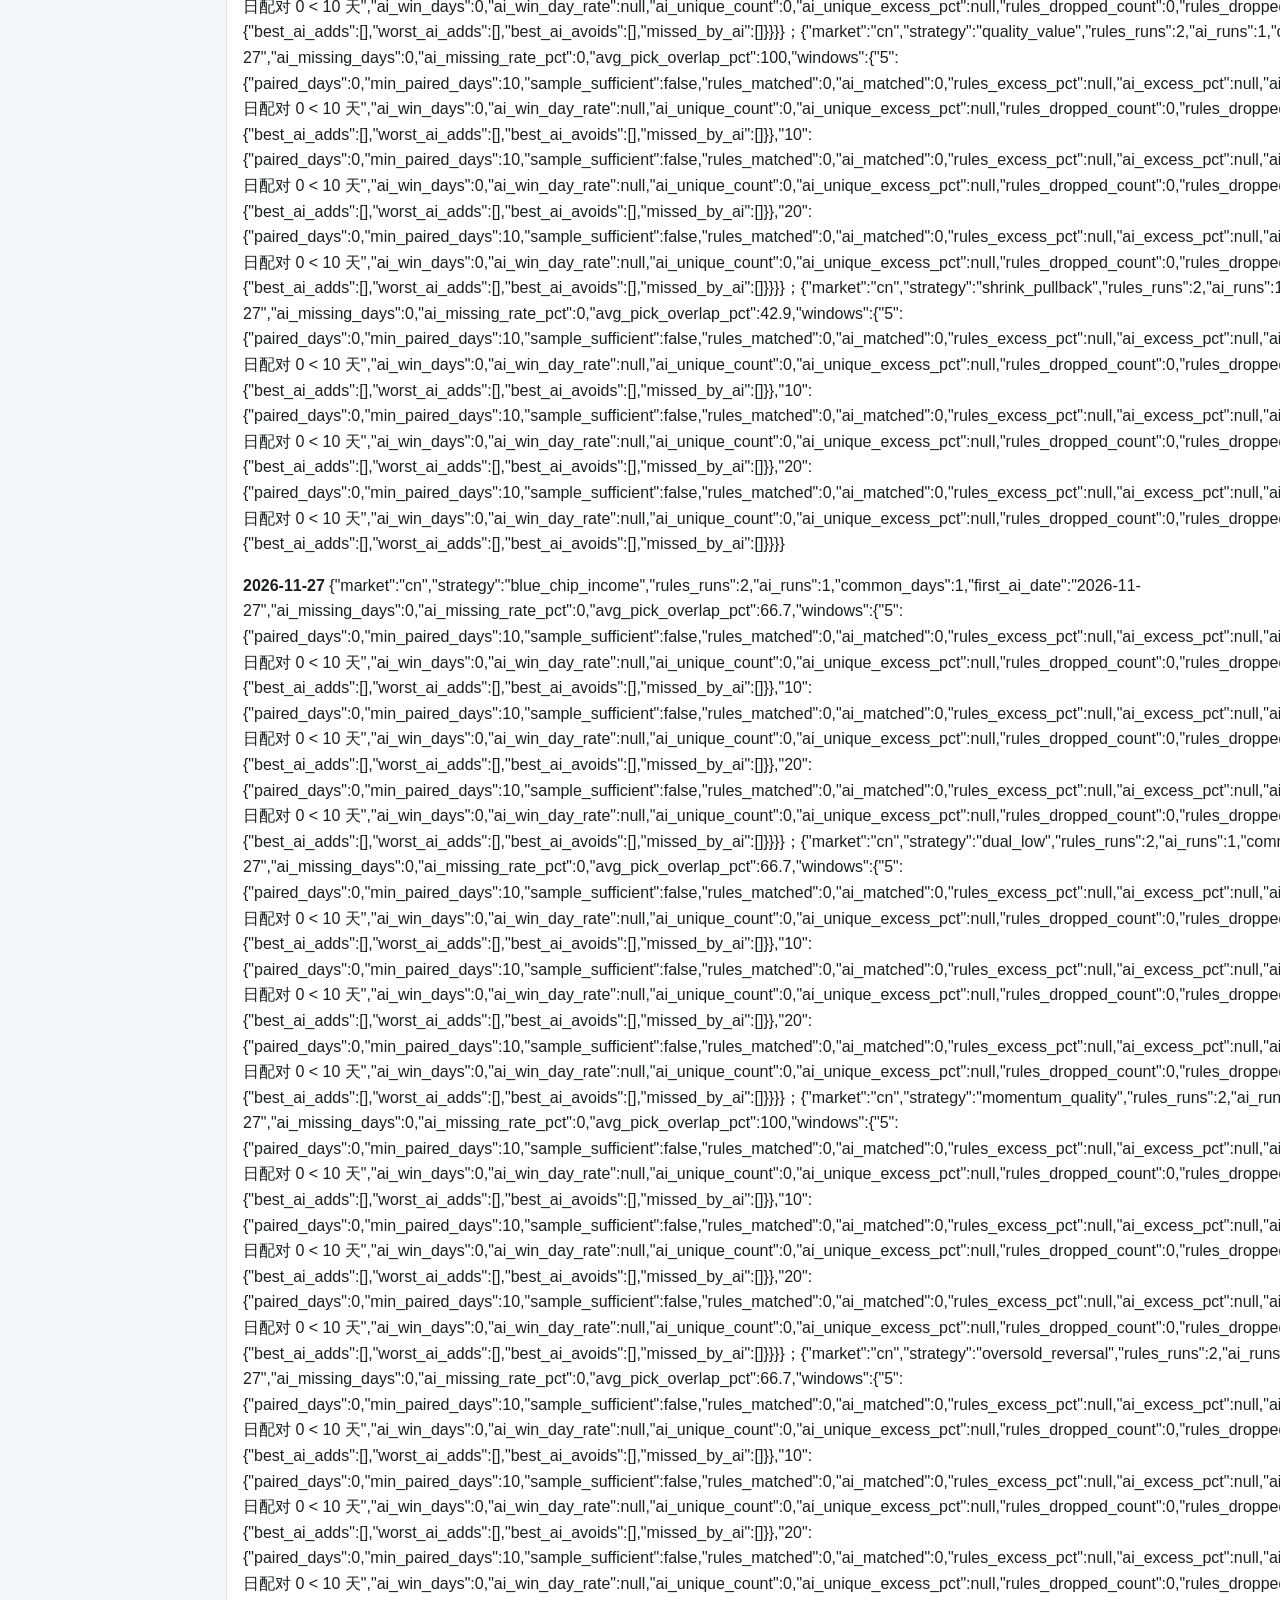
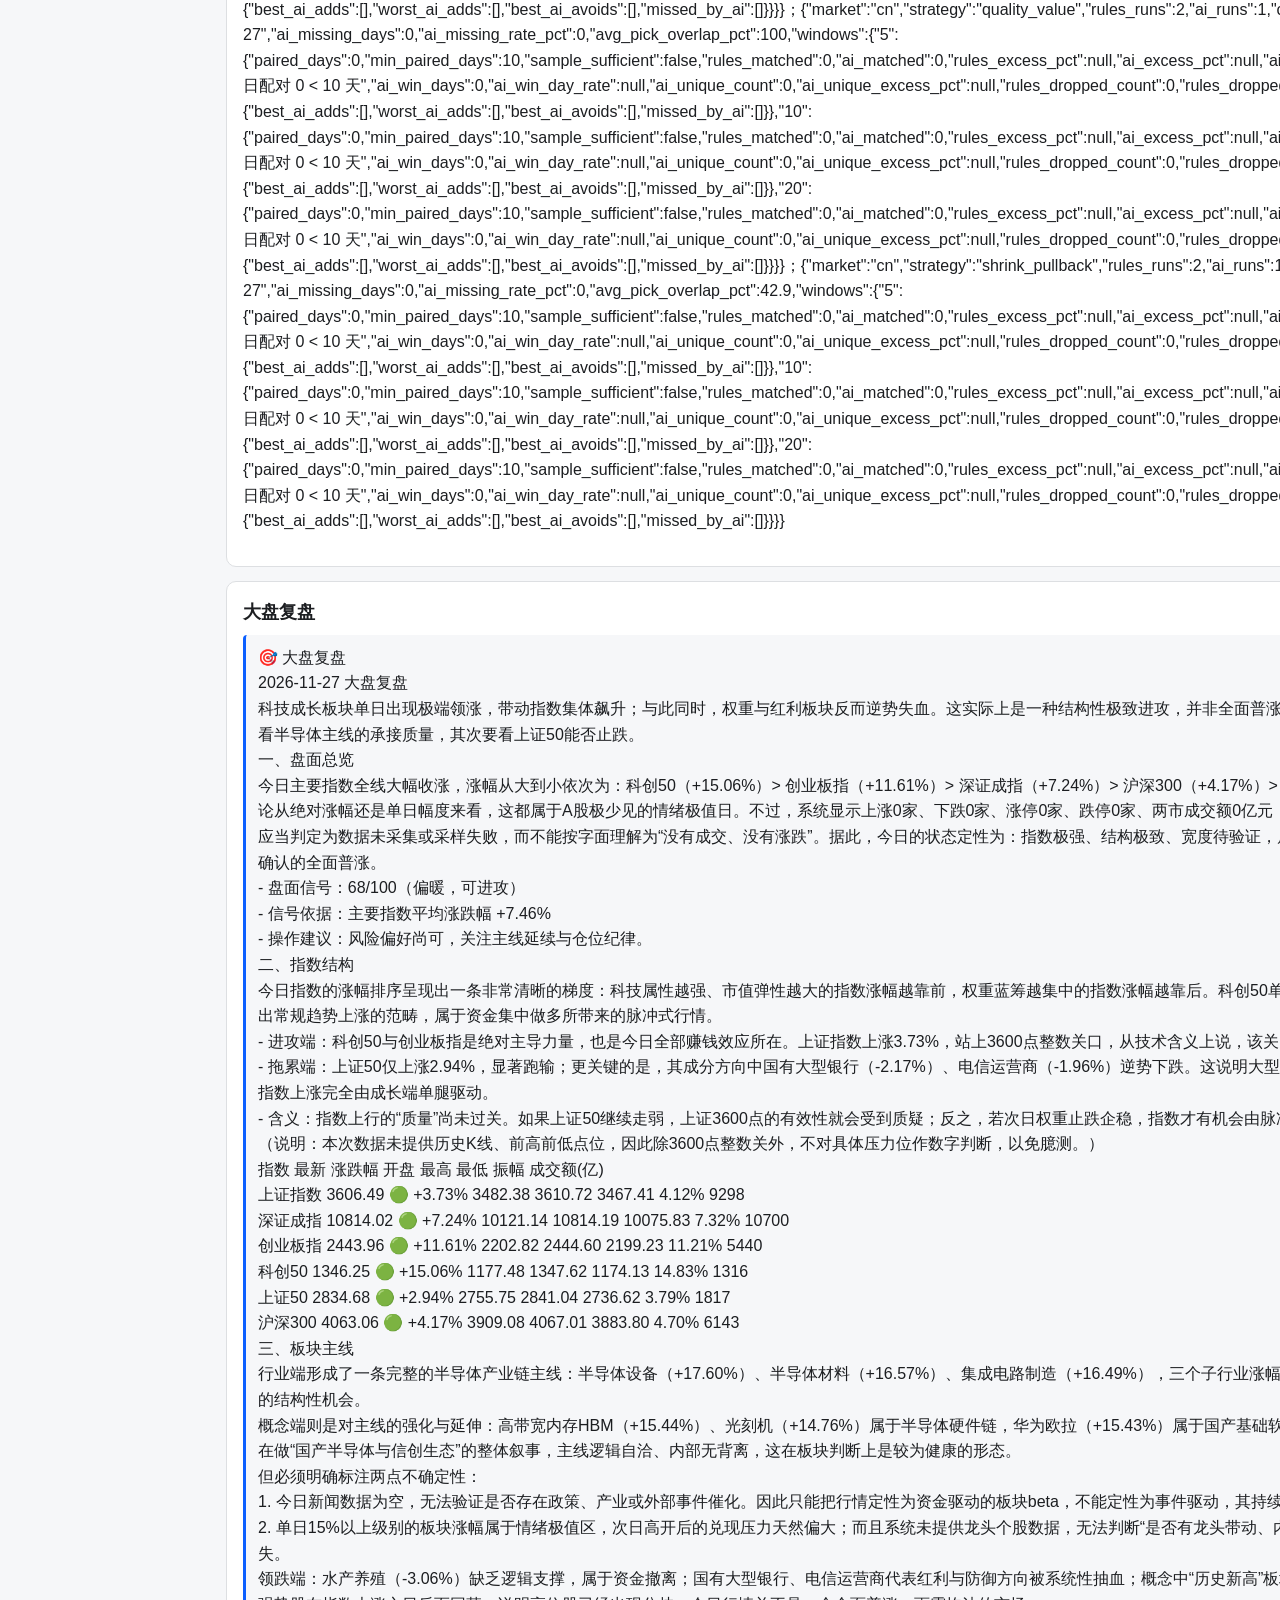
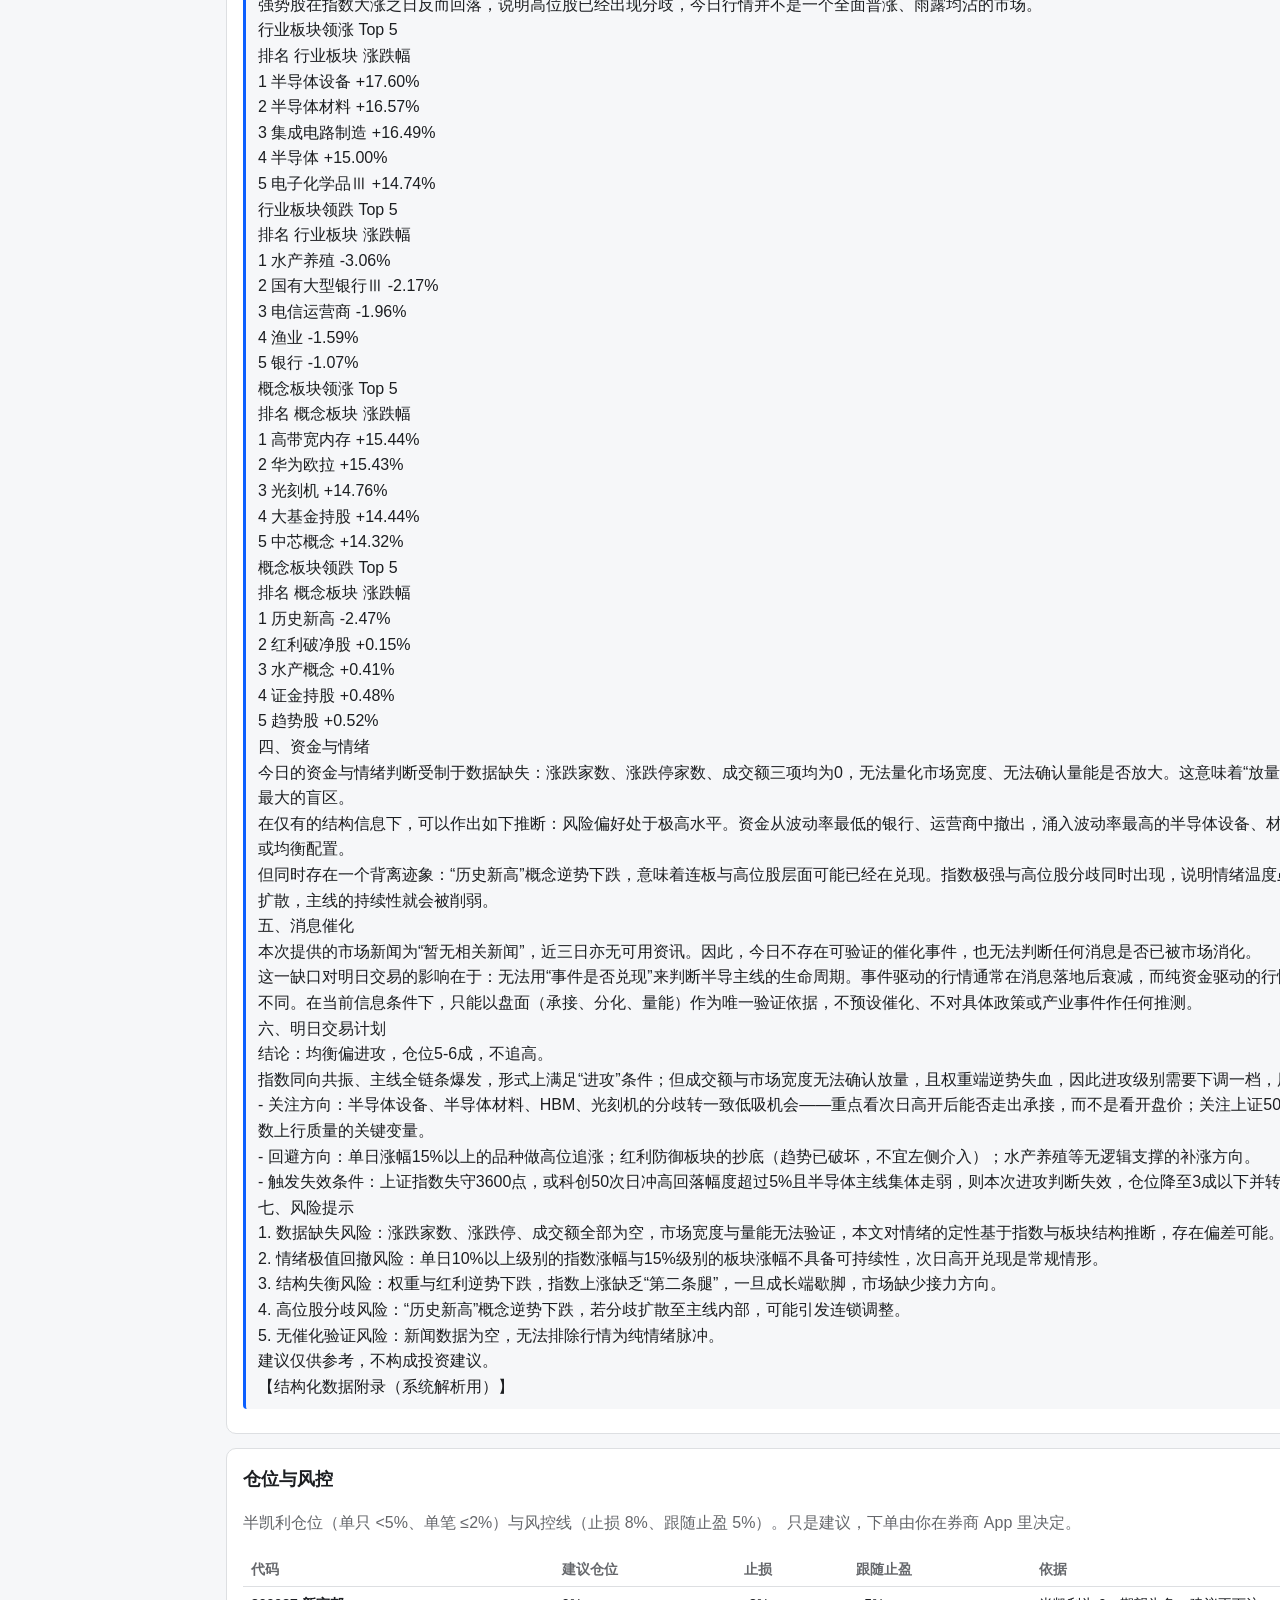
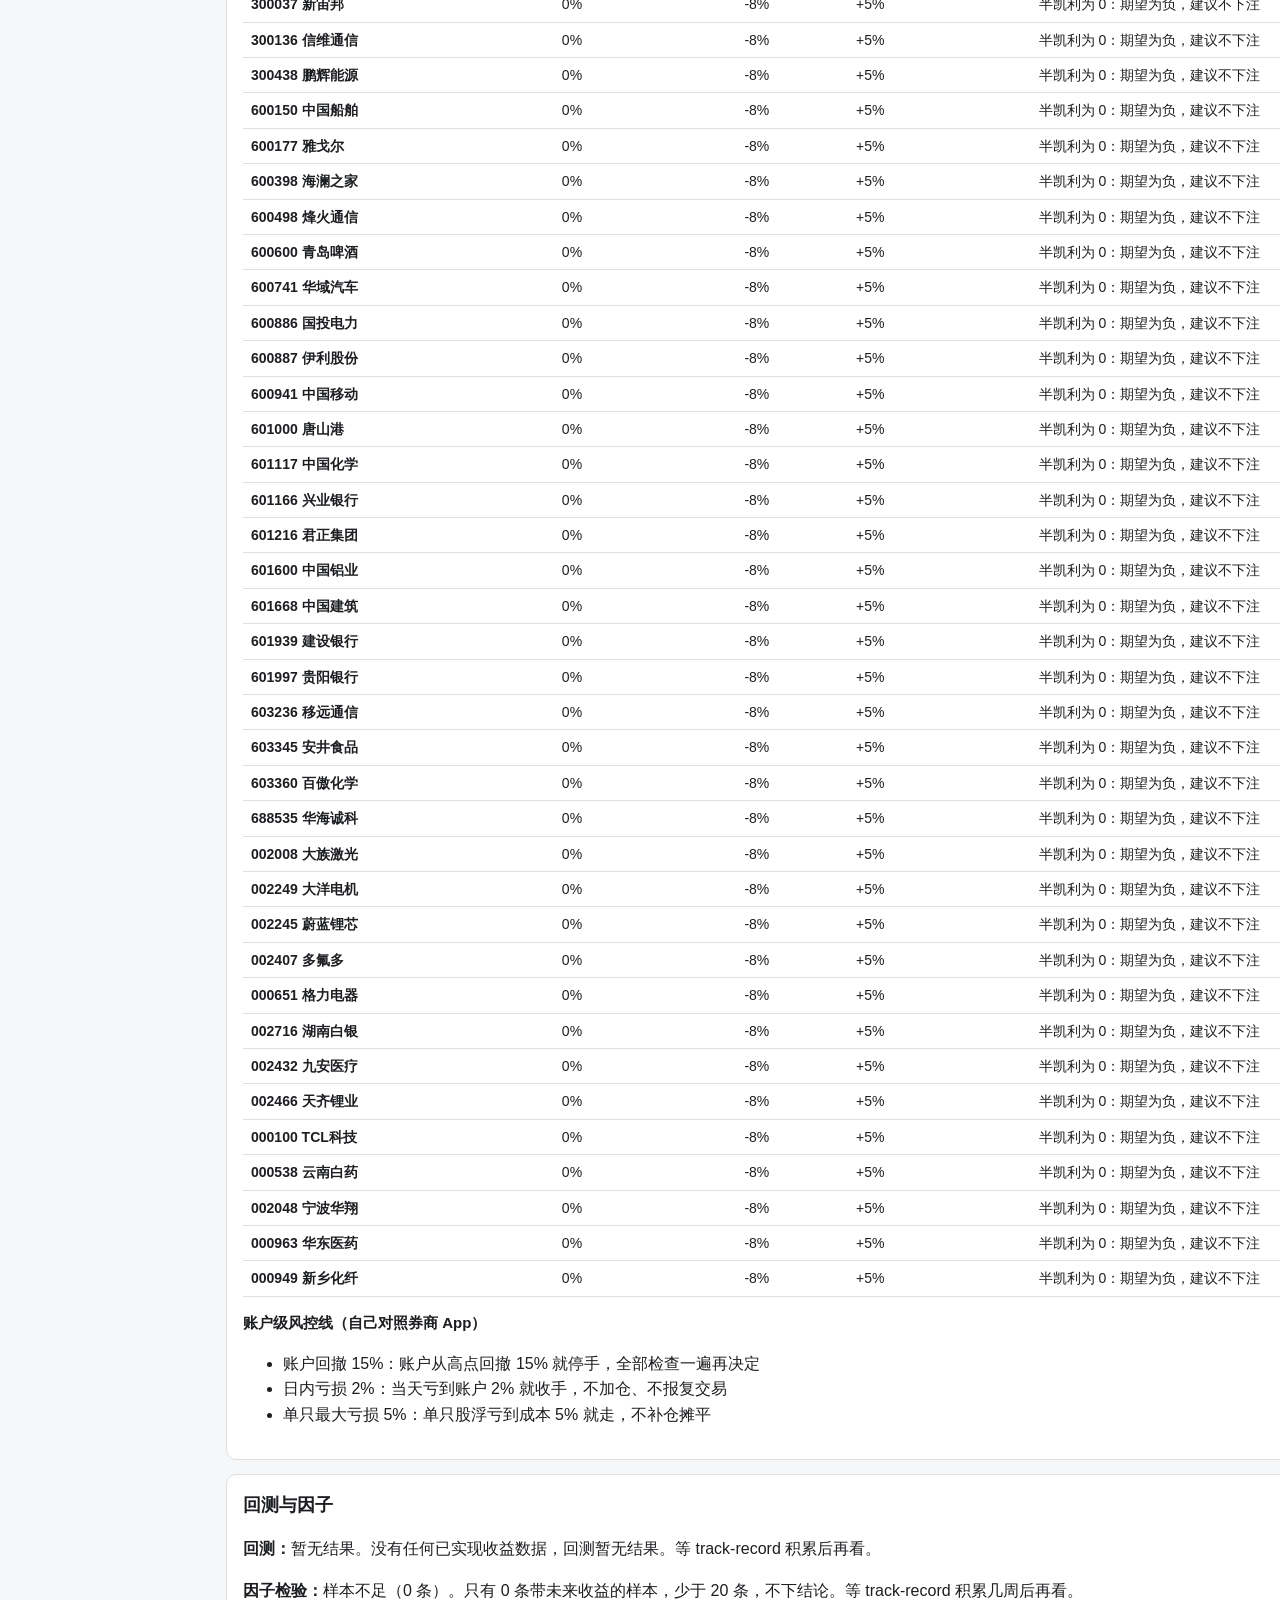
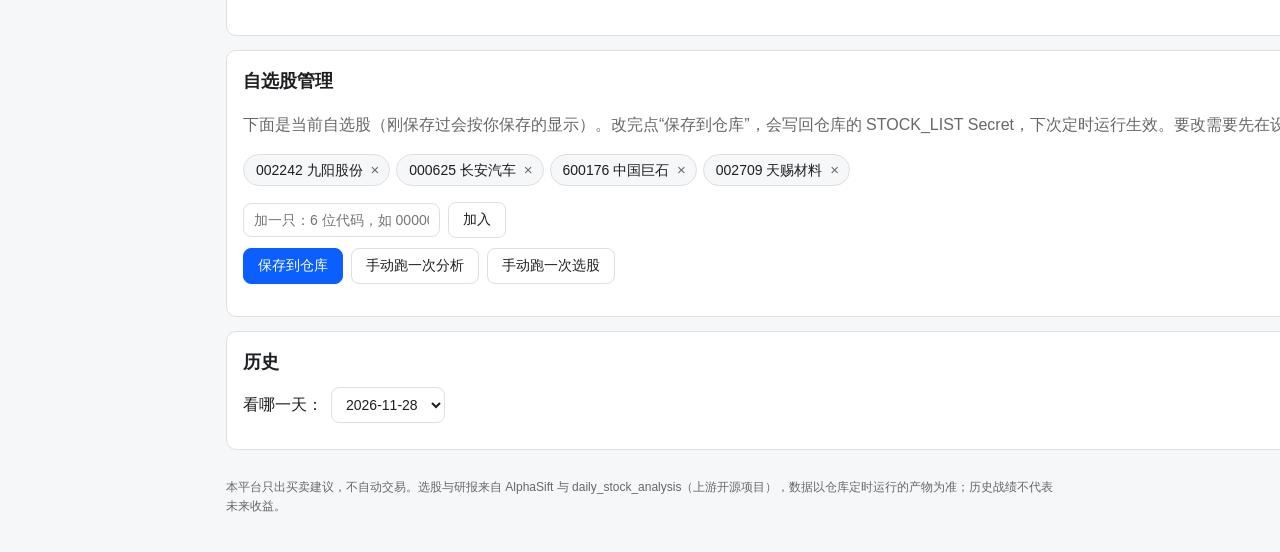
==== commit 5e6a6f62: "fix: render AI ai_brief headline and dict-format announcement_risks" ====
--- a/docs/index.html
+++ b/docs/index.html
@@ -137,6 +137,6 @@
 
 <script src="vendor/libsodium.js"></script>
 <script src="vendor/libsodium-wrappers.min.js"></script>
-<script src="app.js?v=4"></script>
+<script src="app.js?v=5"></script>
 </body>
 </html>
